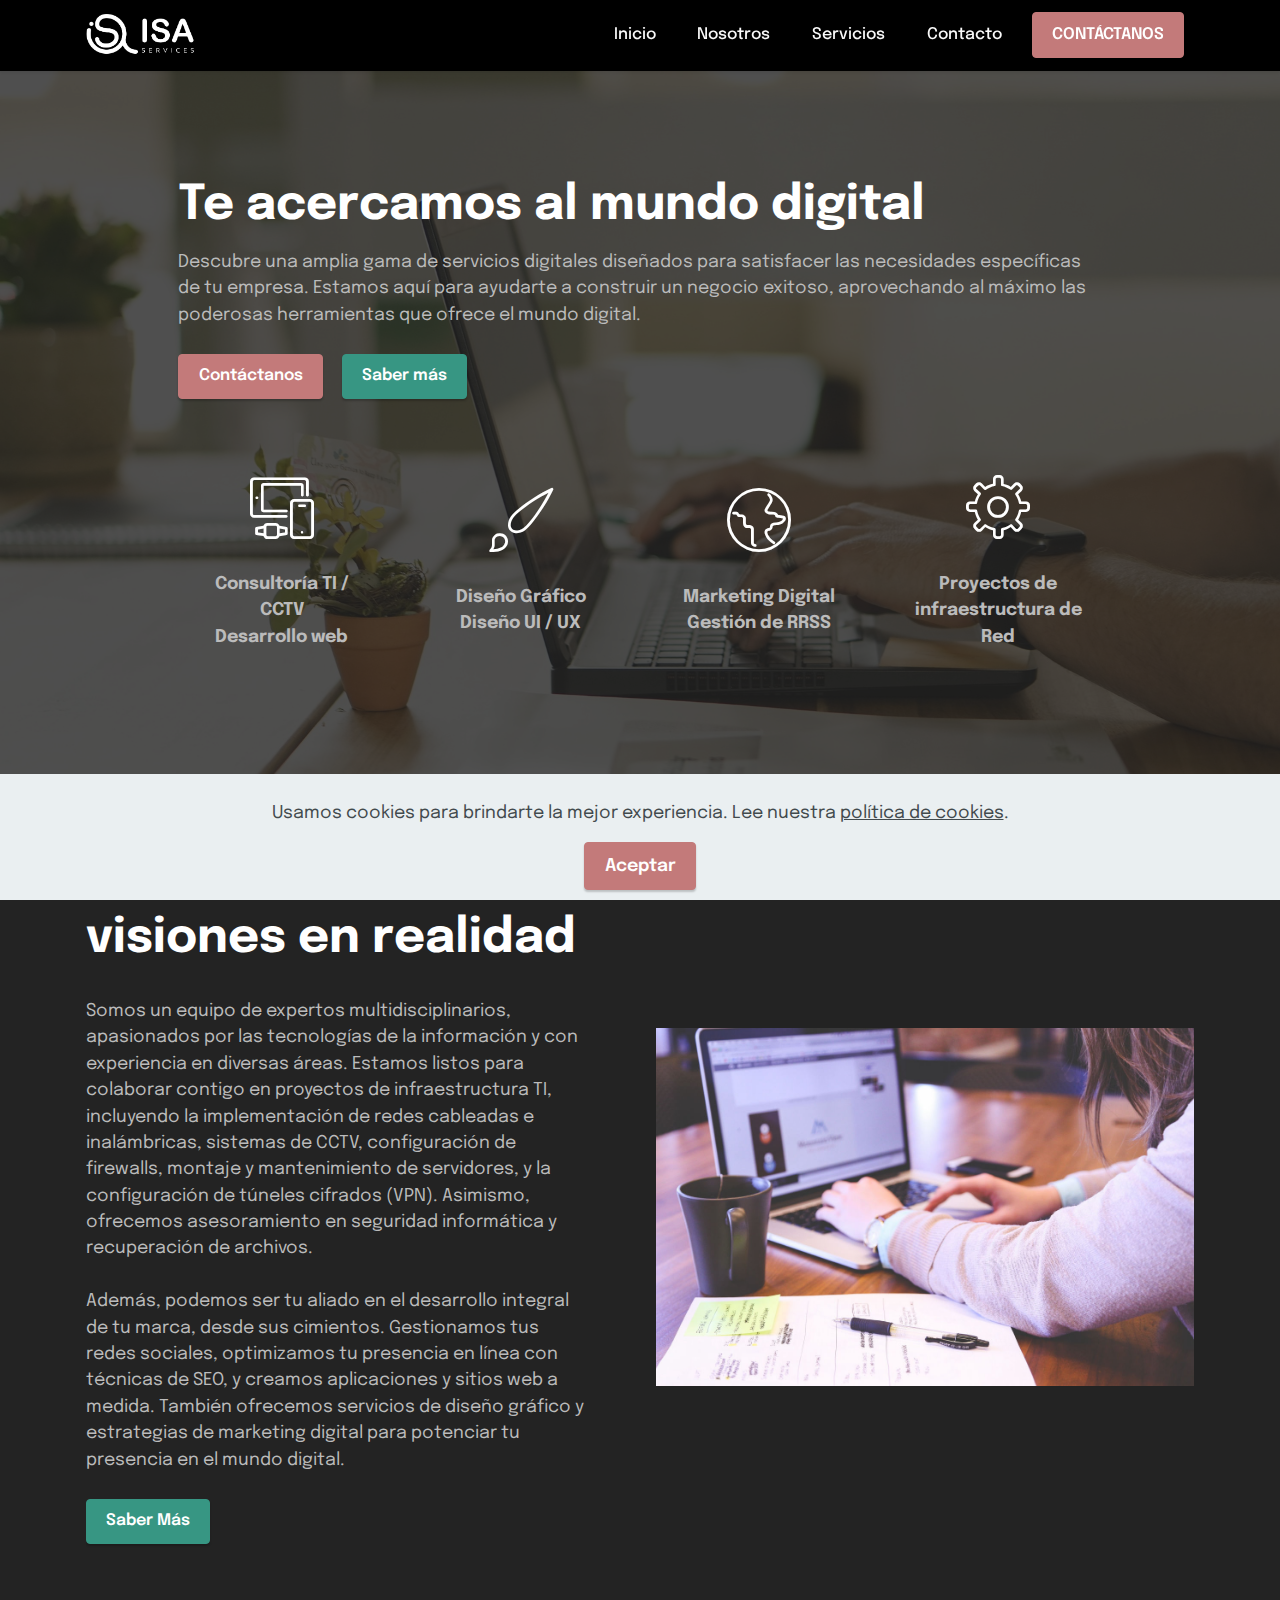
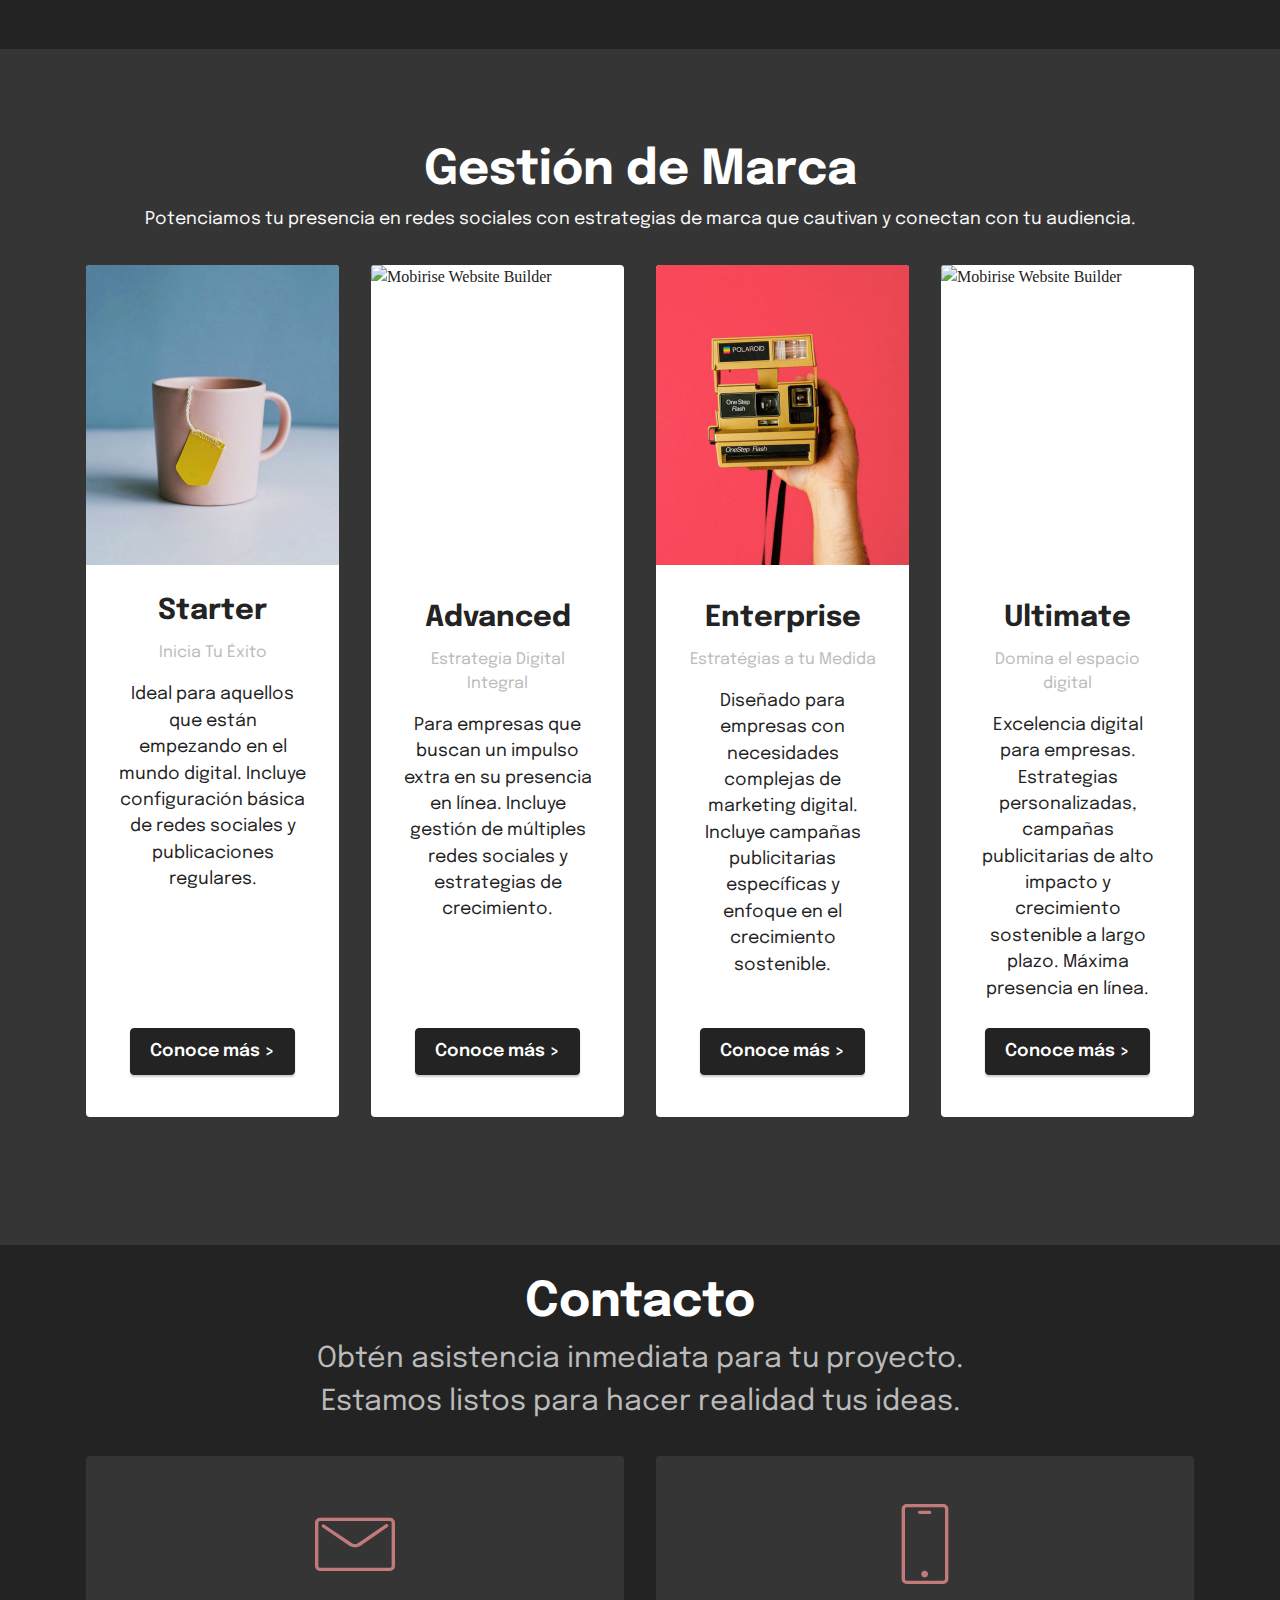
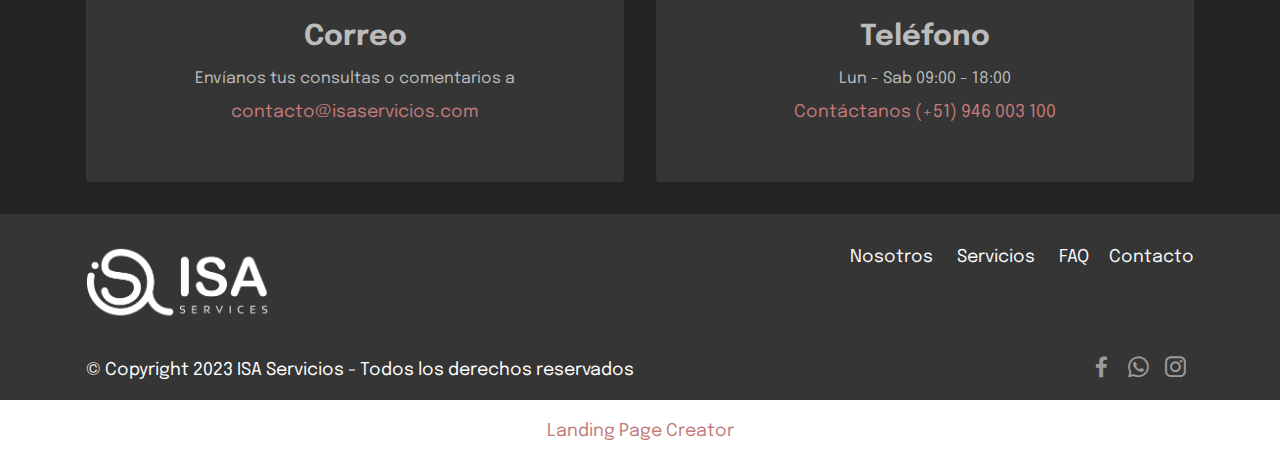
==== index.html @ e57c8274 "create github pages" ====
<!DOCTYPE html>
<html  >
<head>
  <!-- Site made with Mobirise Website Builder v5.8.4, https://mobirise.com -->
  <meta charset="UTF-8">
  <meta http-equiv="X-UA-Compatible" content="IE=edge">
  <meta name="generator" content="Mobirise v5.8.4, mobirise.com">
  <meta name="viewport" content="width=device-width, initial-scale=1, minimum-scale=1">
  <link rel="shortcut icon" href="assets/images/favicon-16x16.png" type="image/x-icon">
  <meta name="description" content="Construimos tus proyectos de infraestructura TI, Marketing Digital, Sistemas CCTV, Diseño gráfico.">
  
  
  <title>Inicio</title>
  <link rel="stylesheet" href="assets/web/assets/mobirise-icons2/mobirise2.css">
  <link rel="stylesheet" href="assets/web/assets/mobirise-icons/mobirise-icons.css">
  <link rel="stylesheet" href="assets/bootstrap/css/bootstrap.min.css">
  <link rel="stylesheet" href="assets/bootstrap/css/bootstrap-grid.min.css">
  <link rel="stylesheet" href="assets/bootstrap/css/bootstrap-reboot.min.css">
  <link rel="stylesheet" href="assets/dropdown/css/style.css">
  <link rel="stylesheet" href="assets/socicon/css/styles.css">
  <link rel="stylesheet" href="assets/theme/css/style.css">
  <link rel="preload" href="https://fonts.googleapis.com/css?family=Epilogue:100,200,300,400,500,600,700,800,900,100i,200i,300i,400i,500i,600i,700i,800i,900i&display=swap" as="style" onload="this.onload=null;this.rel='stylesheet'">
  <noscript><link rel="stylesheet" href="https://fonts.googleapis.com/css?family=Epilogue:100,200,300,400,500,600,700,800,900,100i,200i,300i,400i,500i,600i,700i,800i,900i&display=swap"></noscript>
  <link rel="preload" as="style" href="assets/mobirise/css/mbr-additional.css"><link rel="stylesheet" href="assets/mobirise/css/mbr-additional.css" type="text/css">

  
  
  
</head>
<body>
  
  <section data-bs-version="5.1" class="menu menu1 cid-sFGzlAXw3z" once="menu" id="menu1-2">
    

    <nav class="navbar navbar-dropdown navbar-fixed-top navbar-expand-lg">
        <div class="container">
            <div class="navbar-brand">
                <span class="navbar-logo">
                    <a href="https://www.isaservicios.com">
                        <img src="assets/images/isa-logo-hor-1256x1256.png" alt="Isa Servicios" style="height: 3rem;">
                    </a>
                </span>
                
            </div>
            <button class="navbar-toggler" type="button" data-toggle="collapse" data-bs-toggle="collapse" data-target="#navbarSupportedContent" data-bs-target="#navbarSupportedContent" aria-controls="navbarNavAltMarkup" aria-expanded="false" aria-label="Toggle navigation">
                <div class="hamburger">
                    <span></span>
                    <span></span>
                    <span></span>
                    <span></span>
                </div>
            </button>
            <div class="collapse navbar-collapse" id="navbarSupportedContent">
                <ul class="navbar-nav nav-dropdown" data-app-modern-menu="true"><li class="nav-item"><a class="nav-link link text-white text-primary display-4" href="index.html#header19-3">Inicio</a></li><li class="nav-item"><a class="nav-link link text-white text-primary display-4" href="about.html">Nosotros</a></li>
                    <li class="nav-item"><a class="nav-link link text-white text-primary display-4" href="services.html">Servicios</a></li>
                    <li class="nav-item"><a class="nav-link link text-white text-primary display-4" href="Contact.html">Contacto</a>
                    </li></ul>
                
                <div class="navbar-buttons mbr-section-btn"><a class="btn btn-primary display-4" href="https://wa.me/+51946003100?text=¡Hola!%20Me%20gustaría%20solicitar%20más%20información%20sobre%20sus%20servicios." target="_blank">CONTÁCTANOS</a></div>
            </div>
        </div>
    </nav>
</section>

<section data-bs-version="5.1" class="header19 cid-sFGzrhlvIh" id="header19-3">

    

    <div class="mbr-overlay" style="opacity: 0.8; background-color: rgb(35, 35, 35);">
    </div>

    <div class="container">
        <div class="media-container">
            <div class="col-md-12 col-lg-10 m-auto align-center">
                <h1 class="mbr-section-title mbr-white mbr-fonts-style mb-3 display-2"><strong>Te acercamos al mundo digital</strong></h1>
                <p class="mbr-text mbr-white mbr-fonts-style display-7">Descubre una amplia gama de servicios digitales diseñados para satisfacer las necesidades específicas de tu empresa. Estamos aquí para ayudarte a construir un negocio exitoso, aprovechando al máximo las poderosas herramientas que ofrece el mundo digital.</p>
                <div class="mbr-section-btn align-center"><a class="btn btn-primary display-4" href="https://wa.me/+51946003100?text=¡Hola!%20Me%20gustaría%20solicitar%20más%20información%20sobre%20sus%20servicios." target="_blank">Contáctanos</a> <a class="btn btn-secondary display-4" href="index.html#features19-a">Saber más</a></div>

                <div class="row pt-5 justify-content-center">
                    <div class="col-12 col-md-6 col-lg-3">
                        <div class="card-wrapper">
                            <div class="card-box align-center">
                                <span class="mbr-iconfont mbri-devices" style="color: rgb(255, 255, 255); fill: rgb(255, 255, 255);"></span>
                                <h4 class="card-title align-center mbr-black mbr-fonts-style display-7"><strong>Consultoría TI / CCTV</strong><br><strong>Desarrollo web</strong></h4>
                            </div>
                        </div>
                    </div>
                    <div class="col-12 col-md-6 col-lg-3">
                        <div class="card-wrapper">
                            <div class="card-box align-center">
                                <span class="mbr-iconfont mbri-change-style" style="color: rgb(255, 255, 255); fill: rgb(255, 255, 255);"></span>
                                <h4 class="card-title align-center mbr-black mbr-fonts-style display-7"><strong>Diseño Gráfico</strong><br><strong>Diseño UI / UX</strong></h4>
                            </div>
                        </div>
                    </div>
                    <div class="col-12 col-md-6 col-lg-3">
                        <div class="card-wrapper">
                            <div class="card-box align-center">
                                <span class="mbr-iconfont mbri-globe" style="color: rgb(255, 255, 255); fill: rgb(255, 255, 255);"></span>
                                <h4 class="card-title align-center mbr-black mbr-fonts-style display-7"><strong>Marketing Digital</strong><br><strong>Gestión de RRSS</strong></h4>
                            </div>
                        </div>
                    </div>
                    <div class="col-12 col-md-6 col-lg-3">
                        <div class="card-wrapper">
                            <div class="card-box align-center">
                                <span class="mbr-iconfont mbri-setting3" style="color: rgb(255, 255, 255); fill: rgb(255, 255, 255);"></span>
                                <h4 class="card-title align-center mbr-black mbr-fonts-style display-7"><strong>Proyectos de infraestructura de Red</strong></h4>
                            </div>
                        </div>
                    </div>
                </div>
            </div>
        </div>
    </div>
</section>

<section data-bs-version="5.1" class="features18 cid-sFGGxz3b6J" id="features19-a">

    

    
    <div class="container">
        <div class="row justify-content-center">
            <div class="card col-12 col-lg">
                <div class="card-wrapper">
                    <h6 class="card-title mbr-fonts-style mb-4 display-2"><strong>Transformando visiones en realidad</strong></h6>
                    <p class="mbr-text mbr-fonts-style display-7">Somos un equipo de expertos multidisciplinarios, apasionados por las tecnologías de la información y con experiencia en diversas áreas. Estamos listos para colaborar contigo en proyectos de infraestructura TI, incluyendo la implementación de redes cableadas e inalámbricas, sistemas de CCTV, configuración de firewalls, montaje y mantenimiento de servidores, y la configuración de túneles cifrados (VPN). Asimismo, ofrecemos asesoramiento en seguridad informática y recuperación de archivos.
<br>
<br>Además, podemos ser tu aliado en el desarrollo integral de tu marca, desde sus cimientos. Gestionamos tus redes sociales, optimizamos tu presencia en línea con técnicas de SEO, y creamos aplicaciones y sitios web a medida. También ofrecemos servicios de diseño gráfico y estrategias de marketing digital para potenciar tu presencia en el mundo digital.<br></p>
                    <div class="mbr-section-btn"><a class="btn btn-secondary display-4" href="about.html">Saber Más</a></div>
                </div>
            </div>
            <div class="col-12 col-lg-6">
                <div class="image-wrapper">
                    <img src="assets/images/student-849822-1920-1256x837.jpg" alt="Isa Servicios">
                </div>
            </div>
        </div>
    </div>
</section>

<section data-bs-version="5.1" class="features4 cid-tRMIbEJyJn" id="features4-1j">
    
    
    <div class="container">
        <div class="mbr-section-head">
            <h4 class="mbr-section-title mbr-fonts-style align-center mb-0 display-2">
                <strong>Gestión de Marca</strong></h4>
            <h5 class="mbr-section-subtitle mbr-fonts-style align-center mb-0 mt-2 display-7">Potenciamos tu presencia en redes sociales con estrategias de marca que cautivan y conectan con tu audiencia.</h5>
        </div>
        <div class="row mt-4">
            <div class="item features-image сol-12 col-md-6 col-lg-3">
                <div class="item-wrapper">
                    <div class="item-img">
                        <img src="assets/images/product2.jpg" alt="Mobirise Website Builder" title="">
                    </div>
                    <div class="item-content">
                        <h5 class="item-title mbr-fonts-style display-5"><p><strong>Starter</strong></p></h5>
                        <h6 class="item-subtitle mbr-fonts-style mt-1 display-4">Inicia Tu Éxito</h6>
                        <p class="mbr-text mbr-fonts-style mt-3 display-7">Ideal para aquellos que están empezando en el mundo digital. Incluye configuración básica de redes sociales y publicaciones regulares.</p>
                    </div>
                    <div class="mbr-section-btn item-footer mt-2"><a href="" class="btn item-btn btn-black display-7" target="_blank">Conoce más &gt;</a></div>
                </div>
            </div>
            <div class="item features-image сol-12 col-md-6 col-lg-3">
                <div class="item-wrapper">
                    <div class="item-img">
                        <img src="assets/images/product3.jpg" alt="Mobirise Website Builder" title="">
                    </div>
                    <div class="item-content">
                        <h5 class="item-title mbr-fonts-style display-5"><strong>Advanced</strong></h5>
                        <h6 class="item-subtitle mbr-fonts-style mt-1 display-4">Estrategia Digital Integral</h6>
                        <p class="mbr-text mbr-fonts-style mt-3 display-7">Para empresas que buscan un impulso extra en su presencia en línea. Incluye gestión de múltiples redes sociales y estrategias de crecimiento.</p>
                    </div>
                    <div class="mbr-section-btn item-footer mt-2"><a href="" class="btn item-btn btn-black display-7" target="_blank">Conoce más
                            &gt;</a></div>
                </div>
            </div>
            <div class="item features-image сol-12 col-md-6 col-lg-3">
                <div class="item-wrapper">
                    <div class="item-img">
                        <img src="assets/images/product1.jpg" alt="Mobirise Website Builder" title="">
                    </div>
                    <div class="item-content">
                        <h5 class="item-title mbr-fonts-style display-5"><strong>Enterprise</strong></h5>
                        <h6 class="item-subtitle mbr-fonts-style mt-1 display-4">Estratégias a tu Medida</h6>
                        <p class="mbr-text mbr-fonts-style mt-3 display-7">Diseñado para empresas con necesidades complejas de marketing digital. Incluye campañas publicitarias específicas y enfoque en el crecimiento sostenible.<br></p>
                    </div>
                    <div class="mbr-section-btn item-footer mt-2"><a href="" class="btn item-btn btn-black display-7" target="_blank">Conoce más
                            &gt;</a></div>
                </div>
            </div><div class="item features-image сol-12 col-md-6 col-lg-3">
                <div class="item-wrapper">
                    <div class="item-img">
                        <img src="assets/images/product3.jpg" alt="Mobirise Website Builder" title="" data-slide-to="3" data-bs-slide-to="4">
                    </div>
                    <div class="item-content">
                        <h5 class="item-title mbr-fonts-style display-5"><strong>Ultimate</strong></h5>
                        <h6 class="item-subtitle mbr-fonts-style mt-1 display-4">Domina el espacio digital</h6>
                        <p class="mbr-text mbr-fonts-style mt-3 display-7">Excelencia digital para empresas. Estrategias personalizadas, campañas publicitarias de alto impacto y crecimiento sostenible a largo plazo. Máxima presencia en línea.<br></p>
                    </div>
                    <div class="mbr-section-btn item-footer mt-2"><a href="" class="btn item-btn btn-black display-7" target="_blank">Conoce más
                            &gt;</a></div>
                </div>
            </div>

        </div>
    </div>
</section>

<section data-bs-version="5.1" class="contacts1 cid-sFGJrLtt3K" id="contacts1-c">

    

    
    <div class="container">
        <div class="mbr-section-head">
            <h3 class="mbr-section-title mbr-fonts-style align-center mb-0 display-2">
                <strong>Contacto</strong></h3>
            <h4 class="mbr-section-subtitle mbr-fonts-style align-center mb-0 mt-2 display-5">Obtén asistencia inmediata para tu proyecto.<br>Estamos listos para hacer realidad tus ideas.</h4>
        </div>
        <div class="row justify-content-center mt-4">
            <div class="card col-12 col-lg-6">
                <div class="card-wrapper">
                    <div class="card-box align-center">
                        <div class="image-wrapper">
                            <span class="mbr-iconfont mbri-letter"></span>
                        </div>
                        <h4 class="card-title mbr-fonts-style mb-2 display-5">
                            <strong>Correo</strong></h4>
                        <p class="mbr-text mbr-fonts-style mb-2 display-4">Envíanos tus consultas o comentarios a</p>
                        <h5 class="link mbr-fonts-style display-7"><a href="mailto:contacto@isaservicios.com" class="text-primary">contacto@isaservicios.com</a></h5>
                    </div>
                </div>
            </div>
            <div class="card col-12 col-lg-6">
                <div class="card-wrapper">
                    <div class="card-box align-center">
                        <div class="image-wrapper">
                            <span class="mbr-iconfont mbri-mobile"></span>
                        </div>
                        <h4 class="card-title mbr-fonts-style align-center mb-2 display-5">
                            <strong>Teléfono</strong></h4>
                        <p class="mbr-text mbr-fonts-style mb-2 display-4">
                            Lun - Sab 09:00 - 18:00</p>
                        <h5 class="link mbr-black mbr-fonts-style display-7">Contáctanos&nbsp;<a href="https://wa.me/51946003100" class="text-primary">(+51) 946 003 100</a></h5>
                    </div>
                </div>
            </div>
        </div>
    </div>
</section>

<section data-bs-version="5.1" class="footer5 cid-tkLOPZOo8l" once="footers" id="footer5-1a">

    

    

    <div class="container">
        <div class="media-container-row">
            <div class="col-md-2 col-6">
                <div class="media-wrap">
                    <a href="https://www.isaservicios.com">
                        <img src="assets/images/isa-logo-hor-1256x1256.png" alt="Isa Servicios">
                    </a>
                </div>
            </div>
            <div class="col-10 col-6">
                <p class="mbr-text align-right links mbr-fonts-style display-7"><a href="about.html" class="text-white">Nosotros</a>&nbsp; &nbsp; &nbsp; <a href="services.html" class="text-white">Servicios</a>&nbsp; &nbsp; &nbsp; <a href="faq.html" class="text-white">FAQ</a>&nbsp; &nbsp; &nbsp;<a href="Contact.html" class="text-white">Contacto</a></p>
            </div>
        </div>
        <!-- <div class="media-container-row">
            <div class="col-md-12"> -->
        <div class="footer-lower">
            <div class="media-container-row">
                <div class="col-md-12">
                    <hr>
                </div>
            </div>
            <div class="media-container-row">
                <div class="col-md-6 copyright">
                    <p class="mbr-text mbr-fonts-style display-7">
                        © Copyright 2023 ISA Servicios - Todos los derechos reservados</p>
                </div>
                <div class="col-md-6">
                    <div class="social-list align-right">
                        <div class="soc-item">
                            <a href="https://www.facebook.com/servicios.isa" target="_blank">
                                <span class="mbr-iconfont mbr-iconfont-social socicon-facebook socicon" style="color: rgb(255, 255, 255); fill: rgb(255, 255, 255);"></span>
                            </a>
                        </div>
                        <div class="soc-item">
                            <a href="https://wa.me/+51946003100">
                                <span class="mbr-iconfont mbr-iconfont-social socicon-whatsapp socicon" style="color: rgb(255, 255, 255); fill: rgb(255, 255, 255);"></span>
                            </a>
                        </div>
                        <div class="soc-item">
                            <a href="https://www.instagram.com/servicios.isa" target="_blank">
                                <span class="mbr-iconfont mbr-iconfont-social socicon-instagram socicon" style="color: rgb(255, 255, 255); fill: rgb(255, 255, 255);"></span>
                            </a>
                        </div>
                        
                        
                        
                    </div>
                </div>
            </div>
            <!-- </div>
            </div> -->
        </div>

    </div>
</section><section class="display-7" style="padding: 0;align-items: center;justify-content: center;flex-wrap: wrap;    align-content: center;display: flex;position: relative;height: 4rem;"><a href="https://mobiri.se/2886956" style="flex: 1 1;height: 4rem;position: absolute;width: 100%;z-index: 1;"><img alt="" style="height: 4rem;" src="[data-uri]"></a><p style="margin: 0;text-align: center;" class="display-7">&#8204;</p><a style="z-index:1" href="https://mobirise.com/builder/landing-page-builder.html">Landing Page Creator</a></section><script src="assets/bootstrap/js/bootstrap.bundle.min.js"></script>  <script src="assets/web/assets/cookies-alert-plugin/cookies-alert-core.js"></script>  <script src="assets/web/assets/cookies-alert-plugin/cookies-alert-script.js"></script>  <script src="assets/smoothscroll/smooth-scroll.js"></script>  <script src="assets/ytplayer/index.js"></script>  <script src="assets/dropdown/js/navbar-dropdown.js"></script>  <script src="assets/vimeoplayer/player.js"></script>  <script src="assets/theme/js/script.js"></script>  
  
  
<input name="cookieData" type="hidden" data-cookie-cookiesAlertType='false' data-cookie-customDialogSelector='null' data-cookie-colorText='#424a4d' data-cookie-colorBg='rgb(234, 239, 241)' data-cookie-opacityOverlay='80' data-cookie-textButton='Aceptar' data-cookie-rejectText='REJECT' data-cookie-colorButton='' data-cookie-rejectColor='' data-cookie-colorLink='#424a4d' data-cookie-underlineLink='true' data-cookie-text="Usamos cookies para brindarte la mejor experiencia. Lee nuestra <a href='privacy.html'>política de cookies</a>.">
   <div id="scrollToTop" class="scrollToTop mbr-arrow-up"><a style="text-align: center;"><i class="mbr-arrow-up-icon mbr-arrow-up-icon-cm cm-icon cm-icon-smallarrow-up"></i></a></div>
  </body>
</html>
---- assets/web/assets/mobirise-icons2/mobirise2.css ----
@font-face {
  font-family: 'Moririse2';
  font-display: swap;
  src:  url('mobirise2.eot?f2bix4');
  src:  url('mobirise2.eot?f2bix4#iefix') format('embedded-opentype'),
    url('mobirise2.ttf?f2bix4') format('truetype'),
    url('mobirise2.woff?f2bix4') format('woff'),
    url('mobirise2.svg?f2bix4#mobirise2') format('svg');
  font-weight: normal;
  font-style: normal;
}

[class^="mobi-"], [class*=" mobi-"] {
  /* use !important to prevent issues with browser extensions that change fonts */
  font-family: 'Moririse2' !important;
  speak: none;
  font-style: normal;
  font-weight: normal;
  font-variant: normal;
  text-transform: none;
  line-height: 1;

  /* Better Font Rendering =========== */
  -webkit-font-smoothing: antialiased;
  -moz-osx-font-smoothing: grayscale;
}

.mobi-mbri-add-submenu:before {
  content: "\e900";
}
.mobi-mbri-alert:before {
  content: "\e901";
}
.mobi-mbri-align-center:before {
  content: "\e902";
}
.mobi-mbri-align-justify:before {
  content: "\e903";
}
.mobi-mbri-align-left:before {
  content: "\e904";
}
.mobi-mbri-align-right:before {
  content: "\e905";
}
.mobi-mbri-android:before {
  content: "\e906";
}
.mobi-mbri-apple:before {
  content: "\e907";
}
.mobi-mbri-arrow-down:before {
  content: "\e908";
}
.mobi-mbri-arrow-next:before {
  content: "\e909";
}
.mobi-mbri-arrow-prev:before {
  content: "\e90a";
}
.mobi-mbri-arrow-up:before {
  content: "\e90b";
}
.mobi-mbri-bold:before {
  content: "\e90c";
}
.mobi-mbri-bookmark:before {
  content: "\e90d";
}
.mobi-mbri-bootstrap:before {
  content: "\e90e";
}
.mobi-mbri-briefcase:before {
  content: "\e90f";
}
.mobi-mbri-browse:before {
  content: "\e910";
}
.mobi-mbri-bulleted-list:before {
  content: "\e911";
}
.mobi-mbri-calendar:before {
  content: "\e912";
}
.mobi-mbri-camera:before {
  content: "\e913";
}
.mobi-mbri-cart-add:before {
  content: "\e914";
}
.mobi-mbri-cart-full:before {
  content: "\e915";
}
.mobi-mbri-cash:before {
  content: "\e916";
}
.mobi-mbri-change-style:before {
  content: "\e917";
}
.mobi-mbri-chat:before {
  content: "\e918";
}
.mobi-mbri-clock:before {
  content: "\e919";
}
.mobi-mbri-close:before {
  content: "\e91a";
}
.mobi-mbri-cloud:before {
  content: "\e91b";
}
.mobi-mbri-code:before {
  content: "\e91c";
}
.mobi-mbri-contact-form:before {
  content: "\e91d";
}
.mobi-mbri-credit-card:before {
  content: "\e91e";
}
.mobi-mbri-cursor-click:before {
  content: "\e91f";
}
.mobi-mbri-cust-feedback:before {
  content: "\e920";
}
.mobi-mbri-database:before {
  content: "\e921";
}
.mobi-mbri-delivery:before {
  content: "\e922";
}
.mobi-mbri-desktop:before {
  content: "\e923";
}
.mobi-mbri-devices:before {
  content: "\e924";
}
.mobi-mbri-down:before {
  content: "\e925";
}
.mobi-mbri-download-2:before {
  content: "\e926";
}
.mobi-mbri-download:before {
  content: "\e927";
}
.mobi-mbri-drag-n-drop-2:before {
  content: "\e928";
}
.mobi-mbri-drag-n-drop:before {
  content: "\e929";
}
.mobi-mbri-edit-2:before {
  content: "\e92a";
}
.mobi-mbri-edit:before {
  content: "\e92b";
}
.mobi-mbri-error:before {
  content: "\e92c";
}
.mobi-mbri-extension:before {
  content: "\e92d";
}
.mobi-mbri-features:before {
  content: "\e92e";
}
.mobi-mbri-file:before {
  content: "\e92f";
}
.mobi-mbri-flag:before {
  content: "\e930";
}
.mobi-mbri-folder:before {
  content: "\e931";
}
.mobi-mbri-gift:before {
  content: "\e932";
}
.mobi-mbri-github:before {
  content: "\e933";
}
.mobi-mbri-globe-2:before {
  content: "\e934";
}
.mobi-mbri-globe:before {
  content: "\e935";
}
.mobi-mbri-growing-chart:before {
  content: "\e936";
}
.mobi-mbri-hearth:before {
  content: "\e937";
}
.mobi-mbri-help:before {
  content: "\e938";
}
.mobi-mbri-home:before {
  content: "\e939";
}
.mobi-mbri-hot-cup:before {
  content: "\e93a";
}
.mobi-mbri-idea:before {
  content: "\e93b";
}
.mobi-mbri-image-gallery:before {
  content: "\e93c";
}
.mobi-mbri-image-slider:before {
  content: "\e93d";
}
.mobi-mbri-info:before {
  content: "\e93e";
}
.mobi-mbri-italic:before {
  content: "\e93f";
}
.mobi-mbri-key:before {
  content: "\e940";
}
.mobi-mbri-laptop:before {
  content: "\e941";
}
.mobi-mbri-layers:before {
  content: "\e942";
}
.mobi-mbri-left-right:before {
  content: "\e943";
}
.mobi-mbri-left:before {
  content: "\e944";
}
.mobi-mbri-letter:before {
  content: "\e945";
}
.mobi-mbri-like:before {
  content: "\e946";
}
.mobi-mbri-link:before {
  content: "\e947";
}
.mobi-mbri-lock:before {
  content: "\e948";
}
.mobi-mbri-login:before {
  content: "\e949";
}
.mobi-mbri-logout:before {
  content: "\e94a";
}
.mobi-mbri-magic-stick:before {
  content: "\e94b";
}
.mobi-mbri-map-pin:before {
  content: "\e94c";
}
.mobi-mbri-menu:before {
  content: "\e94d";
}
.mobi-mbri-mobile-2:before {
  content: "\e94e";
}
.mobi-mbri-mobile-horizontal:before {
  content: "\e94f";
}
.mobi-mbri-mobile:before {
  content: "\e950";
}
.mobi-mbri-mobirise:before {
  content: "\e951";
}
.mobi-mbri-more-horizontal:before {
  content: "\e952";
}
.mobi-mbri-more-vertical:before {
  content: "\e953";
}
.mobi-mbri-music:before {
  content: "\e954";
}
.mobi-mbri-new-file:before {
  content: "\e955";
}
.mobi-mbri-numbered-list:before {
  content: "\e956";
}
.mobi-mbri-opened-folder:before {
  content: "\e957";
}
.mobi-mbri-pages:before {
  content: "\e958";
}
.mobi-mbri-paper-plane:before {
  content: "\e959";
}
.mobi-mbri-paperclip:before {
  content: "\e95a";
}
.mobi-mbri-phone:before {
  content: "\e95b";
}
.mobi-mbri-photo:before {
  content: "\e95c";
}
.mobi-mbri-photos:before {
  content: "\e95d";
}
.mobi-mbri-pin:before {
  content: "\e95e";
}
.mobi-mbri-play:before {
  content: "\e95f";
}
.mobi-mbri-plus:before {
  content: "\e960";
}
.mobi-mbri-preview:before {
  content: "\e961";
}
.mobi-mbri-print:before {
  content: "\e962";
}
.mobi-mbri-protect:before {
  content: "\e963";
}
.mobi-mbri-question:before {
  content: "\e964";
}
.mobi-mbri-quote-left:before {
  content: "\e965";
}
.mobi-mbri-quote-right:before {
  content: "\e966";
}
.mobi-mbri-redo:before {
  content: "\e967";
}
.mobi-mbri-refresh:before {
  content: "\e968";
}
.mobi-mbri-responsive-2:before {
  content: "\e969";
}
.mobi-mbri-responsive:before {
  content: "\e96a";
}
.mobi-mbri-right:before {
  content: "\e96b";
}
.mobi-mbri-rocket:before {
  content: "\e96c";
}
.mobi-mbri-sad-face:before {
  content: "\e96d";
}
.mobi-mbri-sale:before {
  content: "\e96e";
}
.mobi-mbri-save:before {
  content: "\e96f";
}
.mobi-mbri-search:before {
  content: "\e970";
}
.mobi-mbri-setting-2:before {
  content: "\e971";
}
.mobi-mbri-setting-3:before {
  content: "\e972";
}
.mobi-mbri-setting:before {
  content: "\e973";
}
.mobi-mbri-share:before {
  content: "\e974";
}
.mobi-mbri-shopping-bag:before {
  content: "\e975";
}
.mobi-mbri-shopping-basket:before {
  content: "\e976";
}
.mobi-mbri-shopping-cart:before {
  content: "\e977";
}
.mobi-mbri-sites:before {
  content: "\e978";
}
.mobi-mbri-smile-face:before {
  content: "\e979";
}
.mobi-mbri-speed:before {
  content: "\e97a";
}
.mobi-mbri-star:before {
  content: "\e97b";
}
.mobi-mbri-success:before {
  content: "\e97c";
}
.mobi-mbri-sun:before {
  content: "\e97d";
}
.mobi-mbri-sun2:before {
  content: "\e97e";
}
.mobi-mbri-tablet-vertical:before {
  content: "\e97f";
}
.mobi-mbri-tablet:before {
  content: "\e980";
}
.mobi-mbri-target:before {
  content: "\e981";
}
.mobi-mbri-timer:before {
  content: "\e982";
}
.mobi-mbri-to-ftp:before {
  content: "\e983";
}
.mobi-mbri-to-local-drive:before {
  content: "\e984";
}
.mobi-mbri-touch-swipe:before {
  content: "\e985";
}
.mobi-mbri-touch:before {
  content: "\e986";
}
.mobi-mbri-trash:before {
  content: "\e987";
}
.mobi-mbri-underline:before {
  content: "\e988";
}
.mobi-mbri-undo:before {
  content: "\e989";
}
.mobi-mbri-unlink:before {
  content: "\e98a";
}
.mobi-mbri-unlock:before {
  content: "\e98b";
}
.mobi-mbri-up-down:before {
  content: "\e98c";
}
.mobi-mbri-up:before {
  content: "\e98d";
}
.mobi-mbri-update:before {
  content: "\e98e";
}
.mobi-mbri-upload-2:before {
  content: "\e98f";
}
.mobi-mbri-upload:before {
  content: "\e990";
}
.mobi-mbri-user-2:before {
  content: "\e991";
}
.mobi-mbri-user:before {
  content: "\e992";
}
.mobi-mbri-users:before {
  content: "\e993";
}
.mobi-mbri-video-play:before {
  content: "\e994";
}
.mobi-mbri-video:before {
  content: "\e995";
}
.mobi-mbri-watch:before {
  content: "\e996";
}
.mobi-mbri-website-theme-2:before {
  content: "\e997";
}
.mobi-mbri-website-theme:before {
  content: "\e998";
}
.mobi-mbri-wifi:before {
  content: "\e999";
}
.mobi-mbri-windows:before {
  content: "\e99a";
}
.mobi-mbri-zoom-in:before {
  content: "\e99b";
}
.mobi-mbri-zoom-out:before {
  content: "\e99c";
}
---- assets/web/assets/mobirise-icons/mobirise-icons.css ----
@font-face {
  font-family: 'MobiriseIcons';
  src:  url('mobirise-icons.eot?spat4u');
  src:  url('mobirise-icons.eot?spat4u#iefix') format('embedded-opentype'),
    url('mobirise-icons.ttf?spat4u') format('truetype'),
    url('mobirise-icons.woff?spat4u') format('woff'),
    url('mobirise-icons.svg?spat4u#MobiriseIcons') format('svg');
  font-weight: normal;
  font-style: normal;
  font-display: swap;
}

[class^="mbri-"], [class*=" mbri-"] {
  /* use !important to prevent issues with browser extensions that change fonts */
  font-family: MobiriseIcons !important;
  speak: none;
  font-style: normal;
  font-weight: normal;
  font-variant: normal;
  text-transform: none;
  line-height: 1;

  /* Better Font Rendering =========== */
  -webkit-font-smoothing: antialiased;
  -moz-osx-font-smoothing: grayscale;
}

.mbri-add-submenu:before {
  content: "\e900";
}
.mbri-alert:before {
  content: "\e901";
}
.mbri-align-center:before {
  content: "\e902";
}
.mbri-align-justify:before {
  content: "\e903";
}
.mbri-align-left:before {
  content: "\e904";
}
.mbri-align-right:before {
  content: "\e905";
}
.mbri-android:before {
  content: "\e906";
}
.mbri-apple:before {
  content: "\e907";
}
.mbri-arrow-down:before {
  content: "\e908";
}
.mbri-arrow-next:before {
  content: "\e909";
}
.mbri-arrow-prev:before {
  content: "\e90a";
}
.mbri-arrow-up:before {
  content: "\e90b";
}
.mbri-bold:before {
  content: "\e90c";
}
.mbri-bookmark:before {
  content: "\e90d";
}
.mbri-bootstrap:before {
  content: "\e90e";
}
.mbri-briefcase:before {
  content: "\e90f";
}
.mbri-browse:before {
  content: "\e910";
}
.mbri-bulleted-list:before {
  content: "\e911";
}
.mbri-calendar:before {
  content: "\e912";
}
.mbri-camera:before {
  content: "\e913";
}
.mbri-cart-add:before {
  content: "\e914";
}
.mbri-cart-full:before {
  content: "\e915";
}
.mbri-cash:before {
  content: "\e916";
}
.mbri-change-style:before {
  content: "\e917";
}
.mbri-chat:before {
  content: "\e918";
}
.mbri-clock:before {
  content: "\e919";
}
.mbri-close:before {
  content: "\e91a";
}
.mbri-cloud:before {
  content: "\e91b";
}
.mbri-code:before {
  content: "\e91c";
}
.mbri-contact-form:before {
  content: "\e91d";
}
.mbri-credit-card:before {
  content: "\e91e";
}
.mbri-cursor-click:before {
  content: "\e91f";
}
.mbri-cust-feedback:before {
  content: "\e920";
}
.mbri-database:before {
  content: "\e921";
}
.mbri-delivery:before {
  content: "\e922";
}
.mbri-desktop:before {
  content: "\e923";
}
.mbri-devices:before {
  content: "\e924";
}
.mbri-down:before {
  content: "\e925";
}
.mbri-download:before {
  content: "\e989";
}
.mbri-drag-n-drop:before {
  content: "\e927";
}
.mbri-drag-n-drop2:before {
  content: "\e928";
}
.mbri-edit:before {
  content: "\e929";
}
.mbri-edit2:before {
  content: "\e92a";
}
.mbri-error:before {
  content: "\e92b";
}
.mbri-extension:before {
  content: "\e92c";
}
.mbri-features:before {
  content: "\e92d";
}
.mbri-file:before {
  content: "\e92e";
}
.mbri-flag:before {
  content: "\e92f";
}
.mbri-folder:before {
  content: "\e930";
}
.mbri-gift:before {
  content: "\e931";
}
.mbri-github:before {
  content: "\e932";
}
.mbri-globe:before {
  content: "\e933";
}
.mbri-globe-2:before {
  content: "\e934";
}
.mbri-growing-chart:before {
  content: "\e935";
}
.mbri-hearth:before {
  content: "\e936";
}
.mbri-help:before {
  content: "\e937";
}
.mbri-home:before {
  content: "\e938";
}
.mbri-hot-cup:before {
  content: "\e939";
}
.mbri-idea:before {
  content: "\e93a";
}
.mbri-image-gallery:before {
  content: "\e93b";
}
.mbri-image-slider:before {
  content: "\e93c";
}
.mbri-info:before {
  content: "\e93d";
}
.mbri-italic:before {
  content: "\e93e";
}
.mbri-key:before {
  content: "\e93f";
}
.mbri-laptop:before {
  content: "\e940";
}
.mbri-layers:before {
  content: "\e941";
}
.mbri-left-right:before {
  content: "\e942";
}
.mbri-left:before {
  content: "\e943";
}
.mbri-letter:before {
  content: "\e944";
}
.mbri-like:before {
  content: "\e945";
}
.mbri-link:before {
  content: "\e946";
}
.mbri-lock:before {
  content: "\e947";
}
.mbri-login:before {
  content: "\e948";
}
.mbri-logout:before {
  content: "\e949";
}
.mbri-magic-stick:before {
  content: "\e94a";
}
.mbri-map-pin:before {
  content: "\e94b";
}
.mbri-menu:before {
  content: "\e94c";
}
.mbri-mobile:before {
  content: "\e94d";
}
.mbri-mobile2:before {
  content: "\e94e";
}
.mbri-mobirise:before {
  content: "\e94f";
}
.mbri-more-horizontal:before {
  content: "\e950";
}
.mbri-more-vertical:before {
  content: "\e951";
}
.mbri-music:before {
  content: "\e952";
}
.mbri-new-file:before {
  content: "\e953";
}
.mbri-numbered-list:before {
  content: "\e954";
}
.mbri-opened-folder:before {
  content: "\e955";
}
.mbri-pages:before {
  content: "\e956";
}
.mbri-paper-plane:before {
  content: "\e957";
}
.mbri-paperclip:before {
  content: "\e958";
}
.mbri-photo:before {
  content: "\e959";
}
.mbri-photos:before {
  content: "\e95a";
}
.mbri-pin:before {
  content: "\e95b";
}
.mbri-play:before {
  content: "\e95c";
}
.mbri-plus:before {
  content: "\e95d";
}
.mbri-preview:before {
  content: "\e95e";
}
.mbri-print:before {
  content: "\e95f";
}
.mbri-protect:before {
  content: "\e960";
}
.mbri-question:before {
  content: "\e961";
}
.mbri-quote-left:before {
  content: "\e962";
}
.mbri-quote-right:before {
  content: "\e963";
}
.mbri-refresh:before {
  content: "\e964";
}
.mbri-responsive:before {
  content: "\e965";
}
.mbri-right:before {
  content: "\e966";
}
.mbri-rocket:before {
  content: "\e967";
}
.mbri-sad-face:before {
  content: "\e968";
}
.mbri-sale:before {
  content: "\e969";
}
.mbri-save:before {
  content: "\e96a";
}
.mbri-search:before {
  content: "\e96b";
}
.mbri-setting:before {
  content: "\e96c";
}
.mbri-setting2:before {
  content: "\e96d";
}
.mbri-setting3:before {
  content: "\e96e";
}
.mbri-share:before {
  content: "\e96f";
}
.mbri-shopping-bag:before {
  content: "\e970";
}
.mbri-shopping-basket:before {
  content: "\e971";
}
.mbri-shopping-cart:before {
  content: "\e972";
}
.mbri-sites:before {
  content: "\e973";
}
.mbri-smile-face:before {
  content: "\e974";
}
.mbri-speed:before {
  content: "\e975";
}
.mbri-star:before {
  content: "\e976";
}
.mbri-success:before {
  content: "\e977";
}
.mbri-sun:before {
  content: "\e978";
}
.mbri-sun2:before {
  content: "\e979";
}
.mbri-tablet:before {
  content: "\e97a";
}
.mbri-tablet-vertical:before {
  content: "\e97b";
}
.mbri-target:before {
  content: "\e97c";
}
.mbri-timer:before {
  content: "\e97d";
}
.mbri-to-ftp:before {
  content: "\e97e";
}
.mbri-to-local-drive:before {
  content: "\e97f";
}
.mbri-touch-swipe:before {
  content: "\e980";
}
.mbri-touch:before {
  content: "\e981";
}
.mbri-trash:before {
  content: "\e982";
}
.mbri-underline:before {
  content: "\e983";
}
.mbri-unlink:before {
  content: "\e984";
}
.mbri-unlock:before {
  content: "\e985";
}
.mbri-up-down:before {
  content: "\e986";
}
.mbri-up:before {
  content: "\e987";
}
.mbri-update:before {
  content: "\e988";
}
.mbri-upload:before {
 content: "\e926"; 
}
.mbri-user:before {
  content: "\e98a";
}
.mbri-user2:before {
  content: "\e98b";
}
.mbri-users:before {
  content: "\e98c";
}
.mbri-video:before {
  content: "\e98d";
}
.mbri-video-play:before {
  content: "\e98e";
}
.mbri-watch:before {
  content: "\e98f";
}
.mbri-website-theme:before {
  content: "\e990";
}
.mbri-wifi:before {
  content: "\e991";
}
.mbri-windows:before {
  content: "\e992";
}
.mbri-zoom-out:before {
  content: "\e993";
}
.mbri-redo:before {
  content: "\e994";
}
.mbri-undo:before {
  content: "\e995";
}
---- assets/dropdown/css/style.css ----
.navbar-dropdown {
  left: 0;
  padding: 0;
  position: absolute;
  right: 0;
  top: 0;
  transition: all 0.45s ease;
  z-index: 1030;
  background: #282828; }
  .navbar-dropdown .navbar-logo {
    margin-right: 0.8rem;
    transition: margin 0.3s ease-in-out;
    vertical-align: middle; }
    .navbar-dropdown .navbar-logo img {
      height: 3.125rem;
      transition: all 0.3s ease-in-out; }
    .navbar-dropdown .navbar-logo.mbr-iconfont {
      font-size: 3.125rem;
      line-height: 3.125rem; }
  .navbar-dropdown .navbar-caption {
    font-weight: 700;
    white-space: normal;
    vertical-align: -4px;
    line-height: 3.125rem !important; }
    .navbar-dropdown .navbar-caption, .navbar-dropdown .navbar-caption:hover {
      color: inherit;
      text-decoration: none; }
  .navbar-dropdown .mbr-iconfont + .navbar-caption {
    vertical-align: -1px; }
  .navbar-dropdown.navbar-fixed-top {
    position: fixed; }
  .navbar-dropdown .navbar-brand span {
    vertical-align: -4px; }
  .navbar-dropdown.bg-color.transparent {
    background: none; }
  .navbar-dropdown.navbar-short .navbar-brand {
    padding: 0.625rem 0; }
    .navbar-dropdown.navbar-short .navbar-brand span {
      vertical-align: -1px; }
  .navbar-dropdown.navbar-short .navbar-caption {
    line-height: 2.375rem !important;
    vertical-align: -2px; }
  .navbar-dropdown.navbar-short .navbar-logo {
    margin-right: 0.5rem; }
    .navbar-dropdown.navbar-short .navbar-logo img {
      height: 2.375rem; }
    .navbar-dropdown.navbar-short .navbar-logo.mbr-iconfont {
      font-size: 2.375rem;
      line-height: 2.375rem; }
  .navbar-dropdown.navbar-short .mbr-table-cell {
    height: 3.625rem; }
  .navbar-dropdown .navbar-close {
    left: 0.6875rem;
    position: fixed;
    top: 0.75rem;
    z-index: 1000; }
  .navbar-dropdown .hamburger-icon {
    content: "";
    display: inline-block;
    vertical-align: middle;
    width: 16px;
    -webkit-box-shadow: 0 -6px 0 1px #282828,0 0 0 1px #282828,0 6px 0 1px #282828;
    -moz-box-shadow: 0 -6px 0 1px #282828,0 0 0 1px #282828,0 6px 0 1px #282828;
    box-shadow: 0 -6px 0 1px #282828,0 0 0 1px #282828,0 6px 0 1px #282828; }

.dropdown-menu .dropdown-toggle[data-toggle="dropdown-submenu"]::after {
  border-bottom: 0.35em solid transparent;
  border-left: 0.35em solid;
  border-right: 0;
  border-top: 0.35em solid transparent;
  margin-left: 0.3rem; }

.dropdown-menu .dropdown-item:focus {
  outline: 0; }

.nav-dropdown {
  font-size: 0.75rem;
  font-weight: 500;
  height: auto !important; }
  .nav-dropdown .nav-btn {
    padding-left: 1rem; }
  .nav-dropdown .link {
    margin: .667em 1.667em;
    font-weight: 500;
    padding: 0;
    transition: color .2s ease-in-out; }
    .nav-dropdown .link.dropdown-toggle {
      margin-right: 2.583em; }
      .nav-dropdown .link.dropdown-toggle::after {
        margin-left: .25rem;
        border-top: 0.35em solid;
        border-right: 0.35em solid transparent;
        border-left: 0.35em solid transparent;
        border-bottom: 0; }
      .nav-dropdown .link.dropdown-toggle[aria-expanded="true"] {
        margin: 0;
        padding: 0.667em 3.263em  0.667em 1.667em; }
  .nav-dropdown .link::after,
  .nav-dropdown .dropdown-item::after {
    color: inherit; }
  .nav-dropdown .btn {
    font-size: 0.75rem;
    font-weight: 700;
    letter-spacing: 0;
    margin-bottom: 0;
    padding-left: 1.25rem;
    padding-right: 1.25rem; }
  .nav-dropdown .dropdown-menu {
    border-radius: 0;
    border: 0;
    left: 0;
    margin: 0;
    padding-bottom: 1.25rem;
    padding-top: 1.25rem;
    position: relative; }
  .nav-dropdown .dropdown-submenu {
    margin-left: 0.125rem;
    top: 0; }
  .nav-dropdown .dropdown-item {
    font-weight: 500;
    line-height: 2;
    padding: 0.3846em 4.615em 0.3846em 1.5385em;
    position: relative;
    transition: color .2s ease-in-out, background-color .2s ease-in-out; }
    .nav-dropdown .dropdown-item::after {
      margin-top: -0.3077em;
      position: absolute;
      right: 1.1538em;
      top: 50%; }
    .nav-dropdown .dropdown-item:focus, .nav-dropdown .dropdown-item:hover {
      background: none; }

@media (max-width: 767px) {
  .nav-dropdown.navbar-toggleable-sm {
    bottom: 0;
    display: none;
    left: 0;
    overflow-x: hidden;
    position: fixed;
    top: 0;
    transform: translateX(-100%);
    -ms-transform: translateX(-100%);
    -webkit-transform: translateX(-100%);
    width: 18.75rem;
    z-index: 999; } }
.nav-dropdown.navbar-toggleable-xl {
  bottom: 0;
  display: none;
  left: 0;
  overflow-x: hidden;
  position: fixed;
  top: 0;
  transform: translateX(-100%);
  -ms-transform: translateX(-100%);
  -webkit-transform: translateX(-100%);
  width: 18.75rem;
  z-index: 999; }

.nav-dropdown-sm {
  display: block !important;
  overflow-x: hidden;
  overflow: auto;
  padding-top: 3.875rem; }
  .nav-dropdown-sm::after {
    content: "";
    display: block;
    height: 3rem;
    width: 100%; }
  .nav-dropdown-sm.collapse.in ~ .navbar-close {
    display: block !important; }
  .nav-dropdown-sm.collapsing, .nav-dropdown-sm.collapse.in {
    transform: translateX(0);
    -ms-transform: translateX(0);
    -webkit-transform: translateX(0);
    transition: all 0.25s ease-out;
    -webkit-transition: all 0.25s ease-out;
    background: #282828; }
  .nav-dropdown-sm.collapsing[aria-expanded="false"] {
    transform: translateX(-100%);
    -ms-transform: translateX(-100%);
    -webkit-transform: translateX(-100%); }
  .nav-dropdown-sm .nav-item {
    display: block;
    margin-left: 0 !important;
    padding-left: 0; }
  .nav-dropdown-sm .link,
  .nav-dropdown-sm .dropdown-item {
    border-top: 1px dotted rgba(255, 255, 255, 0.1);
    font-size: 0.8125rem;
    line-height: 1.6;
    margin: 0 !important;
    padding: 0.875rem 2.4rem 0.875rem 1.5625rem !important;
    position: relative;
    white-space: normal; }
    .nav-dropdown-sm .link:focus, .nav-dropdown-sm .link:hover,
    .nav-dropdown-sm .dropdown-item:focus,
    .nav-dropdown-sm .dropdown-item:hover {
      background: rgba(0, 0, 0, 0.2) !important;
      color: #c0a375; }
  .nav-dropdown-sm .nav-btn {
    position: relative;
    padding: 1.5625rem 1.5625rem 0 1.5625rem; }
    .nav-dropdown-sm .nav-btn::before {
      border-top: 1px dotted rgba(255, 255, 255, 0.1);
      content: "";
      left: 0;
      position: absolute;
      top: 0;
      width: 100%; }
    .nav-dropdown-sm .nav-btn + .nav-btn {
      padding-top: 0.625rem; }
      .nav-dropdown-sm .nav-btn + .nav-btn::before {
        display: none; }
  .nav-dropdown-sm .btn {
    padding: 0.625rem 0; }
  .nav-dropdown-sm .dropdown-toggle[data-toggle="dropdown-submenu"]::after {
    margin-left: .25rem;
    border-top: 0.35em solid;
    border-right: 0.35em solid transparent;
    border-left: 0.35em solid transparent;
    border-bottom: 0; }
  .nav-dropdown-sm .dropdown-toggle[data-toggle="dropdown-submenu"][aria-expanded="true"]::after {
    border-top: 0;
    border-right: 0.35em solid transparent;
    border-left: 0.35em solid transparent;
    border-bottom: 0.35em solid; }
  .nav-dropdown-sm .dropdown-menu {
    margin: 0;
    padding: 0;
    position: relative;
    top: 0;
    left: 0;
    width: 100%;
    border: 0;
    float: none;
    border-radius: 0;
    background: none; }
  .nav-dropdown-sm .dropdown-submenu {
    left: 100%;
    margin-left: 0.125rem;
    margin-top: -1.25rem;
    top: 0; }

.navbar-toggleable-sm .nav-dropdown .dropdown-menu {
  position: absolute; }

.navbar-toggleable-sm .nav-dropdown .dropdown-submenu {
  left: 100%;
  margin-left: 0.125rem;
  margin-top: -1.25rem;
  top: 0; }

.navbar-toggleable-sm.opened .nav-dropdown .dropdown-menu {
  position: relative; }

.navbar-toggleable-sm.opened .nav-dropdown .dropdown-submenu {
  left: 0;
  margin-left: 00rem;
  margin-top: 0rem;
  top: 0; }

.is-builder .nav-dropdown.collapsing {
  transition: none !important; }
---- assets/socicon/css/styles.css ----
@charset "UTF-8";

@font-face {
  font-family: 'Socicon';
  src:  url('../fonts/socicon.eot');
  src:  url('../fonts/socicon.eot?#iefix') format('embedded-opentype'),
    url('../fonts/socicon.woff2') format('woff2'),
    url('../fonts/socicon.ttf') format('truetype'),
    url('../fonts/socicon.woff') format('woff'),
    url('../fonts/socicon.svg#socicon') format('svg');
  font-weight: normal;
  font-style: normal;
  font-display: swap;
}

[data-icon]:before {
  font-family: "socicon" !important;
  content: attr(data-icon);
  font-style: normal !important;
  font-weight: normal !important;
  font-variant: normal !important;
  text-transform: none !important;
  speak: none;
  line-height: 1;
  -webkit-font-smoothing: antialiased;
  -moz-osx-font-smoothing: grayscale;
}

[class^="socicon-"], [class*=" socicon-"] {
  /* use !important to prevent issues with browser extensions that change fonts */
  font-family: 'Socicon' !important;
  speak: none;
  font-style: normal;
  font-weight: normal;
  font-variant: normal;
  text-transform: none;
  line-height: 1;

  /* Better Font Rendering =========== */
  -webkit-font-smoothing: antialiased;
  -moz-osx-font-smoothing: grayscale;
}

.socicon-eitaa:before {
  content: "\e97c";
}
.socicon-soroush:before {
  content: "\e97d";
}
.socicon-bale:before {
  content: "\e97e";
}
.socicon-zazzle:before {
  content: "\e97b";
}
.socicon-society6:before {
  content: "\e97a";
}
.socicon-redbubble:before {
  content: "\e979";
}
.socicon-avvo:before {
  content: "\e978";
}
.socicon-stitcher:before {
  content: "\e977";
}
.socicon-googlehangouts:before {
  content: "\e974";
}
.socicon-dlive:before {
  content: "\e975";
}
.socicon-vsco:before {
  content: "\e976";
}
.socicon-flipboard:before {
  content: "\e973";
}
.socicon-ubuntu:before {
  content: "\e958";
}
.socicon-artstation:before {
  content: "\e959";
}
.socicon-invision:before {
  content: "\e95a";
}
.socicon-torial:before {
  content: "\e95b";
}
.socicon-collectorz:before {
  content: "\e95c";
}
.socicon-seenthis:before {
  content: "\e95d";
}
.socicon-googleplaymusic:before {
  content: "\e95e";
}
.socicon-debian:before {
  content: "\e95f";
}
.socicon-filmfreeway:before {
  content: "\e960";
}
.socicon-gnome:before {
  content: "\e961";
}
.socicon-itchio:before {
  content: "\e962";
}
.socicon-jamendo:before {
  content: "\e963";
}
.socicon-mix:before {
  content: "\e964";
}
.socicon-sharepoint:before {
  content: "\e965";
}
.socicon-tinder:before {
  content: "\e966";
}
.socicon-windguru:before {
  content: "\e967";
}
.socicon-cdbaby:before {
  content: "\e968";
}
.socicon-elementaryos:before {
  content: "\e969";
}
.socicon-stage32:before {
  content: "\e96a";
}
.socicon-tiktok:before {
  content: "\e96b";
}
.socicon-gitter:before {
  content: "\e96c";
}
.socicon-letterboxd:before {
  content: "\e96d";
}
.socicon-threema:before {
  content: "\e96e";
}
.socicon-splice:before {
  content: "\e96f";
}
.socicon-metapop:before {
  content: "\e970";
}
.socicon-naver:before {
  content: "\e971";
}
.socicon-remote:before {
  content: "\e972";
}
.socicon-internet:before {
  content: "\e957";
}
.socicon-moddb:before {
  content: "\e94b";
}
.socicon-indiedb:before {
  content: "\e94c";
}
.socicon-traxsource:before {
  content: "\e94d";
}
.socicon-gamefor:before {
  content: "\e94e";
}
.socicon-pixiv:before {
  content: "\e94f";
}
.socicon-myanimelist:before {
  content: "\e950";
}
.socicon-blackberry:before {
  content: "\e951";
}
.socicon-wickr:before {
  content: "\e952";
}
.socicon-spip:before {
  content: "\e953";
}
.socicon-napster:before {
  content: "\e954";
}
.socicon-beatport:before {
  content: "\e955";
}
.socicon-hackerone:before {
  content: "\e956";
}
.socicon-hackernews:before {
  content: "\e946";
}
.socicon-smashwords:before {
  content: "\e947";
}
.socicon-kobo:before {
  content: "\e948";
}
.socicon-bookbub:before {
  content: "\e949";
}
.socicon-mailru:before {
  content: "\e94a";
}
.socicon-gitlab:before {
  content: "\e945";
}
.socicon-instructables:before {
  content: "\e944";
}
.socicon-portfolio:before {
  content: "\e943";
}
.socicon-codered:before {
  content: "\e940";
}
.socicon-origin:before {
  content: "\e941";
}
.socicon-nextdoor:before {
  content: "\e942";
}
.socicon-udemy:before {
  content: "\e93f";
}
.socicon-livemaster:before {
  content: "\e93e";
}
.socicon-crunchbase:before {
  content: "\e93b";
}
.socicon-homefy:before {
  content: "\e93c";
}
.socicon-calendly:before {
  content: "\e93d";
}
.socicon-realtor:before {
  content: "\e90f";
}
.socicon-tidal:before {
  content: "\e910";
}
.socicon-qobuz:before {
  content: "\e911";
}
.socicon-natgeo:before {
  content: "\e912";
}
.socicon-mastodon:before {
  content: "\e913";
}
.socicon-unsplash:before {
  content: "\e914";
}
.socicon-homeadvisor:before {
  content: "\e915";
}
.socicon-angieslist:before {
  content: "\e916";
}
.socicon-codepen:before {
  content: "\e917";
}
.socicon-slack:before {
  content: "\e918";
}
.socicon-openaigym:before {
  content: "\e919";
}
.socicon-logmein:before {
  content: "\e91a";
}
.socicon-fiverr:before {
  content: "\e91b";
}
.socicon-gotomeeting:before {
  content: "\e91c";
}
.socicon-aliexpress:before {
  content: "\e91d";
}
.socicon-guru:before {
  content: "\e91e";
}
.socicon-appstore:before {
  content: "\e91f";
}
.socicon-homes:before {
  content: "\e920";
}
.socicon-zoom:before {
  content: "\e921";
}
.socicon-alibaba:before {
  content: "\e922";
}
.socicon-craigslist:before {
  content: "\e923";
}
.socicon-wix:before {
  content: "\e924";
}
.socicon-redfin:before {
  content: "\e925";
}
.socicon-googlecalendar:before {
  content: "\e926";
}
.socicon-shopify:before {
  content: "\e927";
}
.socicon-freelancer:before {
  content: "\e928";
}
.socicon-seedrs:before {
  content: "\e929";
}
.socicon-bing:before {
  content: "\e92a";
}
.socicon-doodle:before {
  content: "\e92b";
}
.socicon-bonanza:before {
  content: "\e92c";
}
.socicon-squarespace:before {
  content: "\e92d";
}
.socicon-toptal:before {
  content: "\e92e";
}
.socicon-gust:before {
  content: "\e92f";
}
.socicon-ask:before {
  content: "\e930";
}
.socicon-trulia:before {
  content: "\e931";
}
.socicon-loomly:before {
  content: "\e932";
}
.socicon-ghost:before {
  content: "\e933";
}
.socicon-upwork:before {
  content: "\e934";
}
.socicon-fundable:before {
  content: "\e935";
}
.socicon-booking:before {
  content: "\e936";
}
.socicon-googlemaps:before {
  content: "\e937";
}
.socicon-zillow:before {
  content: "\e938";
}
.socicon-niconico:before {
  content: "\e939";
}
.socicon-toneden:before {
  content: "\e93a";
}
.socicon-augment:before {
  content: "\e908";
}
.socicon-bitbucket:before {
  content: "\e909";
}
.socicon-fyuse:before {
  content: "\e90a";
}
.socicon-yt-gaming:before {
  content: "\e90b";
}
.socicon-sketchfab:before {
  content: "\e90c";
}
.socicon-mobcrush:before {
  content: "\e90d";
}
.socicon-microsoft:before {
  content: "\e90e";
}
.socicon-pandora:before {
  content: "\e907";
}
.socicon-messenger:before {
  content: "\e906";
}
.socicon-gamewisp:before {
  content: "\e905";
}
.socicon-bloglovin:before {
  content: "\e904";
}
.socicon-tunein:before {
  content: "\e903";
}
.socicon-gamejolt:before {
  content: "\e901";
}
.socicon-trello:before {
  content: "\e902";
}
.socicon-spreadshirt:before {
  content: "\e900";
}
.socicon-500px:before {
  content: "\e000";
}
.socicon-8tracks:before {
  content: "\e001";
}
.socicon-airbnb:before {
  content: "\e002";
}
.socicon-alliance:before {
  content: "\e003";
}
.socicon-amazon:before {
  content: "\e004";
}
.socicon-amplement:before {
  content: "\e005";
}
.socicon-android:before {
  content: "\e006";
}
.socicon-angellist:before {
  content: "\e007";
}
.socicon-apple:before {
  content: "\e008";
}
.socicon-appnet:before {
  content: "\e009";
}
.socicon-baidu:before {
  content: "\e00a";
}
.socicon-bandcamp:before {
  content: "\e00b";
}
.socicon-battlenet:before {
  content: "\e00c";
}
.socicon-mixer:before {
  content: "\e00d";
}
.socicon-bebee:before {
  content: "\e00e";
}
.socicon-bebo:before {
  content: "\e00f";
}
.socicon-behance:before {
  content: "\e010";
}
.socicon-blizzard:before {
  content: "\e011";
}
.socicon-blogger:before {
  content: "\e012";
}
.socicon-buffer:before {
  content: "\e013";
}
.socicon-chrome:before {
  content: "\e014";
}
.socicon-coderwall:before {
  content: "\e015";
}
.socicon-curse:before {
  content: "\e016";
}
.socicon-dailymotion:before {
  content: "\e017";
}
.socicon-deezer:before {
  content: "\e018";
}
.socicon-delicious:before {
  content: "\e019";
}
.socicon-deviantart:before {
  content: "\e01a";
}
.socicon-diablo:before {
  content: "\e01b";
}
.socicon-digg:before {
  content: "\e01c";
}
.socicon-discord:before {
  content: "\e01d";
}
.socicon-disqus:before {
  content: "\e01e";
}
.socicon-douban:before {
  content: "\e01f";
}
.socicon-draugiem:before {
  content: "\e020";
}
.socicon-dribbble:before {
  content: "\e021";
}
.socicon-drupal:before {
  content: "\e022";
}
.socicon-ebay:before {
  content: "\e023";
}
.socicon-ello:before {
  content: "\e024";
}
.socicon-endomodo:before {
  content: "\e025";
}
.socicon-envato:before {
  content: "\e026";
}
.socicon-etsy:before {
  content: "\e027";
}
.socicon-facebook:before {
  content: "\e028";
}
.socicon-feedburner:before {
  content: "\e029";
}
.socicon-filmweb:before {
  content: "\e02a";
}
.socicon-firefox:before {
  content: "\e02b";
}
.socicon-flattr:before {
  content: "\e02c";
}
.socicon-flickr:before {
  content: "\e02d";
}
.socicon-formulr:before {
  content: "\e02e";
}
.socicon-forrst:before {
  content: "\e02f";
}
.socicon-foursquare:before {
  content: "\e030";
}
.socicon-friendfeed:before {
  content: "\e031";
}
.socicon-github:before {
  content: "\e032";
}
.socicon-goodreads:before {
  content: "\e033";
}
.socicon-google:before {
  content: "\e034";
}
.socicon-googlescholar:before {
  content: "\e035";
}
.socicon-googlegroups:before {
  content: "\e036";
}
.socicon-googlephotos:before {
  content: "\e037";
}
.socicon-googleplus:before {
  content: "\e038";
}
.socicon-grooveshark:before {
  content: "\e039";
}
.socicon-hackerrank:before {
  content: "\e03a";
}
.socicon-hearthstone:before {
  content: "\e03b";
}
.socicon-hellocoton:before {
  content: "\e03c";
}
.socicon-heroes:before {
  content: "\e03d";
}
.socicon-smashcast:before {
  content: "\e03e";
}
.socicon-horde:before {
  content: "\e03f";
}
.socicon-houzz:before {
  content: "\e040";
}
.socicon-icq:before {
  content: "\e041";
}
.socicon-identica:before {
  content: "\e042";
}
.socicon-imdb:before {
  content: "\e043";
}
.socicon-instagram:before {
  content: "\e044";
}
.socicon-issuu:before {
  content: "\e045";
}
.socicon-istock:before {
  content: "\e046";
}
.socicon-itunes:before {
  content: "\e047";
}
.socicon-keybase:before {
  content: "\e048";
}
.socicon-lanyrd:before {
  content: "\e049";
}
.socicon-lastfm:before {
  content: "\e04a";
}
.socicon-line:before {
  content: "\e04b";
}
.socicon-linkedin:before {
  content: "\e04c";
}
.socicon-livejournal:before {
  content: "\e04d";
}
.socicon-lyft:before {
  content: "\e04e";
}
.socicon-macos:before {
  content: "\e04f";
}
.socicon-mail:before {
  content: "\e050";
}
.socicon-medium:before {
  content: "\e051";
}
.socicon-meetup:before {
  content: "\e052";
}
.socicon-mixcloud:before {
  content: "\e053";
}
.socicon-modelmayhem:before {
  content: "\e054";
}
.socicon-mumble:before {
  content: "\e055";
}
.socicon-myspace:before {
  content: "\e056";
}
.socicon-newsvine:before {
  content: "\e057";
}
.socicon-nintendo:before {
  content: "\e058";
}
.socicon-npm:before {
  content: "\e059";
}
.socicon-odnoklassniki:before {
  content: "\e05a";
}
.socicon-openid:before {
  content: "\e05b";
}
.socicon-opera:before {
  content: "\e05c";
}
.socicon-outlook:before {
  content: "\e05d";
}
.socicon-overwatch:before {
  content: "\e05e";
}
.socicon-patreon:before {
  content: "\e05f";
}
.socicon-paypal:before {
  content: "\e060";
}
.socicon-periscope:before {
  content: "\e061";
}
.socicon-persona:before {
  content: "\e062";
}
.socicon-pinterest:before {
  content: "\e063";
}
.socicon-play:before {
  content: "\e064";
}
.socicon-player:before {
  content: "\e065";
}
.socicon-playstation:before {
  content: "\e066";
}
.socicon-pocket:before {
  content: "\e067";
}
.socicon-qq:before {
  content: "\e068";
}
.socicon-quora:before {
  content: "\e069";
}
.socicon-raidcall:before {
  content: "\e06a";
}
.socicon-ravelry:before {
  content: "\e06b";
}
.socicon-reddit:before {
  content: "\e06c";
}
.socicon-renren:before {
  content: "\e06d";
}
.socicon-researchgate:before {
  content: "\e06e";
}
.socicon-residentadvisor:before {
  content: "\e06f";
}
.socicon-reverbnation:before {
  content: "\e070";
}
.socicon-rss:before {
  content: "\e071";
}
.socicon-sharethis:before {
  content: "\e072";
}
.socicon-skype:before {
  content: "\e073";
}
.socicon-slideshare:before {
  content: "\e074";
}
.socicon-smugmug:before {
  content: "\e075";
}
.socicon-snapchat:before {
  content: "\e076";
}
.socicon-songkick:before {
  content: "\e077";
}
.socicon-soundcloud:before {
  content: "\e078";
}
.socicon-spotify:before {
  content: "\e079";
}
.socicon-stackexchange:before {
  content: "\e07a";
}
.socicon-stackoverflow:before {
  content: "\e07b";
}
.socicon-starcraft:before {
  content: "\e07c";
}
.socicon-stayfriends:before {
  content: "\e07d";
}
.socicon-steam:before {
  content: "\e07e";
}
.socicon-storehouse:before {
  content: "\e07f";
}
.socicon-strava:before {
  content: "\e080";
}
.socicon-streamjar:before {
  content: "\e081";
}
.socicon-stumbleupon:before {
  content: "\e082";
}
.socicon-swarm:before {
  content: "\e083";
}
.socicon-teamspeak:before {
  content: "\e084";
}
.socicon-teamviewer:before {
  content: "\e085";
}
.socicon-technorati:before {
  content: "\e086";
}
.socicon-telegram:before {
  content: "\e087";
}
.socicon-tripadvisor:before {
  content: "\e088";
}
.socicon-tripit:before {
  content: "\e089";
}
.socicon-triplej:before {
  content: "\e08a";
}
.socicon-tumblr:before {
  content: "\e08b";
}
.socicon-twitch:before {
  content: "\e08c";
}
.socicon-twitter:before {
  content: "\e08d";
}
.socicon-uber:before {
  content: "\e08e";
}
.socicon-ventrilo:before {
  content: "\e08f";
}
.socicon-viadeo:before {
  content: "\e090";
}
.socicon-viber:before {
  content: "\e091";
}
.socicon-viewbug:before {
  content: "\e092";
}
.socicon-vimeo:before {
  content: "\e093";
}
.socicon-vine:before {
  content: "\e094";
}
.socicon-vkontakte:before {
  content: "\e095";
}
.socicon-warcraft:before {
  content: "\e096";
}
.socicon-wechat:before {
  content: "\e097";
}
.socicon-weibo:before {
  content: "\e098";
}
.socicon-whatsapp:before {
  content: "\e099";
}
.socicon-wikipedia:before {
  content: "\e09a";
}
.socicon-windows:before {
  content: "\e09b";
}
.socicon-wordpress:before {
  content: "\e09c";
}
.socicon-wykop:before {
  content: "\e09d";
}
.socicon-xbox:before {
  content: "\e09e";
}
.socicon-xing:before {
  content: "\e09f";
}
.socicon-yahoo:before {
  content: "\e0a0";
}
.socicon-yammer:before {
  content: "\e0a1";
}
.socicon-yandex:before {
  content: "\e0a2";
}
.socicon-yelp:before {
  content: "\e0a3";
}
.socicon-younow:before {
  content: "\e0a4";
}
.socicon-youtube:before {
  content: "\e0a5";
}
.socicon-zapier:before {
  content: "\e0a6";
}
.socicon-zerply:before {
  content: "\e0a7";
}
.socicon-zomato:before {
  content: "\e0a8";
}
.socicon-zynga:before {
  content: "\e0a9";
}
---- assets/theme/css/style.css ----
@charset "UTF-8";
section {
  background-color: #ffffff;
}

body {
  font-style: normal;
  line-height: 1.5;
  font-weight: 400;
  color: #232323;
  position: relative;
}

button {
  background-color: transparent;
  border-color: transparent;
}

section,
.container,
.container-fluid {
  position: relative;
  word-wrap: break-word;
}

a.mbr-iconfont:hover {
  text-decoration: none;
}

.article .lead p,
.article .lead ul,
.article .lead ol,
.article .lead pre,
.article .lead blockquote {
  margin-bottom: 0;
}

a {
  font-style: normal;
  font-weight: 400;
  cursor: pointer;
}
a, a:hover {
  text-decoration: none;
}

.mbr-section-title {
  font-style: normal;
  line-height: 1.3;
}

.mbr-section-subtitle {
  line-height: 1.3;
}

.mbr-text {
  font-style: normal;
  line-height: 1.7;
}

h1,
h2,
h3,
h4,
h5,
h6,
.display-1,
.display-2,
.display-4,
.display-5,
.display-7,
span,
p,
a {
  line-height: 1;
  word-break: break-word;
  word-wrap: break-word;
  font-weight: 400;
}

b,
strong {
  font-weight: bold;
}

input:-webkit-autofill, input:-webkit-autofill:hover, input:-webkit-autofill:focus, input:-webkit-autofill:active {
  transition-delay: 9999s;
  -webkit-transition-property: background-color, color;
  transition-property: background-color, color;
}

textarea[type=hidden] {
  display: none;
}

section {
  background-position: 50% 50%;
  background-repeat: no-repeat;
  background-size: cover;
}
section .mbr-background-video,
section .mbr-background-video-preview {
  position: absolute;
  bottom: 0;
  left: 0;
  right: 0;
  top: 0;
}

.hidden {
  visibility: hidden;
}

.mbr-z-index20 {
  z-index: 20;
}

/*! Base colors */
.mbr-white {
  color: #ffffff;
}

.mbr-black {
  color: #111111;
}

.mbr-bg-white {
  background-color: #ffffff;
}

.mbr-bg-black {
  background-color: #000000;
}

/*! Text-aligns */
.align-left {
  text-align: left;
}

.align-center {
  text-align: center;
}

.align-right {
  text-align: right;
}

/*! Font-weight  */
.mbr-light {
  font-weight: 300;
}

.mbr-regular {
  font-weight: 400;
}

.mbr-semibold {
  font-weight: 500;
}

.mbr-bold {
  font-weight: 700;
}

/*! Media  */
.media-content {
  flex-basis: 100%;
}

.media-container-row {
  display: flex;
  flex-direction: row;
  flex-wrap: wrap;
  justify-content: center;
  align-content: center;
  align-items: start;
}
.media-container-row .media-size-item {
  width: 400px;
}

.media-container-column {
  display: flex;
  flex-direction: column;
  flex-wrap: wrap;
  justify-content: center;
  align-content: center;
  align-items: stretch;
}
.media-container-column > * {
  width: 100%;
}

@media (min-width: 992px) {
  .media-container-row {
    flex-wrap: nowrap;
  }
}
figure {
  margin-bottom: 0;
  overflow: hidden;
}

figure[mbr-media-size] {
  transition: width 0.1s;
}

img,
iframe {
  display: block;
  width: 100%;
}

.card {
  background-color: transparent;
  border: none;
}

.card-box {
  width: 100%;
}

.card-img {
  text-align: center;
  flex-shrink: 0;
  -webkit-flex-shrink: 0;
}

.media {
  max-width: 100%;
  margin: 0 auto;
}

.mbr-figure {
  align-self: center;
}

.media-container > div {
  max-width: 100%;
}

.mbr-figure img,
.card-img img {
  width: 100%;
}

@media (max-width: 991px) {
  .media-size-item {
    width: auto !important;
  }

  .media {
    width: auto;
  }

  .mbr-figure {
    width: 100% !important;
  }
}
/*! Buttons */
.mbr-section-btn {
  margin-left: -0.6rem;
  margin-right: -0.6rem;
  font-size: 0;
}

.btn {
  font-weight: 600;
  border-width: 1px;
  font-style: normal;
  margin: 0.6rem 0.6rem;
  white-space: normal;
  transition: all 0.2s ease-in-out;
  display: inline-flex;
  align-items: center;
  justify-content: center;
  word-break: break-word;
}

.btn-sm {
  font-weight: 600;
  letter-spacing: 0px;
  transition: all 0.3s ease-in-out;
}

.btn-md {
  font-weight: 600;
  letter-spacing: 0px;
  transition: all 0.3s ease-in-out;
}

.btn-lg {
  font-weight: 600;
  letter-spacing: 0px;
  transition: all 0.3s ease-in-out;
}

.btn-form {
  margin: 0;
}
.btn-form:hover {
  cursor: pointer;
}

nav .mbr-section-btn {
  margin-left: 0rem;
  margin-right: 0rem;
}

/*! Btn icon margin */
.btn .mbr-iconfont,
.btn.btn-sm .mbr-iconfont {
  order: 1;
  cursor: pointer;
  margin-left: 0.5rem;
  vertical-align: sub;
}

.btn.btn-md .mbr-iconfont,
.btn.btn-md .mbr-iconfont {
  margin-left: 0.8rem;
}

.mbr-regular {
  font-weight: 400;
}

.mbr-semibold {
  font-weight: 500;
}

.mbr-bold {
  font-weight: 700;
}

[type=submit] {
  -webkit-appearance: none;
}

/*! Full-screen */
.mbr-fullscreen .mbr-overlay {
  min-height: 100vh;
}

.mbr-fullscreen {
  display: flex;
  display: -moz-flex;
  display: -ms-flex;
  display: -o-flex;
  align-items: center;
  min-height: 100vh;
  padding-top: 3rem;
  padding-bottom: 3rem;
}

/*! Map */
.map {
  height: 25rem;
  position: relative;
}
.map iframe {
  width: 100%;
  height: 100%;
}

/*! Scroll to top arrow */
.mbr-arrow-up {
  bottom: 25px;
  right: 90px;
  position: fixed;
  text-align: right;
  z-index: 5000;
  color: #ffffff;
  font-size: 22px;
}

.mbr-arrow-up a {
  background: rgba(0, 0, 0, 0.2);
  border-radius: 50%;
  color: #fff;
  display: inline-block;
  height: 60px;
  width: 60px;
  border: 2px solid #fff;
  outline-style: none !important;
  position: relative;
  text-decoration: none;
  transition: all 0.3s ease-in-out;
  cursor: pointer;
  text-align: center;
}
.mbr-arrow-up a:hover {
  background-color: rgba(0, 0, 0, 0.4);
}
.mbr-arrow-up a i {
  line-height: 60px;
}

.mbr-arrow-up-icon {
  display: block;
  color: #fff;
}

.mbr-arrow-up-icon::before {
  content: "›";
  display: inline-block;
  font-family: serif;
  font-size: 22px;
  line-height: 1;
  font-style: normal;
  position: relative;
  top: 6px;
  left: -4px;
  transform: rotate(-90deg);
}

/*! Arrow Down */
.mbr-arrow {
  position: absolute;
  bottom: 45px;
  left: 50%;
  width: 60px;
  height: 60px;
  cursor: pointer;
  background-color: rgba(80, 80, 80, 0.5);
  border-radius: 50%;
  transform: translateX(-50%);
}
@media (max-width: 767px) {
  .mbr-arrow {
    display: none;
  }
}
.mbr-arrow > a {
  display: inline-block;
  text-decoration: none;
  outline-style: none;
  -webkit-animation: arrowdown 1.7s ease-in-out infinite;
          animation: arrowdown 1.7s ease-in-out infinite;
  color: #ffffff;
}
.mbr-arrow > a > i {
  position: absolute;
  top: -2px;
  left: 15px;
  font-size: 2rem;
}

#scrollToTop a i::before {
  content: "";
  position: absolute;
  display: block;
  border-bottom: 2.5px solid #fff;
  border-left: 2.5px solid #fff;
  width: 27.8%;
  height: 27.8%;
  left: 50%;
  top: 51%;
  transform: translateY(-30%) translateX(-50%) rotate(135deg);
}

@keyframes arrowdown {
  0% {
    transform: translateY(0px);
  }
  50% {
    transform: translateY(-5px);
  }
  100% {
    transform: translateY(0px);
  }
}
@-webkit-keyframes arrowdown {
  0% {
    transform: translateY(0px);
  }
  50% {
    transform: translateY(-5px);
  }
  100% {
    transform: translateY(0px);
  }
}
@media (max-width: 500px) {
  .mbr-arrow-up {
    left: 0;
    right: 0;
    text-align: center;
  }
}
/*Gradients animation*/
@keyframes gradient-animation {
  from {
    background-position: 0% 100%;
    -webkit-animation-timing-function: ease-in-out;
            animation-timing-function: ease-in-out;
  }
  to {
    background-position: 100% 0%;
    -webkit-animation-timing-function: ease-in-out;
            animation-timing-function: ease-in-out;
  }
}
@-webkit-keyframes gradient-animation {
  from {
    background-position: 0% 100%;
    -webkit-animation-timing-function: ease-in-out;
            animation-timing-function: ease-in-out;
  }
  to {
    background-position: 100% 0%;
    -webkit-animation-timing-function: ease-in-out;
            animation-timing-function: ease-in-out;
  }
}
.bg-gradient {
  background-size: 200% 200%;
  animation: gradient-animation 5s infinite alternate;
  -webkit-animation: gradient-animation 5s infinite alternate;
}

.menu .navbar-brand {
  display: -webkit-flex;
}
.menu .navbar-brand span {
  display: flex;
  display: -webkit-flex;
}
.menu .navbar-brand .navbar-caption-wrap {
  display: -webkit-flex;
}
.menu .navbar-brand .navbar-logo img {
  display: -webkit-flex;
  width: auto;
}
@media (min-width: 768px) and (max-width: 991px) {
  .menu .navbar-toggleable-sm .navbar-nav {
    display: -ms-flexbox;
  }
}
@media (max-width: 991px) {
  .menu .navbar-collapse {
    max-height: 93.5vh;
  }
  .menu .navbar-collapse.show {
    overflow: auto;
  }
}
@media (min-width: 992px) {
  .menu .navbar-nav.nav-dropdown {
    display: -webkit-flex;
  }
  .menu .navbar-toggleable-sm .navbar-collapse {
    display: -webkit-flex !important;
  }
  .menu .collapsed .navbar-collapse {
    max-height: 93.5vh;
  }
  .menu .collapsed .navbar-collapse.show {
    overflow: auto;
  }
}
@media (max-width: 767px) {
  .menu .navbar-collapse {
    max-height: 80vh;
  }
}

.nav-link .mbr-iconfont {
  margin-right: 0.5rem;
}

.navbar {
  display: -webkit-flex;
  -webkit-flex-wrap: wrap;
  -webkit-align-items: center;
  -webkit-justify-content: space-between;
}

.navbar-collapse {
  -webkit-flex-basis: 100%;
  -webkit-flex-grow: 1;
  -webkit-align-items: center;
}

.nav-dropdown .link {
  padding: 0.667em 1.667em !important;
  margin: 0 !important;
}

.nav {
  display: -webkit-flex;
  -webkit-flex-wrap: wrap;
}

.row {
  display: -webkit-flex;
  -webkit-flex-wrap: wrap;
}

.justify-content-center {
  -webkit-justify-content: center;
}

.form-inline {
  display: -webkit-flex;
}

.card-wrapper {
  -webkit-flex: 1;
}

.carousel-control {
  z-index: 10;
  display: -webkit-flex;
}

.carousel-controls {
  display: -webkit-flex;
}

.media {
  display: -webkit-flex;
}

.form-group:focus {
  outline: none;
}

.jq-selectbox__select {
  padding: 7px 0;
  position: relative;
}

.jq-selectbox__dropdown {
  overflow: hidden;
  border-radius: 10px;
  position: absolute;
  top: 100%;
  left: 0 !important;
  width: 100% !important;
}

.jq-selectbox__trigger-arrow {
  right: 0;
  transform: translateY(-50%);
}

.jq-selectbox li {
  padding: 1.07em 0.5em;
}

input[type=range] {
  padding-left: 0 !important;
  padding-right: 0 !important;
}

.modal-dialog,
.modal-content {
  height: 100%;
}

.modal-dialog .carousel-inner {
  height: calc(100vh - 1.75rem);
}
@media (max-width: 575px) {
  .modal-dialog .carousel-inner {
    height: calc(100vh - 1rem);
  }
}

.carousel-item {
  text-align: center;
}

.carousel-item img {
  margin: auto;
}

.navbar-toggler {
  align-self: flex-start;
  padding: 0.25rem 0.75rem;
  font-size: 1.25rem;
  line-height: 1;
  background: transparent;
  border: 1px solid transparent;
  border-radius: 0.25rem;
}

.navbar-toggler:focus,
.navbar-toggler:hover {
  text-decoration: none;
  box-shadow: none;
}

.navbar-toggler-icon {
  display: inline-block;
  width: 1.5em;
  height: 1.5em;
  vertical-align: middle;
  content: "";
  background: no-repeat center center;
  background-size: 100% 100%;
}

.navbar-toggler-left {
  position: absolute;
  left: 1rem;
}

.navbar-toggler-right {
  position: absolute;
  right: 1rem;
}

.card-img {
  width: auto;
}

.menu .navbar.collapsed:not(.beta-menu) {
  flex-direction: column;
}

.carousel-item.active,
.carousel-item-next,
.carousel-item-prev {
  display: flex;
}

.note-air-layout .dropup .dropdown-menu,
.note-air-layout .navbar-fixed-bottom .dropdown .dropdown-menu {
  bottom: initial !important;
}

html,
body {
  height: auto;
  min-height: 100vh;
}

.dropup .dropdown-toggle::after {
  display: none;
}

.form-asterisk {
  font-family: initial;
  position: absolute;
  top: -2px;
  font-weight: normal;
}

.form-control-label {
  position: relative;
  cursor: pointer;
  margin-bottom: 0.357em;
  padding: 0;
}

.alert {
  color: #ffffff;
  border-radius: 0;
  border: 0;
  font-size: 1.1rem;
  line-height: 1.5;
  margin-bottom: 1.875rem;
  padding: 1.25rem;
  position: relative;
  text-align: center;
}
.alert.alert-form::after {
  background-color: inherit;
  bottom: -7px;
  content: "";
  display: block;
  height: 14px;
  left: 50%;
  margin-left: -7px;
  position: absolute;
  transform: rotate(45deg);
  width: 14px;
}

.form-control {
  background-color: #ffffff;
  background-clip: border-box;
  color: #232323;
  line-height: 1rem !important;
  height: auto;
  padding: 0.6rem 1.2rem;
  transition: border-color 0.25s ease 0s;
  border: 1px solid transparent !important;
  border-radius: 4px;
  box-shadow: rgba(0, 0, 0, 0.07) 0px 1px 1px 0px, rgba(0, 0, 0, 0.07) 0px 1px 3px 0px, rgba(0, 0, 0, 0.03) 0px 0px 0px 1px;
}
.form-active .form-control:invalid {
  border-color: red;
}

form .row {
  margin-left: -0.6rem;
  margin-right: -0.6rem;
}
form .row [class*=col] {
  padding-left: 0.6rem;
  padding-right: 0.6rem;
}

form .mbr-section-btn {
  margin: 0;
  padding-left: 0.6rem;
  padding-right: 0.6rem;
}

form .btn {
  display: flex;
  padding: 0.6rem 1.2rem;
  margin: 0;
}

form .form-check-input {
  margin-top: 0.5;
}

textarea.form-control {
  line-height: 1.5rem !important;
}

.form-group {
  margin-bottom: 1.2rem;
}

.form-control,
form .btn {
  min-height: 48px;
}

.gdpr-block label span.textGDPR input[name=gdpr] {
  top: 7px;
}

.form-control:focus {
  box-shadow: none;
}

:focus {
  outline: none;
}

.mbr-overlay {
  background-color: #000;
  bottom: 0;
  left: 0;
  opacity: 0.5;
  position: absolute;
  right: 0;
  top: 0;
  z-index: 0;
  pointer-events: none;
}

blockquote {
  font-style: italic;
  padding: 3rem;
  font-size: 1.09rem;
  position: relative;
  border-left: 3px solid;
}

ul,
ol,
pre,
blockquote {
  margin-bottom: 2.3125rem;
}

.mt-4 {
  margin-top: 2rem !important;
}

.mb-4 {
  margin-bottom: 2rem !important;
}

@media (min-width: 992px) {
  .container {
    padding-left: 16px;
    padding-right: 16px;
  }

  .row {
    margin-left: -16px;
    margin-right: -16px;
  }
  .row > [class*=col] {
    padding-left: 16px;
    padding-right: 16px;
  }
}
@media (min-width: 768px) {
  .container-fluid {
    padding-left: 32px;
    padding-right: 32px;
  }
}
@media (min-width: 768px) and (max-width: 991px) {
  .mbr-container {
    padding-left: 32px;
    padding-right: 32px;
  }
}
@media (max-width: 767px) {
  .mbr-container {
    padding-left: 16px;
    padding-right: 16px;
  }
}
.card-wrapper,
.item-wrapper {
  overflow: hidden;
}

.app-video-wrapper > img {
  opacity: 1;
}

.item {
  position: relative;
}

.dropdown-menu .dropdown-menu {
  left: 100%;
}

.dropdown-item + .dropdown-menu {
  display: none;
}

.dropdown-item:hover + .dropdown-menu,
.dropdown-menu:hover {
  display: block;
}

@media (min-aspect-ratio: 16/9) {
  .mbr-video-foreground {
    height: 300% !important;
    top: -100% !important;
  }
}
@media (max-aspect-ratio: 16/9) {
  .mbr-video-foreground {
    width: 300% !important;
    left: -100% !important;
  }
}.engine {
	position: absolute;
	text-indent: -2400px;
	text-align: center;
	padding: 0;
	top: 0;
	left: -2400px;
}
---- assets/mobirise/css/mbr-additional.css ----
body {
  font-family: Jost;
}
.display-1 {
  font-family: 'Epilogue', sans-serif;
  font-size: 4.6rem;
  line-height: 1.1;
}
.display-1 > .mbr-iconfont {
  font-size: 5.75rem;
}
.display-2 {
  font-family: 'Epilogue', sans-serif;
  font-size: 3rem;
  line-height: 1.1;
}
.display-2 > .mbr-iconfont {
  font-size: 3.75rem;
}
.display-4 {
  font-family: 'Epilogue', sans-serif;
  font-size: 1rem;
  line-height: 1.5;
}
.display-4 > .mbr-iconfont {
  font-size: 1.25rem;
}
.display-5 {
  font-family: 'Epilogue', sans-serif;
  font-size: 1.8rem;
  line-height: 1.5;
}
.display-5 > .mbr-iconfont {
  font-size: 2.25rem;
}
.display-7 {
  font-family: 'Epilogue', sans-serif;
  font-size: 1.1rem;
  line-height: 1.5;
}
.display-7 > .mbr-iconfont {
  font-size: 1.375rem;
}
/* ---- Fluid typography for mobile devices ---- */
/* 1.4 - font scale ratio ( bootstrap == 1.42857 ) */
/* 100vw - current viewport width */
/* (48 - 20)  48 == 48rem == 768px, 20 == 20rem == 320px(minimal supported viewport) */
/* 0.65 - min scale variable, may vary */
@media (max-width: 992px) {
  .display-1 {
    font-size: 3.68rem;
  }
}
@media (max-width: 768px) {
  .display-1 {
    font-size: 3.22rem;
    font-size: calc( 2.26rem + (4.6 - 2.26) * ((100vw - 20rem) / (48 - 20)));
    line-height: calc( 1.1 * (2.26rem + (4.6 - 2.26) * ((100vw - 20rem) / (48 - 20))));
  }
  .display-2 {
    font-size: 2.4rem;
    font-size: calc( 1.7rem + (3 - 1.7) * ((100vw - 20rem) / (48 - 20)));
    line-height: calc( 1.3 * (1.7rem + (3 - 1.7) * ((100vw - 20rem) / (48 - 20))));
  }
  .display-4 {
    font-size: 0.8rem;
    font-size: calc( 1rem + (1 - 1) * ((100vw - 20rem) / (48 - 20)));
    line-height: calc( 1.4 * (1rem + (1 - 1) * ((100vw - 20rem) / (48 - 20))));
  }
  .display-5 {
    font-size: 1.44rem;
    font-size: calc( 1.28rem + (1.8 - 1.28) * ((100vw - 20rem) / (48 - 20)));
    line-height: calc( 1.4 * (1.28rem + (1.8 - 1.28) * ((100vw - 20rem) / (48 - 20))));
  }
  .display-7 {
    font-size: 0.88rem;
    font-size: calc( 1.0350000000000001rem + (1.1 - 1.0350000000000001) * ((100vw - 20rem) / (48 - 20)));
    line-height: calc( 1.4 * (1.0350000000000001rem + (1.1 - 1.0350000000000001) * ((100vw - 20rem) / (48 - 20))));
  }
}
/* Buttons */
.btn {
  padding: 0.6rem 1.2rem;
  border-radius: 4px;
}
.btn-sm {
  padding: 0.6rem 1.2rem;
  border-radius: 4px;
}
.btn-md {
  padding: 0.6rem 1.2rem;
  border-radius: 4px;
}
.btn-lg {
  padding: 1rem 2.6rem;
  border-radius: 4px;
}
.bg-primary {
  background-color: #c37a7a !important;
}
.bg-success {
  background-color: #40b0bf !important;
}
.bg-info {
  background-color: #47b5ed !important;
}
.bg-warning {
  background-color: #ffe161 !important;
}
.bg-danger {
  background-color: #ff9966 !important;
}
.btn-primary,
.btn-primary:active {
  background-color: #c37a7a !important;
  border-color: #c37a7a !important;
  color: #ffffff !important;
  box-shadow: 0 2px 2px 0 rgba(0, 0, 0, 0.2);
}
.btn-primary:hover,
.btn-primary:focus,
.btn-primary.focus,
.btn-primary.active {
  color: #ffffff !important;
  background-color: #9f4848 !important;
  border-color: #9f4848 !important;
  box-shadow: 0 2px 5px 0 rgba(0, 0, 0, 0.2);
}
.btn-primary.disabled,
.btn-primary:disabled {
  color: #ffffff !important;
  background-color: #9f4848 !important;
  border-color: #9f4848 !important;
}
.btn-secondary,
.btn-secondary:active {
  background-color: #379683 !important;
  border-color: #379683 !important;
  color: #ffffff !important;
  box-shadow: 0 2px 2px 0 rgba(0, 0, 0, 0.2);
}
.btn-secondary:hover,
.btn-secondary:focus,
.btn-secondary.focus,
.btn-secondary.active {
  color: #ffffff !important;
  background-color: #20574c !important;
  border-color: #20574c !important;
  box-shadow: 0 2px 5px 0 rgba(0, 0, 0, 0.2);
}
.btn-secondary.disabled,
.btn-secondary:disabled {
  color: #ffffff !important;
  background-color: #20574c !important;
  border-color: #20574c !important;
}
.btn-info,
.btn-info:active {
  background-color: #47b5ed !important;
  border-color: #47b5ed !important;
  color: #ffffff !important;
  box-shadow: 0 2px 2px 0 rgba(0, 0, 0, 0.2);
}
.btn-info:hover,
.btn-info:focus,
.btn-info.focus,
.btn-info.active {
  color: #ffffff !important;
  background-color: #148cca !important;
  border-color: #148cca !important;
  box-shadow: 0 2px 5px 0 rgba(0, 0, 0, 0.2);
}
.btn-info.disabled,
.btn-info:disabled {
  color: #ffffff !important;
  background-color: #148cca !important;
  border-color: #148cca !important;
}
.btn-success,
.btn-success:active {
  background-color: #40b0bf !important;
  border-color: #40b0bf !important;
  color: #ffffff !important;
  box-shadow: 0 2px 2px 0 rgba(0, 0, 0, 0.2);
}
.btn-success:hover,
.btn-success:focus,
.btn-success.focus,
.btn-success.active {
  color: #ffffff !important;
  background-color: #2a747e !important;
  border-color: #2a747e !important;
  box-shadow: 0 2px 5px 0 rgba(0, 0, 0, 0.2);
}
.btn-success.disabled,
.btn-success:disabled {
  color: #ffffff !important;
  background-color: #2a747e !important;
  border-color: #2a747e !important;
}
.btn-warning,
.btn-warning:active {
  background-color: #ffe161 !important;
  border-color: #ffe161 !important;
  color: #614f00 !important;
  box-shadow: 0 2px 2px 0 rgba(0, 0, 0, 0.2);
}
.btn-warning:hover,
.btn-warning:focus,
.btn-warning.focus,
.btn-warning.active {
  color: #0a0800 !important;
  background-color: #ffd10a !important;
  border-color: #ffd10a !important;
  box-shadow: 0 2px 5px 0 rgba(0, 0, 0, 0.2);
}
.btn-warning.disabled,
.btn-warning:disabled {
  color: #614f00 !important;
  background-color: #ffd10a !important;
  border-color: #ffd10a !important;
}
.btn-danger,
.btn-danger:active {
  background-color: #ff9966 !important;
  border-color: #ff9966 !important;
  color: #ffffff !important;
  box-shadow: 0 2px 2px 0 rgba(0, 0, 0, 0.2);
}
.btn-danger:hover,
.btn-danger:focus,
.btn-danger.focus,
.btn-danger.active {
  color: #ffffff !important;
  background-color: #ff5f0f !important;
  border-color: #ff5f0f !important;
  box-shadow: 0 2px 5px 0 rgba(0, 0, 0, 0.2);
}
.btn-danger.disabled,
.btn-danger:disabled {
  color: #ffffff !important;
  background-color: #ff5f0f !important;
  border-color: #ff5f0f !important;
}
.btn-white,
.btn-white:active {
  background-color: #fafafa !important;
  border-color: #fafafa !important;
  color: #7a7a7a !important;
  box-shadow: 0 2px 2px 0 rgba(0, 0, 0, 0.2);
}
.btn-white:hover,
.btn-white:focus,
.btn-white.focus,
.btn-white.active {
  color: #4f4f4f !important;
  background-color: #cfcfcf !important;
  border-color: #cfcfcf !important;
  box-shadow: 0 2px 5px 0 rgba(0, 0, 0, 0.2);
}
.btn-white.disabled,
.btn-white:disabled {
  color: #7a7a7a !important;
  background-color: #cfcfcf !important;
  border-color: #cfcfcf !important;
}
.btn-black,
.btn-black:active {
  background-color: #232323 !important;
  border-color: #232323 !important;
  color: #ffffff !important;
  box-shadow: 0 2px 2px 0 rgba(0, 0, 0, 0.2);
}
.btn-black:hover,
.btn-black:focus,
.btn-black.focus,
.btn-black.active {
  color: #ffffff !important;
  background-color: #000000 !important;
  border-color: #000000 !important;
  box-shadow: 0 2px 5px 0 rgba(0, 0, 0, 0.2);
}
.btn-black.disabled,
.btn-black:disabled {
  color: #ffffff !important;
  background-color: #000000 !important;
  border-color: #000000 !important;
}
.btn-primary-outline,
.btn-primary-outline:active {
  background-color: transparent !important;
  border-color: transparent;
  color: #c37a7a;
}
.btn-primary-outline:hover,
.btn-primary-outline:focus,
.btn-primary-outline.focus,
.btn-primary-outline.active {
  color: #9f4848 !important;
  background-color: transparent!important;
  border-color: transparent!important;
  box-shadow: none!important;
}
.btn-primary-outline.disabled,
.btn-primary-outline:disabled {
  color: #ffffff !important;
  background-color: #c37a7a !important;
  border-color: #c37a7a !important;
}
.btn-secondary-outline,
.btn-secondary-outline:active {
  background-color: transparent !important;
  border-color: transparent;
  color: #379683;
}
.btn-secondary-outline:hover,
.btn-secondary-outline:focus,
.btn-secondary-outline.focus,
.btn-secondary-outline.active {
  color: #20574c !important;
  background-color: transparent!important;
  border-color: transparent!important;
  box-shadow: none!important;
}
.btn-secondary-outline.disabled,
.btn-secondary-outline:disabled {
  color: #ffffff !important;
  background-color: #379683 !important;
  border-color: #379683 !important;
}
.btn-info-outline,
.btn-info-outline:active {
  background-color: transparent !important;
  border-color: transparent;
  color: #47b5ed;
}
.btn-info-outline:hover,
.btn-info-outline:focus,
.btn-info-outline.focus,
.btn-info-outline.active {
  color: #148cca !important;
  background-color: transparent!important;
  border-color: transparent!important;
  box-shadow: none!important;
}
.btn-info-outline.disabled,
.btn-info-outline:disabled {
  color: #ffffff !important;
  background-color: #47b5ed !important;
  border-color: #47b5ed !important;
}
.btn-success-outline,
.btn-success-outline:active {
  background-color: transparent !important;
  border-color: transparent;
  color: #40b0bf;
}
.btn-success-outline:hover,
.btn-success-outline:focus,
.btn-success-outline.focus,
.btn-success-outline.active {
  color: #2a747e !important;
  background-color: transparent!important;
  border-color: transparent!important;
  box-shadow: none!important;
}
.btn-success-outline.disabled,
.btn-success-outline:disabled {
  color: #ffffff !important;
  background-color: #40b0bf !important;
  border-color: #40b0bf !important;
}
.btn-warning-outline,
.btn-warning-outline:active {
  background-color: transparent !important;
  border-color: transparent;
  color: #ffe161;
}
.btn-warning-outline:hover,
.btn-warning-outline:focus,
.btn-warning-outline.focus,
.btn-warning-outline.active {
  color: #ffd10a !important;
  background-color: transparent!important;
  border-color: transparent!important;
  box-shadow: none!important;
}
.btn-warning-outline.disabled,
.btn-warning-outline:disabled {
  color: #614f00 !important;
  background-color: #ffe161 !important;
  border-color: #ffe161 !important;
}
.btn-danger-outline,
.btn-danger-outline:active {
  background-color: transparent !important;
  border-color: transparent;
  color: #ff9966;
}
.btn-danger-outline:hover,
.btn-danger-outline:focus,
.btn-danger-outline.focus,
.btn-danger-outline.active {
  color: #ff5f0f !important;
  background-color: transparent!important;
  border-color: transparent!important;
  box-shadow: none!important;
}
.btn-danger-outline.disabled,
.btn-danger-outline:disabled {
  color: #ffffff !important;
  background-color: #ff9966 !important;
  border-color: #ff9966 !important;
}
.btn-black-outline,
.btn-black-outline:active {
  background-color: transparent !important;
  border-color: transparent;
  color: #232323;
}
.btn-black-outline:hover,
.btn-black-outline:focus,
.btn-black-outline.focus,
.btn-black-outline.active {
  color: #000000 !important;
  background-color: transparent!important;
  border-color: transparent!important;
  box-shadow: none!important;
}
.btn-black-outline.disabled,
.btn-black-outline:disabled {
  color: #ffffff !important;
  background-color: #232323 !important;
  border-color: #232323 !important;
}
.btn-white-outline,
.btn-white-outline:active {
  background-color: transparent !important;
  border-color: transparent;
  color: #fafafa;
}
.btn-white-outline:hover,
.btn-white-outline:focus,
.btn-white-outline.focus,
.btn-white-outline.active {
  color: #cfcfcf !important;
  background-color: transparent!important;
  border-color: transparent!important;
  box-shadow: none!important;
}
.btn-white-outline.disabled,
.btn-white-outline:disabled {
  color: #7a7a7a !important;
  background-color: #fafafa !important;
  border-color: #fafafa !important;
}
.text-primary {
  color: #c37a7a !important;
}
.text-secondary {
  color: #379683 !important;
}
.text-success {
  color: #40b0bf !important;
}
.text-info {
  color: #47b5ed !important;
}
.text-warning {
  color: #ffe161 !important;
}
.text-danger {
  color: #ff9966 !important;
}
.text-white {
  color: #fafafa !important;
}
.text-black {
  color: #232323 !important;
}
a.text-primary:hover,
a.text-primary:focus,
a.text-primary.active {
  color: #944343 !important;
}
a.text-secondary:hover,
a.text-secondary:focus,
a.text-secondary.active {
  color: #1c4b42 !important;
}
a.text-success:hover,
a.text-success:focus,
a.text-success.active {
  color: #266a73 !important;
}
a.text-info:hover,
a.text-info:focus,
a.text-info.active {
  color: #1283bc !important;
}
a.text-warning:hover,
a.text-warning:focus,
a.text-warning.active {
  color: #facb00 !important;
}
a.text-danger:hover,
a.text-danger:focus,
a.text-danger.active {
  color: #ff5500 !important;
}
a.text-white:hover,
a.text-white:focus,
a.text-white.active {
  color: #c7c7c7 !important;
}
a.text-black:hover,
a.text-black:focus,
a.text-black.active {
  color: #000000 !important;
}
a[class*="text-"]:not(.nav-link):not(.dropdown-item):not([role]):not(.navbar-caption) {
  position: relative;
  background-image: transparent;
  background-size: 10000px 2px;
  background-repeat: no-repeat;
  background-position: 0px 1.2em;
  background-position: -10000px 1.2em;
}
a[class*="text-"]:not(.nav-link):not(.dropdown-item):not([role]):not(.navbar-caption):hover {
  transition: background-position 2s ease-in-out;
  background-image: linear-gradient(currentColor 50%, currentColor 50%);
  background-position: 0px 1.2em;
}
.nav-tabs .nav-link.active {
  color: #c37a7a;
}
.nav-tabs .nav-link:not(.active) {
  color: #232323;
}
.alert-success {
  background-color: #70c770;
}
.alert-info {
  background-color: #47b5ed;
}
.alert-warning {
  background-color: #ffe161;
}
.alert-danger {
  background-color: #ff9966;
}
.mbr-gallery-filter li.active .btn {
  background-color: #c37a7a;
  border-color: #c37a7a;
  color: #ffffff;
}
.mbr-gallery-filter li.active .btn:focus {
  box-shadow: none;
}
a,
a:hover {
  color: #c37a7a;
}
.mbr-plan-header.bg-primary .mbr-plan-subtitle,
.mbr-plan-header.bg-primary .mbr-plan-price-desc {
  color: #ebd2d2;
}
.mbr-plan-header.bg-success .mbr-plan-subtitle,
.mbr-plan-header.bg-success .mbr-plan-price-desc {
  color: #a0d8df;
}
.mbr-plan-header.bg-info .mbr-plan-subtitle,
.mbr-plan-header.bg-info .mbr-plan-price-desc {
  color: #ffffff;
}
.mbr-plan-header.bg-warning .mbr-plan-subtitle,
.mbr-plan-header.bg-warning .mbr-plan-price-desc {
  color: #ffffff;
}
.mbr-plan-header.bg-danger .mbr-plan-subtitle,
.mbr-plan-header.bg-danger .mbr-plan-price-desc {
  color: #ffffff;
}
/* Scroll to top button*/
.form-control {
  font-family: 'Epilogue', sans-serif;
  font-size: 1rem;
  line-height: 1.5;
  font-weight: 400;
}
.form-control > .mbr-iconfont {
  font-size: 1.25rem;
}
.form-control:hover,
.form-control:focus {
  box-shadow: rgba(0, 0, 0, 0.07) 0px 1px 1px 0px, rgba(0, 0, 0, 0.07) 0px 1px 3px 0px, rgba(0, 0, 0, 0.03) 0px 0px 0px 1px;
  border-color: #c37a7a !important;
}
.form-control:-webkit-input-placeholder {
  font-family: 'Epilogue', sans-serif;
  font-size: 1rem;
  line-height: 1.5;
  font-weight: 400;
}
.form-control:-webkit-input-placeholder > .mbr-iconfont {
  font-size: 1.25rem;
}
blockquote {
  border-color: #c37a7a;
}
/* Forms */
.jq-selectbox li:hover,
.jq-selectbox li.selected {
  background-color: #c37a7a;
  color: #ffffff;
}
.jq-number__spin {
  transition: 0.25s ease;
}
.jq-number__spin:hover {
  border-color: #c37a7a;
}
.jq-selectbox .jq-selectbox__trigger-arrow,
.jq-number__spin.minus:after,
.jq-number__spin.plus:after {
  transition: 0.4s;
  border-top-color: #353535;
  border-bottom-color: #353535;
}
.jq-selectbox:hover .jq-selectbox__trigger-arrow,
.jq-number__spin.minus:hover:after,
.jq-number__spin.plus:hover:after {
  border-top-color: #c37a7a;
  border-bottom-color: #c37a7a;
}
.xdsoft_datetimepicker .xdsoft_calendar td.xdsoft_default,
.xdsoft_datetimepicker .xdsoft_calendar td.xdsoft_current,
.xdsoft_datetimepicker .xdsoft_timepicker .xdsoft_time_box > div > div.xdsoft_current {
  color: #ffffff !important;
  background-color: #c37a7a !important;
  box-shadow: none !important;
}
.xdsoft_datetimepicker .xdsoft_calendar td:hover,
.xdsoft_datetimepicker .xdsoft_timepicker .xdsoft_time_box > div > div:hover {
  color: #ffffff !important;
  background: #379683 !important;
  box-shadow: none !important;
}
.lazy-bg {
  background-image: none !important;
}
.lazy-placeholder:not(section),
.lazy-none {
  display: block;
  position: relative;
  padding-bottom: 56.25%;
  width: 100%;
  height: auto;
}
iframe.lazy-placeholder,
.lazy-placeholder:after {
  content: '';
  position: absolute;
  width: 200px;
  height: 200px;
  background: transparent no-repeat center;
  background-size: contain;
  top: 50%;
  left: 50%;
  transform: translateX(-50%) translateY(-50%);
  background-image: url("data:image/svg+xml;charset=UTF-8,%3csvg width='32' height='32' viewBox='0 0 64 64' xmlns='http://www.w3.org/2000/svg' stroke='%23c37a7a' %3e%3cg fill='none' fill-rule='evenodd'%3e%3cg transform='translate(16 16)' stroke-width='2'%3e%3ccircle stroke-opacity='.5' cx='16' cy='16' r='16'/%3e%3cpath d='M32 16c0-9.94-8.06-16-16-16'%3e%3canimateTransform attributeName='transform' type='rotate' from='0 16 16' to='360 16 16' dur='1s' repeatCount='indefinite'/%3e%3c/path%3e%3c/g%3e%3c/g%3e%3c/svg%3e");
}
section.lazy-placeholder:after {
  opacity: 0.5;
}
body {
  overflow-x: hidden;
}
a {
  transition: color 0.6s;
}
.cid-sFGzlAXw3z {
  z-index: 1000;
  width: 100%;
  position: relative;
  min-height: 60px;
}
.cid-sFGzlAXw3z nav.navbar {
  position: fixed;
}
.cid-sFGzlAXw3z .dropdown-item:before {
  font-family: Moririse2 !important;
  content: "\e966";
  display: inline-block;
  width: 0;
  position: absolute;
  left: 1rem;
  top: 0.5rem;
  margin-right: 0.5rem;
  line-height: 1;
  font-size: inherit;
  vertical-align: middle;
  text-align: center;
  overflow: hidden;
  transform: scale(0, 1);
  transition: all 0.25s ease-in-out;
}
.cid-sFGzlAXw3z .dropdown-menu {
  padding: 0;
  border-radius: 4px;
  box-shadow: 0 1px 3px 0 rgba(0, 0, 0, 0.1);
}
.cid-sFGzlAXw3z .dropdown-item {
  border-bottom: 1px solid #e6e6e6;
}
.cid-sFGzlAXw3z .dropdown-item:hover,
.cid-sFGzlAXw3z .dropdown-item:focus {
  background: #c37a7a !important;
  color: white !important;
}
.cid-sFGzlAXw3z .dropdown-item:first-child {
  border-top-left-radius: 4px;
  border-top-right-radius: 4px;
}
.cid-sFGzlAXw3z .dropdown-item:last-child {
  border-bottom: none;
  border-bottom-left-radius: 4px;
  border-bottom-right-radius: 4px;
}
.cid-sFGzlAXw3z .nav-dropdown .link {
  padding: 0 0.3em !important;
  margin: 0.667em 1em !important;
}
.cid-sFGzlAXw3z .nav-dropdown .link.dropdown-toggle::after {
  margin-left: 0.5rem;
  margin-top: 0.2rem;
}
.cid-sFGzlAXw3z .nav-link {
  position: relative;
}
.cid-sFGzlAXw3z .container {
  display: flex;
  margin: auto;
}
.cid-sFGzlAXw3z .iconfont-wrapper {
  color: #000000 !important;
  font-size: 1.5rem;
  padding-right: 0.5rem;
}
.cid-sFGzlAXw3z .dropdown-menu,
.cid-sFGzlAXw3z .navbar.opened {
  background: #000000 !important;
}
.cid-sFGzlAXw3z .nav-item:focus,
.cid-sFGzlAXw3z .nav-link:focus {
  outline: none;
}
.cid-sFGzlAXw3z .dropdown .dropdown-menu .dropdown-item {
  width: auto;
  transition: all 0.25s ease-in-out;
}
.cid-sFGzlAXw3z .dropdown .dropdown-menu .dropdown-item::after {
  right: 0.5rem;
}
.cid-sFGzlAXw3z .dropdown .dropdown-menu .dropdown-item .mbr-iconfont {
  margin-right: 0.5rem;
  vertical-align: sub;
}
.cid-sFGzlAXw3z .dropdown .dropdown-menu .dropdown-item .mbr-iconfont:before {
  display: inline-block;
  transform: scale(1, 1);
  transition: all 0.25s ease-in-out;
}
.cid-sFGzlAXw3z .collapsed .dropdown-menu .dropdown-item:before {
  display: none;
}
.cid-sFGzlAXw3z .collapsed .dropdown .dropdown-menu .dropdown-item {
  padding: 0.235em 1.5em 0.235em 1.5em !important;
  transition: none;
  margin: 0 !important;
}
.cid-sFGzlAXw3z .navbar {
  min-height: 70px;
  transition: all 0.3s;
  border-bottom: 1px solid transparent;
  box-shadow: 0 1px 3px 0 rgba(0, 0, 0, 0.1);
  background: #000000;
}
.cid-sFGzlAXw3z .navbar.opened {
  transition: all 0.3s;
}
.cid-sFGzlAXw3z .navbar .dropdown-item {
  padding: 0.5rem 1.8rem;
}
.cid-sFGzlAXw3z .navbar .navbar-logo img {
  width: auto;
}
.cid-sFGzlAXw3z .navbar .navbar-collapse {
  justify-content: flex-end;
  z-index: 1;
}
.cid-sFGzlAXw3z .navbar.collapsed {
  justify-content: center;
}
.cid-sFGzlAXw3z .navbar.collapsed .nav-item .nav-link::before {
  display: none;
}
.cid-sFGzlAXw3z .navbar.collapsed.opened .dropdown-menu {
  top: 0;
}
@media (min-width: 992px) {
  .cid-sFGzlAXw3z .navbar.collapsed.opened:not(.navbar-short) .navbar-collapse {
    max-height: calc(98.5vh - 3rem);
  }
}
.cid-sFGzlAXw3z .navbar.collapsed .dropdown-menu .dropdown-submenu {
  left: 0 !important;
}
.cid-sFGzlAXw3z .navbar.collapsed .dropdown-menu .dropdown-item:after {
  right: auto;
}
.cid-sFGzlAXw3z .navbar.collapsed .dropdown-menu .dropdown-toggle[data-toggle="dropdown-submenu"]:after {
  margin-left: 0.5rem;
  margin-top: 0.2rem;
  border-top: 0.35em solid;
  border-right: 0.35em solid transparent;
  border-left: 0.35em solid transparent;
  border-bottom: 0;
  top: 41%;
}
.cid-sFGzlAXw3z .navbar.collapsed ul.navbar-nav li {
  margin: auto;
}
.cid-sFGzlAXw3z .navbar.collapsed .dropdown-menu .dropdown-item {
  padding: 0.25rem 1.5rem;
  text-align: center;
}
.cid-sFGzlAXw3z .navbar.collapsed .icons-menu {
  padding-left: 0;
  padding-right: 0;
  padding-top: 0.5rem;
  padding-bottom: 0.5rem;
}
@media (max-width: 991px) {
  .cid-sFGzlAXw3z .navbar .nav-item .nav-link::before {
    display: none;
  }
  .cid-sFGzlAXw3z .navbar.opened .dropdown-menu {
    top: 0;
  }
  .cid-sFGzlAXw3z .navbar .dropdown-menu .dropdown-submenu {
    left: 0 !important;
  }
  .cid-sFGzlAXw3z .navbar .dropdown-menu .dropdown-item:after {
    right: auto;
  }
  .cid-sFGzlAXw3z .navbar .dropdown-menu .dropdown-toggle[data-toggle="dropdown-submenu"]:after {
    margin-left: 0.5rem;
    margin-top: 0.2rem;
    border-top: 0.35em solid;
    border-right: 0.35em solid transparent;
    border-left: 0.35em solid transparent;
    border-bottom: 0;
    top: 40%;
  }
  .cid-sFGzlAXw3z .navbar .navbar-logo img {
    height: 3rem !important;
  }
  .cid-sFGzlAXw3z .navbar ul.navbar-nav li {
    margin: auto;
  }
  .cid-sFGzlAXw3z .navbar .dropdown-menu .dropdown-item {
    padding: 0.25rem 1.5rem !important;
    text-align: center;
  }
  .cid-sFGzlAXw3z .navbar .navbar-brand {
    flex-shrink: initial;
    flex-basis: auto;
    word-break: break-word;
    padding-right: 2rem;
  }
  .cid-sFGzlAXw3z .navbar .navbar-toggler {
    flex-basis: auto;
  }
  .cid-sFGzlAXw3z .navbar .icons-menu {
    padding-left: 0;
    padding-top: 0.5rem;
    padding-bottom: 0.5rem;
  }
}
.cid-sFGzlAXw3z .navbar.navbar-short {
  min-height: 60px;
}
.cid-sFGzlAXw3z .navbar.navbar-short .navbar-logo img {
  height: 2.5rem !important;
}
.cid-sFGzlAXw3z .navbar.navbar-short .navbar-brand {
  min-height: 60px;
  padding: 0;
}
.cid-sFGzlAXw3z .navbar-brand {
  min-height: 70px;
  flex-shrink: 0;
  align-items: center;
  margin-right: 0;
  padding: 10px 0;
  transition: all 0.3s;
  word-break: break-word;
  z-index: 1;
}
.cid-sFGzlAXw3z .navbar-brand .navbar-caption {
  line-height: inherit !important;
}
.cid-sFGzlAXw3z .navbar-brand .navbar-logo a {
  outline: none;
}
.cid-sFGzlAXw3z .dropdown-item.active,
.cid-sFGzlAXw3z .dropdown-item:active {
  background-color: transparent;
}
.cid-sFGzlAXw3z .navbar-expand-lg .navbar-nav .nav-link {
  padding: 0;
}
.cid-sFGzlAXw3z .nav-dropdown .link.dropdown-toggle {
  margin-right: 1.667em;
}
.cid-sFGzlAXw3z .nav-dropdown .link.dropdown-toggle[aria-expanded="true"] {
  margin-right: 0;
  padding: 0.667em 1.667em;
}
.cid-sFGzlAXw3z .navbar.navbar-expand-lg .dropdown .dropdown-menu {
  background: #000000;
}
.cid-sFGzlAXw3z .navbar.navbar-expand-lg .dropdown .dropdown-menu .dropdown-submenu {
  margin: 0;
  left: 100%;
}
.cid-sFGzlAXw3z .navbar .dropdown.open > .dropdown-menu {
  display: block;
}
.cid-sFGzlAXw3z ul.navbar-nav {
  flex-wrap: wrap;
}
.cid-sFGzlAXw3z .navbar-buttons {
  text-align: center;
  min-width: 170px;
}
.cid-sFGzlAXw3z button.navbar-toggler {
  outline: none;
  width: 31px;
  height: 20px;
  cursor: pointer;
  transition: all 0.2s;
  position: relative;
  align-self: center;
}
.cid-sFGzlAXw3z button.navbar-toggler .hamburger span {
  position: absolute;
  right: 0;
  width: 30px;
  height: 2px;
  border-right: 5px;
  background-color: #ffffff;
}
.cid-sFGzlAXw3z button.navbar-toggler .hamburger span:nth-child(1) {
  top: 0;
  transition: all 0.2s;
}
.cid-sFGzlAXw3z button.navbar-toggler .hamburger span:nth-child(2) {
  top: 8px;
  transition: all 0.15s;
}
.cid-sFGzlAXw3z button.navbar-toggler .hamburger span:nth-child(3) {
  top: 8px;
  transition: all 0.15s;
}
.cid-sFGzlAXw3z button.navbar-toggler .hamburger span:nth-child(4) {
  top: 16px;
  transition: all 0.2s;
}
.cid-sFGzlAXw3z nav.opened .hamburger span:nth-child(1) {
  top: 8px;
  width: 0;
  opacity: 0;
  right: 50%;
  transition: all 0.2s;
}
.cid-sFGzlAXw3z nav.opened .hamburger span:nth-child(2) {
  transform: rotate(45deg);
  transition: all 0.25s;
}
.cid-sFGzlAXw3z nav.opened .hamburger span:nth-child(3) {
  transform: rotate(-45deg);
  transition: all 0.25s;
}
.cid-sFGzlAXw3z nav.opened .hamburger span:nth-child(4) {
  top: 8px;
  width: 0;
  opacity: 0;
  right: 50%;
  transition: all 0.2s;
}
.cid-sFGzlAXw3z .navbar-dropdown {
  padding: 0 1rem;
  position: fixed;
}
.cid-sFGzlAXw3z a.nav-link {
  display: flex;
  align-items: center;
  justify-content: center;
}
.cid-sFGzlAXw3z .icons-menu {
  flex-wrap: nowrap;
  display: flex;
  justify-content: center;
  padding-left: 1rem;
  padding-right: 1rem;
  padding-top: 0.3rem;
  text-align: center;
}
@media screen and (-ms-high-contrast: active), (-ms-high-contrast: none) {
  .cid-sFGzlAXw3z .navbar {
    height: 70px;
  }
  .cid-sFGzlAXw3z .navbar.opened {
    height: auto;
  }
  .cid-sFGzlAXw3z .nav-item .nav-link:hover::before {
    width: 175%;
    max-width: calc(100% + 2rem);
    left: -1rem;
  }
}
.cid-sFGzrhlvIh {
  padding-top: 120px;
  padding-bottom: 120px;
  background-image: url("../../../assets/images/online-4208112.jpg");
}
.cid-sFGzrhlvIh .icons-media-container {
  display: flex;
  -webkit-justify-content: center;
  justify-content: center;
  -webkit-flex-direction: row;
  flex-direction: row;
  -webkit-flex-wrap: wrap;
  flex-wrap: wrap;
  padding-top: 4rem;
}
.cid-sFGzrhlvIh .icons-media-container .mbr-iconfont {
  font-size: 96px;
  color: #ffffff;
}
.cid-sFGzrhlvIh .icons-media-container .icon-block {
  padding-bottom: 1rem;
}
.cid-sFGzrhlvIh .mbr-text {
  color: #ffffff;
}
.cid-sFGzrhlvIh .card {
  padding-bottom: 1.5rem;
}
.cid-sFGzrhlvIh .card-wrapper {
  min-height: 220px;
  transition: all 0.3s;
  border-radius: 4px;
  padding: 1rem;
  display: flex;
  justify-content: center;
  align-items: center;
}
.cid-sFGzrhlvIh .card-wrapper .mbr-iconfont {
  display: block;
  font-size: 4rem;
  color: #ffffff;
  margin-bottom: 2rem;
}
.cid-sFGzrhlvIh .card-wrapper .card-title {
  color: #ffffff;
}
.cid-sFGzrhlvIh H1 {
  color: #ffffff;
  text-align: left;
}
.cid-sFGzrhlvIh .mbr-text,
.cid-sFGzrhlvIh .mbr-section-btn {
  color: #bbbbbb;
  text-align: left;
}
.cid-sFGzrhlvIh .card-wrapper .card-title,
.cid-sFGzrhlvIh .card-box {
  color: #bbbbbb;
  text-align: center;
}
.cid-sFGGxz3b6J {
  padding-top: 4rem;
  padding-bottom: 6rem;
  background-color: #232323;
}
.cid-sFGGxz3b6J .row {
  align-items: center;
}
@media (max-width: 991px) {
  .cid-sFGGxz3b6J .row {
    flex-direction: column-reverse;
  }
  .cid-sFGGxz3b6J .image-wrapper {
    margin-bottom: 2rem;
  }
  .cid-sFGGxz3b6J .card-wrapper {
    padding: 0 1rem;
  }
}
@media (min-width: 992px) {
  .cid-sFGGxz3b6J .card-wrapper {
    padding-right: 2rem;
  }
}
.cid-sFGGxz3b6J .image-wrapper img {
  width: 100%;
  object-fit: cover;
}
.cid-sFGGxz3b6J .mbr-text,
.cid-sFGGxz3b6J .mbr-section-btn {
  color: #bbbbbb;
}
.cid-sFGGxz3b6J .card-title {
  color: #ffffff;
}
.cid-tRMIbEJyJn {
  padding-top: 6rem;
  padding-bottom: 6rem;
  background-color: #353535;
}
.cid-tRMIbEJyJn img,
.cid-tRMIbEJyJn .item-img {
  width: 100%;
  height: 100%;
  height: 300px;
  object-fit: cover;
}
.cid-tRMIbEJyJn .item:focus,
.cid-tRMIbEJyJn span:focus {
  outline: none;
}
.cid-tRMIbEJyJn .item {
  cursor: pointer;
  margin-bottom: 2rem;
}
.cid-tRMIbEJyJn .item-wrapper {
  position: relative;
  border-radius: 4px;
  background: #ffffff;
  height: 100%;
  display: flex;
  flex-flow: column nowrap;
}
@media (min-width: 992px) {
  .cid-tRMIbEJyJn .item-wrapper .item-content {
    padding: 2rem 2rem 0;
  }
  .cid-tRMIbEJyJn .item-wrapper .item-footer {
    padding: 0 2rem 2rem;
  }
}
@media (max-width: 991px) {
  .cid-tRMIbEJyJn .item-wrapper .item-content {
    padding: 1rem 1rem 0;
  }
  .cid-tRMIbEJyJn .item-wrapper .item-footer {
    padding: 0 1rem 1rem;
  }
}
.cid-tRMIbEJyJn .mbr-section-btn {
  margin-top: auto !important;
}
.cid-tRMIbEJyJn .mbr-section-title {
  color: #ffffff;
}
.cid-tRMIbEJyJn .mbr-text,
.cid-tRMIbEJyJn .mbr-section-btn {
  text-align: center;
}
.cid-tRMIbEJyJn .item-title {
  text-align: center;
}
.cid-tRMIbEJyJn .item-subtitle {
  text-align: center;
  color: #bbbbbb;
}
.cid-tRMIbEJyJn .mbr-section-subtitle {
  color: #fafafa;
}
.cid-tRMIbEJyJn .item-title P {
  text-align: center;
}
.cid-sFGJrLtt3K {
  padding-top: 2rem;
  padding-bottom: 2rem;
  background-color: #232323;
}
.cid-sFGJrLtt3K .mbr-iconfont {
  display: block;
  font-size: 5rem;
  color: #c37a7a;
  margin-bottom: 2rem;
}
.cid-sFGJrLtt3K .card-wrapper {
  padding: 3rem;
  background: #353535;
  border-radius: 4px;
}
@media (max-width: 992px) {
  .cid-sFGJrLtt3K .card-wrapper {
    margin-bottom: 2rem;
  }
}
@media (max-width: 767px) {
  .cid-sFGJrLtt3K .card-wrapper {
    padding: 3rem 1rem;
  }
}
.cid-sFGJrLtt3K .mbr-section-title {
  color: #ffffff;
}
.cid-sFGJrLtt3K .card-title {
  color: #bbbbbb;
}
.cid-sFGJrLtt3K .mbr-text {
  color: #bbbbbb;
}
.cid-sFGJrLtt3K .mbr-section-subtitle {
  color: #bbbbbb;
}
.cid-sFGJrLtt3K .link {
  color: #c37a7a;
}
.cid-tkLOPZOo8l {
  padding-top: 30px;
  padding-bottom: 0px;
  background-color: #353535;
}
@media (max-width: 767px) {
  .cid-tkLOPZOo8l .media-wrap {
    margin-bottom: 1rem;
    text-align: center;
  }
}
.cid-tkLOPZOo8l .mbr-text {
  color: #767676;
}
.cid-tkLOPZOo8l .links {
  color: #fafafa;
}
@media (max-width: 767px) {
  .cid-tkLOPZOo8l .links {
    text-align: center !important;
  }
}
@media (max-width: 767px) {
  .cid-tkLOPZOo8l .footer-lower .copyright {
    margin-bottom: 1rem;
    text-align: center;
  }
}
.cid-tkLOPZOo8l .footer-lower hr {
  margin: 1rem 0;
  border-color: #000;
  opacity: 0.05;
}
.cid-tkLOPZOo8l .footer-lower .social-list {
  padding-left: 0;
  margin-bottom: 0;
  list-style: none;
  display: flex;
  -webkit-flex-wrap: wrap;
  flex-wrap: wrap;
  -webkit-justify-content: flex-end;
  justify-content: flex-end;
}
.cid-tkLOPZOo8l .footer-lower .social-list .mbr-iconfont-social {
  font-size: 1.3rem;
  color: #232323;
}
.cid-tkLOPZOo8l .footer-lower .social-list .soc-item {
  margin: 0 0.5rem;
}
.cid-tkLOPZOo8l .footer-lower .social-list a {
  margin: 0;
  opacity: 0.5;
  -webkit-transition: 0.2s linear;
  transition: 0.2s linear;
}
.cid-tkLOPZOo8l .footer-lower .social-list a:hover {
  opacity: 1;
}
@media (max-width: 767px) {
  .cid-tkLOPZOo8l .footer-lower .social-list {
    -webkit-justify-content: center;
    justify-content: center;
  }
}
.cid-tkLOPZOo8l .copyright > p {
  color: #ffffff;
  text-align: left;
}
.cid-tRRU5C6GNx {
  padding-top: 6rem;
  padding-bottom: 6rem;
  background-color: #353535;
}
.cid-tRRU5C6GNx .mbr-fallback-image.disabled {
  display: none;
}
.cid-tRRU5C6GNx .mbr-fallback-image {
  display: block;
  background-size: cover;
  background-position: center center;
  width: 100%;
  height: 100%;
  position: absolute;
  top: 0;
}
@media (max-width: 991px) {
  .cid-tRRU5C6GNx .image-wrapper {
    margin-bottom: 1rem;
  }
}
.cid-tRRU5C6GNx img {
  width: 100%;
}
@media (min-width: 992px) {
  .cid-tRRU5C6GNx .text-wrapper {
    padding: 2rem;
  }
}
.cid-tRRU5C6GNx .mbr-section-title {
  color: #ffffff;
}
.cid-tRRU5C6GNx .mbr-text {
  color: #bbbbbb;
  text-align: left;
}
.cid-tRRWi0rk8q {
  padding-top: 2rem;
  padding-bottom: 0rem;
  background-color: #000000;
}
.cid-tRRWi0rk8q .mbr-text {
  color: #bbbbbb;
}
.cid-tRRWi0rk8q .mbr-section-subtitle {
  color: #ffffff;
}
.cid-tRRWczcd2e {
  padding-top: 0rem;
  padding-bottom: 0rem;
  background-color: #000000;
}
.cid-tkj0v15zzX {
  z-index: 1000;
  width: 100%;
  position: relative;
  min-height: 60px;
}
.cid-tkj0v15zzX nav.navbar {
  position: fixed;
}
.cid-tkj0v15zzX .dropdown-item:before {
  font-family: Moririse2 !important;
  content: "\e966";
  display: inline-block;
  width: 0;
  position: absolute;
  left: 1rem;
  top: 0.5rem;
  margin-right: 0.5rem;
  line-height: 1;
  font-size: inherit;
  vertical-align: middle;
  text-align: center;
  overflow: hidden;
  transform: scale(0, 1);
  transition: all 0.25s ease-in-out;
}
.cid-tkj0v15zzX .dropdown-menu {
  padding: 0;
  border-radius: 4px;
  box-shadow: 0 1px 3px 0 rgba(0, 0, 0, 0.1);
}
.cid-tkj0v15zzX .dropdown-item {
  border-bottom: 1px solid #e6e6e6;
}
.cid-tkj0v15zzX .dropdown-item:hover,
.cid-tkj0v15zzX .dropdown-item:focus {
  background: #c37a7a !important;
  color: white !important;
}
.cid-tkj0v15zzX .dropdown-item:first-child {
  border-top-left-radius: 4px;
  border-top-right-radius: 4px;
}
.cid-tkj0v15zzX .dropdown-item:last-child {
  border-bottom: none;
  border-bottom-left-radius: 4px;
  border-bottom-right-radius: 4px;
}
.cid-tkj0v15zzX .nav-dropdown .link {
  padding: 0 0.3em !important;
  margin: 0.667em 1em !important;
}
.cid-tkj0v15zzX .nav-dropdown .link.dropdown-toggle::after {
  margin-left: 0.5rem;
  margin-top: 0.2rem;
}
.cid-tkj0v15zzX .nav-link {
  position: relative;
}
.cid-tkj0v15zzX .container {
  display: flex;
  margin: auto;
}
.cid-tkj0v15zzX .iconfont-wrapper {
  color: #000000 !important;
  font-size: 1.5rem;
  padding-right: 0.5rem;
}
.cid-tkj0v15zzX .dropdown-menu,
.cid-tkj0v15zzX .navbar.opened {
  background: #000000 !important;
}
.cid-tkj0v15zzX .nav-item:focus,
.cid-tkj0v15zzX .nav-link:focus {
  outline: none;
}
.cid-tkj0v15zzX .dropdown .dropdown-menu .dropdown-item {
  width: auto;
  transition: all 0.25s ease-in-out;
}
.cid-tkj0v15zzX .dropdown .dropdown-menu .dropdown-item::after {
  right: 0.5rem;
}
.cid-tkj0v15zzX .dropdown .dropdown-menu .dropdown-item .mbr-iconfont {
  margin-right: 0.5rem;
  vertical-align: sub;
}
.cid-tkj0v15zzX .dropdown .dropdown-menu .dropdown-item .mbr-iconfont:before {
  display: inline-block;
  transform: scale(1, 1);
  transition: all 0.25s ease-in-out;
}
.cid-tkj0v15zzX .collapsed .dropdown-menu .dropdown-item:before {
  display: none;
}
.cid-tkj0v15zzX .collapsed .dropdown .dropdown-menu .dropdown-item {
  padding: 0.235em 1.5em 0.235em 1.5em !important;
  transition: none;
  margin: 0 !important;
}
.cid-tkj0v15zzX .navbar {
  min-height: 70px;
  transition: all 0.3s;
  border-bottom: 1px solid transparent;
  box-shadow: 0 1px 3px 0 rgba(0, 0, 0, 0.1);
  background: #000000;
}
.cid-tkj0v15zzX .navbar.opened {
  transition: all 0.3s;
}
.cid-tkj0v15zzX .navbar .dropdown-item {
  padding: 0.5rem 1.8rem;
}
.cid-tkj0v15zzX .navbar .navbar-logo img {
  width: auto;
}
.cid-tkj0v15zzX .navbar .navbar-collapse {
  justify-content: flex-end;
  z-index: 1;
}
.cid-tkj0v15zzX .navbar.collapsed {
  justify-content: center;
}
.cid-tkj0v15zzX .navbar.collapsed .nav-item .nav-link::before {
  display: none;
}
.cid-tkj0v15zzX .navbar.collapsed.opened .dropdown-menu {
  top: 0;
}
@media (min-width: 992px) {
  .cid-tkj0v15zzX .navbar.collapsed.opened:not(.navbar-short) .navbar-collapse {
    max-height: calc(98.5vh - 3rem);
  }
}
.cid-tkj0v15zzX .navbar.collapsed .dropdown-menu .dropdown-submenu {
  left: 0 !important;
}
.cid-tkj0v15zzX .navbar.collapsed .dropdown-menu .dropdown-item:after {
  right: auto;
}
.cid-tkj0v15zzX .navbar.collapsed .dropdown-menu .dropdown-toggle[data-toggle="dropdown-submenu"]:after {
  margin-left: 0.5rem;
  margin-top: 0.2rem;
  border-top: 0.35em solid;
  border-right: 0.35em solid transparent;
  border-left: 0.35em solid transparent;
  border-bottom: 0;
  top: 41%;
}
.cid-tkj0v15zzX .navbar.collapsed ul.navbar-nav li {
  margin: auto;
}
.cid-tkj0v15zzX .navbar.collapsed .dropdown-menu .dropdown-item {
  padding: 0.25rem 1.5rem;
  text-align: center;
}
.cid-tkj0v15zzX .navbar.collapsed .icons-menu {
  padding-left: 0;
  padding-right: 0;
  padding-top: 0.5rem;
  padding-bottom: 0.5rem;
}
@media (max-width: 991px) {
  .cid-tkj0v15zzX .navbar .nav-item .nav-link::before {
    display: none;
  }
  .cid-tkj0v15zzX .navbar.opened .dropdown-menu {
    top: 0;
  }
  .cid-tkj0v15zzX .navbar .dropdown-menu .dropdown-submenu {
    left: 0 !important;
  }
  .cid-tkj0v15zzX .navbar .dropdown-menu .dropdown-item:after {
    right: auto;
  }
  .cid-tkj0v15zzX .navbar .dropdown-menu .dropdown-toggle[data-toggle="dropdown-submenu"]:after {
    margin-left: 0.5rem;
    margin-top: 0.2rem;
    border-top: 0.35em solid;
    border-right: 0.35em solid transparent;
    border-left: 0.35em solid transparent;
    border-bottom: 0;
    top: 40%;
  }
  .cid-tkj0v15zzX .navbar .navbar-logo img {
    height: 3rem !important;
  }
  .cid-tkj0v15zzX .navbar ul.navbar-nav li {
    margin: auto;
  }
  .cid-tkj0v15zzX .navbar .dropdown-menu .dropdown-item {
    padding: 0.25rem 1.5rem !important;
    text-align: center;
  }
  .cid-tkj0v15zzX .navbar .navbar-brand {
    flex-shrink: initial;
    flex-basis: auto;
    word-break: break-word;
    padding-right: 2rem;
  }
  .cid-tkj0v15zzX .navbar .navbar-toggler {
    flex-basis: auto;
  }
  .cid-tkj0v15zzX .navbar .icons-menu {
    padding-left: 0;
    padding-top: 0.5rem;
    padding-bottom: 0.5rem;
  }
}
.cid-tkj0v15zzX .navbar.navbar-short {
  min-height: 60px;
}
.cid-tkj0v15zzX .navbar.navbar-short .navbar-logo img {
  height: 2.5rem !important;
}
.cid-tkj0v15zzX .navbar.navbar-short .navbar-brand {
  min-height: 60px;
  padding: 0;
}
.cid-tkj0v15zzX .navbar-brand {
  min-height: 70px;
  flex-shrink: 0;
  align-items: center;
  margin-right: 0;
  padding: 10px 0;
  transition: all 0.3s;
  word-break: break-word;
  z-index: 1;
}
.cid-tkj0v15zzX .navbar-brand .navbar-caption {
  line-height: inherit !important;
}
.cid-tkj0v15zzX .navbar-brand .navbar-logo a {
  outline: none;
}
.cid-tkj0v15zzX .dropdown-item.active,
.cid-tkj0v15zzX .dropdown-item:active {
  background-color: transparent;
}
.cid-tkj0v15zzX .navbar-expand-lg .navbar-nav .nav-link {
  padding: 0;
}
.cid-tkj0v15zzX .nav-dropdown .link.dropdown-toggle {
  margin-right: 1.667em;
}
.cid-tkj0v15zzX .nav-dropdown .link.dropdown-toggle[aria-expanded="true"] {
  margin-right: 0;
  padding: 0.667em 1.667em;
}
.cid-tkj0v15zzX .navbar.navbar-expand-lg .dropdown .dropdown-menu {
  background: #000000;
}
.cid-tkj0v15zzX .navbar.navbar-expand-lg .dropdown .dropdown-menu .dropdown-submenu {
  margin: 0;
  left: 100%;
}
.cid-tkj0v15zzX .navbar .dropdown.open > .dropdown-menu {
  display: block;
}
.cid-tkj0v15zzX ul.navbar-nav {
  flex-wrap: wrap;
}
.cid-tkj0v15zzX .navbar-buttons {
  text-align: center;
  min-width: 170px;
}
.cid-tkj0v15zzX button.navbar-toggler {
  outline: none;
  width: 31px;
  height: 20px;
  cursor: pointer;
  transition: all 0.2s;
  position: relative;
  align-self: center;
}
.cid-tkj0v15zzX button.navbar-toggler .hamburger span {
  position: absolute;
  right: 0;
  width: 30px;
  height: 2px;
  border-right: 5px;
  background-color: #ffffff;
}
.cid-tkj0v15zzX button.navbar-toggler .hamburger span:nth-child(1) {
  top: 0;
  transition: all 0.2s;
}
.cid-tkj0v15zzX button.navbar-toggler .hamburger span:nth-child(2) {
  top: 8px;
  transition: all 0.15s;
}
.cid-tkj0v15zzX button.navbar-toggler .hamburger span:nth-child(3) {
  top: 8px;
  transition: all 0.15s;
}
.cid-tkj0v15zzX button.navbar-toggler .hamburger span:nth-child(4) {
  top: 16px;
  transition: all 0.2s;
}
.cid-tkj0v15zzX nav.opened .hamburger span:nth-child(1) {
  top: 8px;
  width: 0;
  opacity: 0;
  right: 50%;
  transition: all 0.2s;
}
.cid-tkj0v15zzX nav.opened .hamburger span:nth-child(2) {
  transform: rotate(45deg);
  transition: all 0.25s;
}
.cid-tkj0v15zzX nav.opened .hamburger span:nth-child(3) {
  transform: rotate(-45deg);
  transition: all 0.25s;
}
.cid-tkj0v15zzX nav.opened .hamburger span:nth-child(4) {
  top: 8px;
  width: 0;
  opacity: 0;
  right: 50%;
  transition: all 0.2s;
}
.cid-tkj0v15zzX .navbar-dropdown {
  padding: 0 1rem;
  position: fixed;
}
.cid-tkj0v15zzX a.nav-link {
  display: flex;
  align-items: center;
  justify-content: center;
}
.cid-tkj0v15zzX .icons-menu {
  flex-wrap: nowrap;
  display: flex;
  justify-content: center;
  padding-left: 1rem;
  padding-right: 1rem;
  padding-top: 0.3rem;
  text-align: center;
}
@media screen and (-ms-high-contrast: active), (-ms-high-contrast: none) {
  .cid-tkj0v15zzX .navbar {
    height: 70px;
  }
  .cid-tkj0v15zzX .navbar.opened {
    height: auto;
  }
  .cid-tkj0v15zzX .nav-item .nav-link:hover::before {
    width: 175%;
    max-width: calc(100% + 2rem);
    left: -1rem;
  }
}
.cid-tkLOPZOo8l {
  padding-top: 30px;
  padding-bottom: 0px;
  background-color: #353535;
}
@media (max-width: 767px) {
  .cid-tkLOPZOo8l .media-wrap {
    margin-bottom: 1rem;
    text-align: center;
  }
}
.cid-tkLOPZOo8l .mbr-text {
  color: #767676;
}
.cid-tkLOPZOo8l .links {
  color: #fafafa;
}
@media (max-width: 767px) {
  .cid-tkLOPZOo8l .links {
    text-align: center !important;
  }
}
@media (max-width: 767px) {
  .cid-tkLOPZOo8l .footer-lower .copyright {
    margin-bottom: 1rem;
    text-align: center;
  }
}
.cid-tkLOPZOo8l .footer-lower hr {
  margin: 1rem 0;
  border-color: #000;
  opacity: 0.05;
}
.cid-tkLOPZOo8l .footer-lower .social-list {
  padding-left: 0;
  margin-bottom: 0;
  list-style: none;
  display: flex;
  -webkit-flex-wrap: wrap;
  flex-wrap: wrap;
  -webkit-justify-content: flex-end;
  justify-content: flex-end;
}
.cid-tkLOPZOo8l .footer-lower .social-list .mbr-iconfont-social {
  font-size: 1.3rem;
  color: #232323;
}
.cid-tkLOPZOo8l .footer-lower .social-list .soc-item {
  margin: 0 0.5rem;
}
.cid-tkLOPZOo8l .footer-lower .social-list a {
  margin: 0;
  opacity: 0.5;
  -webkit-transition: 0.2s linear;
  transition: 0.2s linear;
}
.cid-tkLOPZOo8l .footer-lower .social-list a:hover {
  opacity: 1;
}
@media (max-width: 767px) {
  .cid-tkLOPZOo8l .footer-lower .social-list {
    -webkit-justify-content: center;
    justify-content: center;
  }
}
.cid-tkLOPZOo8l .copyright > p {
  color: #ffffff;
  text-align: left;
}
.cid-tkj0VZdLPu {
  z-index: 1000;
  width: 100%;
  position: relative;
  min-height: 60px;
}
.cid-tkj0VZdLPu nav.navbar {
  position: fixed;
}
.cid-tkj0VZdLPu .dropdown-item:before {
  font-family: Moririse2 !important;
  content: "\e966";
  display: inline-block;
  width: 0;
  position: absolute;
  left: 1rem;
  top: 0.5rem;
  margin-right: 0.5rem;
  line-height: 1;
  font-size: inherit;
  vertical-align: middle;
  text-align: center;
  overflow: hidden;
  transform: scale(0, 1);
  transition: all 0.25s ease-in-out;
}
.cid-tkj0VZdLPu .dropdown-menu {
  padding: 0;
  border-radius: 4px;
  box-shadow: 0 1px 3px 0 rgba(0, 0, 0, 0.1);
}
.cid-tkj0VZdLPu .dropdown-item {
  border-bottom: 1px solid #e6e6e6;
}
.cid-tkj0VZdLPu .dropdown-item:hover,
.cid-tkj0VZdLPu .dropdown-item:focus {
  background: #c37a7a !important;
  color: white !important;
}
.cid-tkj0VZdLPu .dropdown-item:first-child {
  border-top-left-radius: 4px;
  border-top-right-radius: 4px;
}
.cid-tkj0VZdLPu .dropdown-item:last-child {
  border-bottom: none;
  border-bottom-left-radius: 4px;
  border-bottom-right-radius: 4px;
}
.cid-tkj0VZdLPu .nav-dropdown .link {
  padding: 0 0.3em !important;
  margin: 0.667em 1em !important;
}
.cid-tkj0VZdLPu .nav-dropdown .link.dropdown-toggle::after {
  margin-left: 0.5rem;
  margin-top: 0.2rem;
}
.cid-tkj0VZdLPu .nav-link {
  position: relative;
}
.cid-tkj0VZdLPu .container {
  display: flex;
  margin: auto;
}
.cid-tkj0VZdLPu .iconfont-wrapper {
  color: #000000 !important;
  font-size: 1.5rem;
  padding-right: 0.5rem;
}
.cid-tkj0VZdLPu .dropdown-menu,
.cid-tkj0VZdLPu .navbar.opened {
  background: #000000 !important;
}
.cid-tkj0VZdLPu .nav-item:focus,
.cid-tkj0VZdLPu .nav-link:focus {
  outline: none;
}
.cid-tkj0VZdLPu .dropdown .dropdown-menu .dropdown-item {
  width: auto;
  transition: all 0.25s ease-in-out;
}
.cid-tkj0VZdLPu .dropdown .dropdown-menu .dropdown-item::after {
  right: 0.5rem;
}
.cid-tkj0VZdLPu .dropdown .dropdown-menu .dropdown-item .mbr-iconfont {
  margin-right: 0.5rem;
  vertical-align: sub;
}
.cid-tkj0VZdLPu .dropdown .dropdown-menu .dropdown-item .mbr-iconfont:before {
  display: inline-block;
  transform: scale(1, 1);
  transition: all 0.25s ease-in-out;
}
.cid-tkj0VZdLPu .collapsed .dropdown-menu .dropdown-item:before {
  display: none;
}
.cid-tkj0VZdLPu .collapsed .dropdown .dropdown-menu .dropdown-item {
  padding: 0.235em 1.5em 0.235em 1.5em !important;
  transition: none;
  margin: 0 !important;
}
.cid-tkj0VZdLPu .navbar {
  min-height: 70px;
  transition: all 0.3s;
  border-bottom: 1px solid transparent;
  box-shadow: 0 1px 3px 0 rgba(0, 0, 0, 0.1);
  background: #000000;
}
.cid-tkj0VZdLPu .navbar.opened {
  transition: all 0.3s;
}
.cid-tkj0VZdLPu .navbar .dropdown-item {
  padding: 0.5rem 1.8rem;
}
.cid-tkj0VZdLPu .navbar .navbar-logo img {
  width: auto;
}
.cid-tkj0VZdLPu .navbar .navbar-collapse {
  justify-content: flex-end;
  z-index: 1;
}
.cid-tkj0VZdLPu .navbar.collapsed {
  justify-content: center;
}
.cid-tkj0VZdLPu .navbar.collapsed .nav-item .nav-link::before {
  display: none;
}
.cid-tkj0VZdLPu .navbar.collapsed.opened .dropdown-menu {
  top: 0;
}
@media (min-width: 992px) {
  .cid-tkj0VZdLPu .navbar.collapsed.opened:not(.navbar-short) .navbar-collapse {
    max-height: calc(98.5vh - 3rem);
  }
}
.cid-tkj0VZdLPu .navbar.collapsed .dropdown-menu .dropdown-submenu {
  left: 0 !important;
}
.cid-tkj0VZdLPu .navbar.collapsed .dropdown-menu .dropdown-item:after {
  right: auto;
}
.cid-tkj0VZdLPu .navbar.collapsed .dropdown-menu .dropdown-toggle[data-toggle="dropdown-submenu"]:after {
  margin-left: 0.5rem;
  margin-top: 0.2rem;
  border-top: 0.35em solid;
  border-right: 0.35em solid transparent;
  border-left: 0.35em solid transparent;
  border-bottom: 0;
  top: 41%;
}
.cid-tkj0VZdLPu .navbar.collapsed ul.navbar-nav li {
  margin: auto;
}
.cid-tkj0VZdLPu .navbar.collapsed .dropdown-menu .dropdown-item {
  padding: 0.25rem 1.5rem;
  text-align: center;
}
.cid-tkj0VZdLPu .navbar.collapsed .icons-menu {
  padding-left: 0;
  padding-right: 0;
  padding-top: 0.5rem;
  padding-bottom: 0.5rem;
}
@media (max-width: 991px) {
  .cid-tkj0VZdLPu .navbar .nav-item .nav-link::before {
    display: none;
  }
  .cid-tkj0VZdLPu .navbar.opened .dropdown-menu {
    top: 0;
  }
  .cid-tkj0VZdLPu .navbar .dropdown-menu .dropdown-submenu {
    left: 0 !important;
  }
  .cid-tkj0VZdLPu .navbar .dropdown-menu .dropdown-item:after {
    right: auto;
  }
  .cid-tkj0VZdLPu .navbar .dropdown-menu .dropdown-toggle[data-toggle="dropdown-submenu"]:after {
    margin-left: 0.5rem;
    margin-top: 0.2rem;
    border-top: 0.35em solid;
    border-right: 0.35em solid transparent;
    border-left: 0.35em solid transparent;
    border-bottom: 0;
    top: 40%;
  }
  .cid-tkj0VZdLPu .navbar .navbar-logo img {
    height: 3rem !important;
  }
  .cid-tkj0VZdLPu .navbar ul.navbar-nav li {
    margin: auto;
  }
  .cid-tkj0VZdLPu .navbar .dropdown-menu .dropdown-item {
    padding: 0.25rem 1.5rem !important;
    text-align: center;
  }
  .cid-tkj0VZdLPu .navbar .navbar-brand {
    flex-shrink: initial;
    flex-basis: auto;
    word-break: break-word;
    padding-right: 2rem;
  }
  .cid-tkj0VZdLPu .navbar .navbar-toggler {
    flex-basis: auto;
  }
  .cid-tkj0VZdLPu .navbar .icons-menu {
    padding-left: 0;
    padding-top: 0.5rem;
    padding-bottom: 0.5rem;
  }
}
.cid-tkj0VZdLPu .navbar.navbar-short {
  min-height: 60px;
}
.cid-tkj0VZdLPu .navbar.navbar-short .navbar-logo img {
  height: 2.5rem !important;
}
.cid-tkj0VZdLPu .navbar.navbar-short .navbar-brand {
  min-height: 60px;
  padding: 0;
}
.cid-tkj0VZdLPu .navbar-brand {
  min-height: 70px;
  flex-shrink: 0;
  align-items: center;
  margin-right: 0;
  padding: 10px 0;
  transition: all 0.3s;
  word-break: break-word;
  z-index: 1;
}
.cid-tkj0VZdLPu .navbar-brand .navbar-caption {
  line-height: inherit !important;
}
.cid-tkj0VZdLPu .navbar-brand .navbar-logo a {
  outline: none;
}
.cid-tkj0VZdLPu .dropdown-item.active,
.cid-tkj0VZdLPu .dropdown-item:active {
  background-color: transparent;
}
.cid-tkj0VZdLPu .navbar-expand-lg .navbar-nav .nav-link {
  padding: 0;
}
.cid-tkj0VZdLPu .nav-dropdown .link.dropdown-toggle {
  margin-right: 1.667em;
}
.cid-tkj0VZdLPu .nav-dropdown .link.dropdown-toggle[aria-expanded="true"] {
  margin-right: 0;
  padding: 0.667em 1.667em;
}
.cid-tkj0VZdLPu .navbar.navbar-expand-lg .dropdown .dropdown-menu {
  background: #000000;
}
.cid-tkj0VZdLPu .navbar.navbar-expand-lg .dropdown .dropdown-menu .dropdown-submenu {
  margin: 0;
  left: 100%;
}
.cid-tkj0VZdLPu .navbar .dropdown.open > .dropdown-menu {
  display: block;
}
.cid-tkj0VZdLPu ul.navbar-nav {
  flex-wrap: wrap;
}
.cid-tkj0VZdLPu .navbar-buttons {
  text-align: center;
  min-width: 170px;
}
.cid-tkj0VZdLPu button.navbar-toggler {
  outline: none;
  width: 31px;
  height: 20px;
  cursor: pointer;
  transition: all 0.2s;
  position: relative;
  align-self: center;
}
.cid-tkj0VZdLPu button.navbar-toggler .hamburger span {
  position: absolute;
  right: 0;
  width: 30px;
  height: 2px;
  border-right: 5px;
  background-color: #ffffff;
}
.cid-tkj0VZdLPu button.navbar-toggler .hamburger span:nth-child(1) {
  top: 0;
  transition: all 0.2s;
}
.cid-tkj0VZdLPu button.navbar-toggler .hamburger span:nth-child(2) {
  top: 8px;
  transition: all 0.15s;
}
.cid-tkj0VZdLPu button.navbar-toggler .hamburger span:nth-child(3) {
  top: 8px;
  transition: all 0.15s;
}
.cid-tkj0VZdLPu button.navbar-toggler .hamburger span:nth-child(4) {
  top: 16px;
  transition: all 0.2s;
}
.cid-tkj0VZdLPu nav.opened .hamburger span:nth-child(1) {
  top: 8px;
  width: 0;
  opacity: 0;
  right: 50%;
  transition: all 0.2s;
}
.cid-tkj0VZdLPu nav.opened .hamburger span:nth-child(2) {
  transform: rotate(45deg);
  transition: all 0.25s;
}
.cid-tkj0VZdLPu nav.opened .hamburger span:nth-child(3) {
  transform: rotate(-45deg);
  transition: all 0.25s;
}
.cid-tkj0VZdLPu nav.opened .hamburger span:nth-child(4) {
  top: 8px;
  width: 0;
  opacity: 0;
  right: 50%;
  transition: all 0.2s;
}
.cid-tkj0VZdLPu .navbar-dropdown {
  padding: 0 1rem;
  position: fixed;
}
.cid-tkj0VZdLPu a.nav-link {
  display: flex;
  align-items: center;
  justify-content: center;
}
.cid-tkj0VZdLPu .icons-menu {
  flex-wrap: nowrap;
  display: flex;
  justify-content: center;
  padding-left: 1rem;
  padding-right: 1rem;
  padding-top: 0.3rem;
  text-align: center;
}
@media screen and (-ms-high-contrast: active), (-ms-high-contrast: none) {
  .cid-tkj0VZdLPu .navbar {
    height: 70px;
  }
  .cid-tkj0VZdLPu .navbar.opened {
    height: auto;
  }
  .cid-tkj0VZdLPu .nav-item .nav-link:hover::before {
    width: 175%;
    max-width: calc(100% + 2rem);
    left: -1rem;
  }
}
.cid-tkzT3hgBCe {
  padding-top: 3rem;
  padding-bottom: 3rem;
  background-color: #ffffff;
}
.cid-tkzT3hgBCe .mbr-fallback-image.disabled {
  display: none;
}
.cid-tkzT3hgBCe .mbr-fallback-image {
  display: block;
  background-size: cover;
  background-position: center center;
  width: 100%;
  height: 100%;
  position: absolute;
  top: 0;
}
.cid-tkzT3hgBCe .card-wrapper {
  border-radius: 4px;
  background: #fafafa;
}
@media (min-width: 992px) {
  .cid-tkzT3hgBCe .card-wrapper {
    padding: 2rem;
  }
}
@media (max-width: 991px) {
  .cid-tkzT3hgBCe .card-wrapper {
    padding: 1rem;
    margin-bottom: 2rem;
  }
}
.cid-tkzT3hgBCe .row {
  align-items: center;
  justify-content: center;
}
@media (max-width: 767px) {
  .cid-tkzT3hgBCe .row .row {
    flex-direction: column-reverse;
  }
  .cid-tkzT3hgBCe .row .row .img-wrapper {
    margin-bottom: 2rem;
  }
}
.cid-tkzT3hgBCe .img-wrapper img {
  width: 100%;
  object-fit: cover;
}
.cid-tkzT3hgBCe .card-subtitle {
  color: #0095ff;
}
.cid-tkzT3hgBCe .mbr-text {
  color: #555555;
}
.cid-tkLOPZOo8l {
  padding-top: 30px;
  padding-bottom: 0px;
  background-color: #353535;
}
@media (max-width: 767px) {
  .cid-tkLOPZOo8l .media-wrap {
    margin-bottom: 1rem;
    text-align: center;
  }
}
.cid-tkLOPZOo8l .mbr-text {
  color: #767676;
}
.cid-tkLOPZOo8l .links {
  color: #fafafa;
}
@media (max-width: 767px) {
  .cid-tkLOPZOo8l .links {
    text-align: center !important;
  }
}
@media (max-width: 767px) {
  .cid-tkLOPZOo8l .footer-lower .copyright {
    margin-bottom: 1rem;
    text-align: center;
  }
}
.cid-tkLOPZOo8l .footer-lower hr {
  margin: 1rem 0;
  border-color: #000;
  opacity: 0.05;
}
.cid-tkLOPZOo8l .footer-lower .social-list {
  padding-left: 0;
  margin-bottom: 0;
  list-style: none;
  display: flex;
  -webkit-flex-wrap: wrap;
  flex-wrap: wrap;
  -webkit-justify-content: flex-end;
  justify-content: flex-end;
}
.cid-tkLOPZOo8l .footer-lower .social-list .mbr-iconfont-social {
  font-size: 1.3rem;
  color: #232323;
}
.cid-tkLOPZOo8l .footer-lower .social-list .soc-item {
  margin: 0 0.5rem;
}
.cid-tkLOPZOo8l .footer-lower .social-list a {
  margin: 0;
  opacity: 0.5;
  -webkit-transition: 0.2s linear;
  transition: 0.2s linear;
}
.cid-tkLOPZOo8l .footer-lower .social-list a:hover {
  opacity: 1;
}
@media (max-width: 767px) {
  .cid-tkLOPZOo8l .footer-lower .social-list {
    -webkit-justify-content: center;
    justify-content: center;
  }
}
.cid-tkLOPZOo8l .copyright > p {
  color: #ffffff;
  text-align: left;
}
.cid-tkj165nx25 {
  z-index: 1000;
  width: 100%;
  position: relative;
  min-height: 60px;
}
.cid-tkj165nx25 nav.navbar {
  position: fixed;
}
.cid-tkj165nx25 .dropdown-item:before {
  font-family: Moririse2 !important;
  content: "\e966";
  display: inline-block;
  width: 0;
  position: absolute;
  left: 1rem;
  top: 0.5rem;
  margin-right: 0.5rem;
  line-height: 1;
  font-size: inherit;
  vertical-align: middle;
  text-align: center;
  overflow: hidden;
  transform: scale(0, 1);
  transition: all 0.25s ease-in-out;
}
.cid-tkj165nx25 .dropdown-menu {
  padding: 0;
  border-radius: 4px;
  box-shadow: 0 1px 3px 0 rgba(0, 0, 0, 0.1);
}
.cid-tkj165nx25 .dropdown-item {
  border-bottom: 1px solid #e6e6e6;
}
.cid-tkj165nx25 .dropdown-item:hover,
.cid-tkj165nx25 .dropdown-item:focus {
  background: #c37a7a !important;
  color: white !important;
}
.cid-tkj165nx25 .dropdown-item:first-child {
  border-top-left-radius: 4px;
  border-top-right-radius: 4px;
}
.cid-tkj165nx25 .dropdown-item:last-child {
  border-bottom: none;
  border-bottom-left-radius: 4px;
  border-bottom-right-radius: 4px;
}
.cid-tkj165nx25 .nav-dropdown .link {
  padding: 0 0.3em !important;
  margin: 0.667em 1em !important;
}
.cid-tkj165nx25 .nav-dropdown .link.dropdown-toggle::after {
  margin-left: 0.5rem;
  margin-top: 0.2rem;
}
.cid-tkj165nx25 .nav-link {
  position: relative;
}
.cid-tkj165nx25 .container {
  display: flex;
  margin: auto;
}
.cid-tkj165nx25 .iconfont-wrapper {
  color: #000000 !important;
  font-size: 1.5rem;
  padding-right: 0.5rem;
}
.cid-tkj165nx25 .dropdown-menu,
.cid-tkj165nx25 .navbar.opened {
  background: #000000 !important;
}
.cid-tkj165nx25 .nav-item:focus,
.cid-tkj165nx25 .nav-link:focus {
  outline: none;
}
.cid-tkj165nx25 .dropdown .dropdown-menu .dropdown-item {
  width: auto;
  transition: all 0.25s ease-in-out;
}
.cid-tkj165nx25 .dropdown .dropdown-menu .dropdown-item::after {
  right: 0.5rem;
}
.cid-tkj165nx25 .dropdown .dropdown-menu .dropdown-item .mbr-iconfont {
  margin-right: 0.5rem;
  vertical-align: sub;
}
.cid-tkj165nx25 .dropdown .dropdown-menu .dropdown-item .mbr-iconfont:before {
  display: inline-block;
  transform: scale(1, 1);
  transition: all 0.25s ease-in-out;
}
.cid-tkj165nx25 .collapsed .dropdown-menu .dropdown-item:before {
  display: none;
}
.cid-tkj165nx25 .collapsed .dropdown .dropdown-menu .dropdown-item {
  padding: 0.235em 1.5em 0.235em 1.5em !important;
  transition: none;
  margin: 0 !important;
}
.cid-tkj165nx25 .navbar {
  min-height: 70px;
  transition: all 0.3s;
  border-bottom: 1px solid transparent;
  box-shadow: 0 1px 3px 0 rgba(0, 0, 0, 0.1);
  background: #000000;
}
.cid-tkj165nx25 .navbar.opened {
  transition: all 0.3s;
}
.cid-tkj165nx25 .navbar .dropdown-item {
  padding: 0.5rem 1.8rem;
}
.cid-tkj165nx25 .navbar .navbar-logo img {
  width: auto;
}
.cid-tkj165nx25 .navbar .navbar-collapse {
  justify-content: flex-end;
  z-index: 1;
}
.cid-tkj165nx25 .navbar.collapsed {
  justify-content: center;
}
.cid-tkj165nx25 .navbar.collapsed .nav-item .nav-link::before {
  display: none;
}
.cid-tkj165nx25 .navbar.collapsed.opened .dropdown-menu {
  top: 0;
}
@media (min-width: 992px) {
  .cid-tkj165nx25 .navbar.collapsed.opened:not(.navbar-short) .navbar-collapse {
    max-height: calc(98.5vh - 3rem);
  }
}
.cid-tkj165nx25 .navbar.collapsed .dropdown-menu .dropdown-submenu {
  left: 0 !important;
}
.cid-tkj165nx25 .navbar.collapsed .dropdown-menu .dropdown-item:after {
  right: auto;
}
.cid-tkj165nx25 .navbar.collapsed .dropdown-menu .dropdown-toggle[data-toggle="dropdown-submenu"]:after {
  margin-left: 0.5rem;
  margin-top: 0.2rem;
  border-top: 0.35em solid;
  border-right: 0.35em solid transparent;
  border-left: 0.35em solid transparent;
  border-bottom: 0;
  top: 41%;
}
.cid-tkj165nx25 .navbar.collapsed ul.navbar-nav li {
  margin: auto;
}
.cid-tkj165nx25 .navbar.collapsed .dropdown-menu .dropdown-item {
  padding: 0.25rem 1.5rem;
  text-align: center;
}
.cid-tkj165nx25 .navbar.collapsed .icons-menu {
  padding-left: 0;
  padding-right: 0;
  padding-top: 0.5rem;
  padding-bottom: 0.5rem;
}
@media (max-width: 991px) {
  .cid-tkj165nx25 .navbar .nav-item .nav-link::before {
    display: none;
  }
  .cid-tkj165nx25 .navbar.opened .dropdown-menu {
    top: 0;
  }
  .cid-tkj165nx25 .navbar .dropdown-menu .dropdown-submenu {
    left: 0 !important;
  }
  .cid-tkj165nx25 .navbar .dropdown-menu .dropdown-item:after {
    right: auto;
  }
  .cid-tkj165nx25 .navbar .dropdown-menu .dropdown-toggle[data-toggle="dropdown-submenu"]:after {
    margin-left: 0.5rem;
    margin-top: 0.2rem;
    border-top: 0.35em solid;
    border-right: 0.35em solid transparent;
    border-left: 0.35em solid transparent;
    border-bottom: 0;
    top: 40%;
  }
  .cid-tkj165nx25 .navbar .navbar-logo img {
    height: 3rem !important;
  }
  .cid-tkj165nx25 .navbar ul.navbar-nav li {
    margin: auto;
  }
  .cid-tkj165nx25 .navbar .dropdown-menu .dropdown-item {
    padding: 0.25rem 1.5rem !important;
    text-align: center;
  }
  .cid-tkj165nx25 .navbar .navbar-brand {
    flex-shrink: initial;
    flex-basis: auto;
    word-break: break-word;
    padding-right: 2rem;
  }
  .cid-tkj165nx25 .navbar .navbar-toggler {
    flex-basis: auto;
  }
  .cid-tkj165nx25 .navbar .icons-menu {
    padding-left: 0;
    padding-top: 0.5rem;
    padding-bottom: 0.5rem;
  }
}
.cid-tkj165nx25 .navbar.navbar-short {
  min-height: 60px;
}
.cid-tkj165nx25 .navbar.navbar-short .navbar-logo img {
  height: 2.5rem !important;
}
.cid-tkj165nx25 .navbar.navbar-short .navbar-brand {
  min-height: 60px;
  padding: 0;
}
.cid-tkj165nx25 .navbar-brand {
  min-height: 70px;
  flex-shrink: 0;
  align-items: center;
  margin-right: 0;
  padding: 10px 0;
  transition: all 0.3s;
  word-break: break-word;
  z-index: 1;
}
.cid-tkj165nx25 .navbar-brand .navbar-caption {
  line-height: inherit !important;
}
.cid-tkj165nx25 .navbar-brand .navbar-logo a {
  outline: none;
}
.cid-tkj165nx25 .dropdown-item.active,
.cid-tkj165nx25 .dropdown-item:active {
  background-color: transparent;
}
.cid-tkj165nx25 .navbar-expand-lg .navbar-nav .nav-link {
  padding: 0;
}
.cid-tkj165nx25 .nav-dropdown .link.dropdown-toggle {
  margin-right: 1.667em;
}
.cid-tkj165nx25 .nav-dropdown .link.dropdown-toggle[aria-expanded="true"] {
  margin-right: 0;
  padding: 0.667em 1.667em;
}
.cid-tkj165nx25 .navbar.navbar-expand-lg .dropdown .dropdown-menu {
  background: #000000;
}
.cid-tkj165nx25 .navbar.navbar-expand-lg .dropdown .dropdown-menu .dropdown-submenu {
  margin: 0;
  left: 100%;
}
.cid-tkj165nx25 .navbar .dropdown.open > .dropdown-menu {
  display: block;
}
.cid-tkj165nx25 ul.navbar-nav {
  flex-wrap: wrap;
}
.cid-tkj165nx25 .navbar-buttons {
  text-align: center;
  min-width: 170px;
}
.cid-tkj165nx25 button.navbar-toggler {
  outline: none;
  width: 31px;
  height: 20px;
  cursor: pointer;
  transition: all 0.2s;
  position: relative;
  align-self: center;
}
.cid-tkj165nx25 button.navbar-toggler .hamburger span {
  position: absolute;
  right: 0;
  width: 30px;
  height: 2px;
  border-right: 5px;
  background-color: #ffffff;
}
.cid-tkj165nx25 button.navbar-toggler .hamburger span:nth-child(1) {
  top: 0;
  transition: all 0.2s;
}
.cid-tkj165nx25 button.navbar-toggler .hamburger span:nth-child(2) {
  top: 8px;
  transition: all 0.15s;
}
.cid-tkj165nx25 button.navbar-toggler .hamburger span:nth-child(3) {
  top: 8px;
  transition: all 0.15s;
}
.cid-tkj165nx25 button.navbar-toggler .hamburger span:nth-child(4) {
  top: 16px;
  transition: all 0.2s;
}
.cid-tkj165nx25 nav.opened .hamburger span:nth-child(1) {
  top: 8px;
  width: 0;
  opacity: 0;
  right: 50%;
  transition: all 0.2s;
}
.cid-tkj165nx25 nav.opened .hamburger span:nth-child(2) {
  transform: rotate(45deg);
  transition: all 0.25s;
}
.cid-tkj165nx25 nav.opened .hamburger span:nth-child(3) {
  transform: rotate(-45deg);
  transition: all 0.25s;
}
.cid-tkj165nx25 nav.opened .hamburger span:nth-child(4) {
  top: 8px;
  width: 0;
  opacity: 0;
  right: 50%;
  transition: all 0.2s;
}
.cid-tkj165nx25 .navbar-dropdown {
  padding: 0 1rem;
  position: fixed;
}
.cid-tkj165nx25 a.nav-link {
  display: flex;
  align-items: center;
  justify-content: center;
}
.cid-tkj165nx25 .icons-menu {
  flex-wrap: nowrap;
  display: flex;
  justify-content: center;
  padding-left: 1rem;
  padding-right: 1rem;
  padding-top: 0.3rem;
  text-align: center;
}
@media screen and (-ms-high-contrast: active), (-ms-high-contrast: none) {
  .cid-tkj165nx25 .navbar {
    height: 70px;
  }
  .cid-tkj165nx25 .navbar.opened {
    height: auto;
  }
  .cid-tkj165nx25 .nav-item .nav-link:hover::before {
    width: 175%;
    max-width: calc(100% + 2rem);
    left: -1rem;
  }
}
.cid-tkv8LLkQqH {
  padding-top: 3rem;
  padding-bottom: 3rem;
  background: #232323;
}
.cid-tkv8LLkQqH .mbr-fallback-image.disabled {
  display: none;
}
.cid-tkv8LLkQqH .mbr-fallback-image {
  display: block;
  background-size: cover;
  background-position: center center;
  width: 100%;
  height: 100%;
  position: absolute;
  top: 0;
}
@media (max-width: 767px) {
  .cid-tkv8LLkQqH .row {
    flex-direction: column-reverse;
  }
  .cid-tkv8LLkQqH .row .map-wrapper {
    margin-bottom: 2rem;
  }
}
.cid-tkv8LLkQqH .google-map {
  height: 100%;
  position: relative;
}
.cid-tkv8LLkQqH .google-map iframe {
  height: 100%;
  width: 100%;
}
.cid-tkv8LLkQqH .google-map [data-state-details] {
  color: #6b6763;
  height: 1.5em;
  margin-top: -0.75em;
  padding-left: 1.25rem;
  padding-right: 1.25rem;
  position: absolute;
  text-align: center;
  top: 50%;
  width: 100%;
}
.cid-tkv8LLkQqH .google-map[data-state] {
  background: #e9e5dc;
}
.cid-tkv8LLkQqH .google-map[data-state="loading"] [data-state-details] {
  display: none;
}
.cid-tkv8LLkQqH .image-wrapper {
  display: flex;
  align-items: center;
}
.cid-tkv8LLkQqH .card-wrapper {
  display: flex;
  border-radius: 4px;
  background: #fafafa;
}
.cid-tkv8LLkQqH .card-wrapper:not(:nth-last-child(1)) {
  margin-bottom: 2rem;
}
@media (max-width: 991px) {
  .cid-tkv8LLkQqH .card-wrapper {
    padding: 1rem 2rem;
  }
}
@media (min-width: 992px) {
  .cid-tkv8LLkQqH .card-wrapper {
    padding: 2rem 4rem;
  }
}
.cid-tkv8LLkQqH .mbr-iconfont {
  font-size: 2rem;
  padding-right: 1.5rem;
  color: #c37a7a;
}
.cid-tkv8LLkQqH P {
  color: #c37a7a;
}
.cid-tkv8LLkQqH .mbr-section-subtitle {
  color: #fafafa;
}
.cid-tkv8LLkQqH .mbr-section-title {
  color: #ffffff;
}
.cid-tkLOPZOo8l {
  padding-top: 30px;
  padding-bottom: 0px;
  background-color: #353535;
}
@media (max-width: 767px) {
  .cid-tkLOPZOo8l .media-wrap {
    margin-bottom: 1rem;
    text-align: center;
  }
}
.cid-tkLOPZOo8l .mbr-text {
  color: #767676;
}
.cid-tkLOPZOo8l .links {
  color: #fafafa;
}
@media (max-width: 767px) {
  .cid-tkLOPZOo8l .links {
    text-align: center !important;
  }
}
@media (max-width: 767px) {
  .cid-tkLOPZOo8l .footer-lower .copyright {
    margin-bottom: 1rem;
    text-align: center;
  }
}
.cid-tkLOPZOo8l .footer-lower hr {
  margin: 1rem 0;
  border-color: #000;
  opacity: 0.05;
}
.cid-tkLOPZOo8l .footer-lower .social-list {
  padding-left: 0;
  margin-bottom: 0;
  list-style: none;
  display: flex;
  -webkit-flex-wrap: wrap;
  flex-wrap: wrap;
  -webkit-justify-content: flex-end;
  justify-content: flex-end;
}
.cid-tkLOPZOo8l .footer-lower .social-list .mbr-iconfont-social {
  font-size: 1.3rem;
  color: #232323;
}
.cid-tkLOPZOo8l .footer-lower .social-list .soc-item {
  margin: 0 0.5rem;
}
.cid-tkLOPZOo8l .footer-lower .social-list a {
  margin: 0;
  opacity: 0.5;
  -webkit-transition: 0.2s linear;
  transition: 0.2s linear;
}
.cid-tkLOPZOo8l .footer-lower .social-list a:hover {
  opacity: 1;
}
@media (max-width: 767px) {
  .cid-tkLOPZOo8l .footer-lower .social-list {
    -webkit-justify-content: center;
    justify-content: center;
  }
}
.cid-tkLOPZOo8l .copyright > p {
  color: #ffffff;
  text-align: left;
}
.cid-tkMawetqR6 {
  padding-top: 6rem;
  padding-bottom: 6rem;
  background-color: #ffffff;
}
.cid-tkMawetqR6 .mbr-fallback-image.disabled {
  display: none;
}
.cid-tkMawetqR6 .mbr-fallback-image {
  display: block;
  background-size: cover;
  background-position: center center;
  width: 100%;
  height: 100%;
  position: absolute;
  top: 0;
}
.cid-tkMawetqR6 .mbr-iconfont {
  font-size: 1.4rem !important;
  font-family: 'Moririse2' !important;
  color: #c37a7a;
  margin-left: 1rem;
}
.cid-tkMawetqR6 .panel-group {
  border: none;
}
.cid-tkMawetqR6 .panel-title {
  display: flex;
  align-items: center;
  justify-content: space-between;
}
.cid-tkMawetqR6 .panel-body,
.cid-tkMawetqR6 .card-header {
  padding: 1rem 0;
}
.cid-tkMawetqR6 .panel-title-edit {
  color: #000000;
}
.cid-tkMawetqR6 .card .card-header {
  background-color: transparent;
  margin-bottom: 0;
}
.cid-tkMawetqR6 .panel-text {
  text-align: left;
}
.cid-sFGzlAXw3z {
  z-index: 1000;
  width: 100%;
  position: relative;
  min-height: 60px;
}
.cid-sFGzlAXw3z nav.navbar {
  position: fixed;
}
.cid-sFGzlAXw3z .dropdown-item:before {
  font-family: Moririse2 !important;
  content: "\e966";
  display: inline-block;
  width: 0;
  position: absolute;
  left: 1rem;
  top: 0.5rem;
  margin-right: 0.5rem;
  line-height: 1;
  font-size: inherit;
  vertical-align: middle;
  text-align: center;
  overflow: hidden;
  transform: scale(0, 1);
  transition: all 0.25s ease-in-out;
}
.cid-sFGzlAXw3z .dropdown-menu {
  padding: 0;
  border-radius: 4px;
  box-shadow: 0 1px 3px 0 rgba(0, 0, 0, 0.1);
}
.cid-sFGzlAXw3z .dropdown-item {
  border-bottom: 1px solid #e6e6e6;
}
.cid-sFGzlAXw3z .dropdown-item:hover,
.cid-sFGzlAXw3z .dropdown-item:focus {
  background: #c37a7a !important;
  color: white !important;
}
.cid-sFGzlAXw3z .dropdown-item:first-child {
  border-top-left-radius: 4px;
  border-top-right-radius: 4px;
}
.cid-sFGzlAXw3z .dropdown-item:last-child {
  border-bottom: none;
  border-bottom-left-radius: 4px;
  border-bottom-right-radius: 4px;
}
.cid-sFGzlAXw3z .nav-dropdown .link {
  padding: 0 0.3em !important;
  margin: 0.667em 1em !important;
}
.cid-sFGzlAXw3z .nav-dropdown .link.dropdown-toggle::after {
  margin-left: 0.5rem;
  margin-top: 0.2rem;
}
.cid-sFGzlAXw3z .nav-link {
  position: relative;
}
.cid-sFGzlAXw3z .container {
  display: flex;
  margin: auto;
}
.cid-sFGzlAXw3z .iconfont-wrapper {
  color: #000000 !important;
  font-size: 1.5rem;
  padding-right: 0.5rem;
}
.cid-sFGzlAXw3z .dropdown-menu,
.cid-sFGzlAXw3z .navbar.opened {
  background: #000000 !important;
}
.cid-sFGzlAXw3z .nav-item:focus,
.cid-sFGzlAXw3z .nav-link:focus {
  outline: none;
}
.cid-sFGzlAXw3z .dropdown .dropdown-menu .dropdown-item {
  width: auto;
  transition: all 0.25s ease-in-out;
}
.cid-sFGzlAXw3z .dropdown .dropdown-menu .dropdown-item::after {
  right: 0.5rem;
}
.cid-sFGzlAXw3z .dropdown .dropdown-menu .dropdown-item .mbr-iconfont {
  margin-right: 0.5rem;
  vertical-align: sub;
}
.cid-sFGzlAXw3z .dropdown .dropdown-menu .dropdown-item .mbr-iconfont:before {
  display: inline-block;
  transform: scale(1, 1);
  transition: all 0.25s ease-in-out;
}
.cid-sFGzlAXw3z .collapsed .dropdown-menu .dropdown-item:before {
  display: none;
}
.cid-sFGzlAXw3z .collapsed .dropdown .dropdown-menu .dropdown-item {
  padding: 0.235em 1.5em 0.235em 1.5em !important;
  transition: none;
  margin: 0 !important;
}
.cid-sFGzlAXw3z .navbar {
  min-height: 70px;
  transition: all 0.3s;
  border-bottom: 1px solid transparent;
  box-shadow: 0 1px 3px 0 rgba(0, 0, 0, 0.1);
  background: #000000;
}
.cid-sFGzlAXw3z .navbar.opened {
  transition: all 0.3s;
}
.cid-sFGzlAXw3z .navbar .dropdown-item {
  padding: 0.5rem 1.8rem;
}
.cid-sFGzlAXw3z .navbar .navbar-logo img {
  width: auto;
}
.cid-sFGzlAXw3z .navbar .navbar-collapse {
  justify-content: flex-end;
  z-index: 1;
}
.cid-sFGzlAXw3z .navbar.collapsed {
  justify-content: center;
}
.cid-sFGzlAXw3z .navbar.collapsed .nav-item .nav-link::before {
  display: none;
}
.cid-sFGzlAXw3z .navbar.collapsed.opened .dropdown-menu {
  top: 0;
}
@media (min-width: 992px) {
  .cid-sFGzlAXw3z .navbar.collapsed.opened:not(.navbar-short) .navbar-collapse {
    max-height: calc(98.5vh - 3rem);
  }
}
.cid-sFGzlAXw3z .navbar.collapsed .dropdown-menu .dropdown-submenu {
  left: 0 !important;
}
.cid-sFGzlAXw3z .navbar.collapsed .dropdown-menu .dropdown-item:after {
  right: auto;
}
.cid-sFGzlAXw3z .navbar.collapsed .dropdown-menu .dropdown-toggle[data-toggle="dropdown-submenu"]:after {
  margin-left: 0.5rem;
  margin-top: 0.2rem;
  border-top: 0.35em solid;
  border-right: 0.35em solid transparent;
  border-left: 0.35em solid transparent;
  border-bottom: 0;
  top: 41%;
}
.cid-sFGzlAXw3z .navbar.collapsed ul.navbar-nav li {
  margin: auto;
}
.cid-sFGzlAXw3z .navbar.collapsed .dropdown-menu .dropdown-item {
  padding: 0.25rem 1.5rem;
  text-align: center;
}
.cid-sFGzlAXw3z .navbar.collapsed .icons-menu {
  padding-left: 0;
  padding-right: 0;
  padding-top: 0.5rem;
  padding-bottom: 0.5rem;
}
@media (max-width: 991px) {
  .cid-sFGzlAXw3z .navbar .nav-item .nav-link::before {
    display: none;
  }
  .cid-sFGzlAXw3z .navbar.opened .dropdown-menu {
    top: 0;
  }
  .cid-sFGzlAXw3z .navbar .dropdown-menu .dropdown-submenu {
    left: 0 !important;
  }
  .cid-sFGzlAXw3z .navbar .dropdown-menu .dropdown-item:after {
    right: auto;
  }
  .cid-sFGzlAXw3z .navbar .dropdown-menu .dropdown-toggle[data-toggle="dropdown-submenu"]:after {
    margin-left: 0.5rem;
    margin-top: 0.2rem;
    border-top: 0.35em solid;
    border-right: 0.35em solid transparent;
    border-left: 0.35em solid transparent;
    border-bottom: 0;
    top: 40%;
  }
  .cid-sFGzlAXw3z .navbar .navbar-logo img {
    height: 3rem !important;
  }
  .cid-sFGzlAXw3z .navbar ul.navbar-nav li {
    margin: auto;
  }
  .cid-sFGzlAXw3z .navbar .dropdown-menu .dropdown-item {
    padding: 0.25rem 1.5rem !important;
    text-align: center;
  }
  .cid-sFGzlAXw3z .navbar .navbar-brand {
    flex-shrink: initial;
    flex-basis: auto;
    word-break: break-word;
    padding-right: 2rem;
  }
  .cid-sFGzlAXw3z .navbar .navbar-toggler {
    flex-basis: auto;
  }
  .cid-sFGzlAXw3z .navbar .icons-menu {
    padding-left: 0;
    padding-top: 0.5rem;
    padding-bottom: 0.5rem;
  }
}
.cid-sFGzlAXw3z .navbar.navbar-short {
  min-height: 60px;
}
.cid-sFGzlAXw3z .navbar.navbar-short .navbar-logo img {
  height: 2.5rem !important;
}
.cid-sFGzlAXw3z .navbar.navbar-short .navbar-brand {
  min-height: 60px;
  padding: 0;
}
.cid-sFGzlAXw3z .navbar-brand {
  min-height: 70px;
  flex-shrink: 0;
  align-items: center;
  margin-right: 0;
  padding: 10px 0;
  transition: all 0.3s;
  word-break: break-word;
  z-index: 1;
}
.cid-sFGzlAXw3z .navbar-brand .navbar-caption {
  line-height: inherit !important;
}
.cid-sFGzlAXw3z .navbar-brand .navbar-logo a {
  outline: none;
}
.cid-sFGzlAXw3z .dropdown-item.active,
.cid-sFGzlAXw3z .dropdown-item:active {
  background-color: transparent;
}
.cid-sFGzlAXw3z .navbar-expand-lg .navbar-nav .nav-link {
  padding: 0;
}
.cid-sFGzlAXw3z .nav-dropdown .link.dropdown-toggle {
  margin-right: 1.667em;
}
.cid-sFGzlAXw3z .nav-dropdown .link.dropdown-toggle[aria-expanded="true"] {
  margin-right: 0;
  padding: 0.667em 1.667em;
}
.cid-sFGzlAXw3z .navbar.navbar-expand-lg .dropdown .dropdown-menu {
  background: #000000;
}
.cid-sFGzlAXw3z .navbar.navbar-expand-lg .dropdown .dropdown-menu .dropdown-submenu {
  margin: 0;
  left: 100%;
}
.cid-sFGzlAXw3z .navbar .dropdown.open > .dropdown-menu {
  display: block;
}
.cid-sFGzlAXw3z ul.navbar-nav {
  flex-wrap: wrap;
}
.cid-sFGzlAXw3z .navbar-buttons {
  text-align: center;
  min-width: 170px;
}
.cid-sFGzlAXw3z button.navbar-toggler {
  outline: none;
  width: 31px;
  height: 20px;
  cursor: pointer;
  transition: all 0.2s;
  position: relative;
  align-self: center;
}
.cid-sFGzlAXw3z button.navbar-toggler .hamburger span {
  position: absolute;
  right: 0;
  width: 30px;
  height: 2px;
  border-right: 5px;
  background-color: #ffffff;
}
.cid-sFGzlAXw3z button.navbar-toggler .hamburger span:nth-child(1) {
  top: 0;
  transition: all 0.2s;
}
.cid-sFGzlAXw3z button.navbar-toggler .hamburger span:nth-child(2) {
  top: 8px;
  transition: all 0.15s;
}
.cid-sFGzlAXw3z button.navbar-toggler .hamburger span:nth-child(3) {
  top: 8px;
  transition: all 0.15s;
}
.cid-sFGzlAXw3z button.navbar-toggler .hamburger span:nth-child(4) {
  top: 16px;
  transition: all 0.2s;
}
.cid-sFGzlAXw3z nav.opened .hamburger span:nth-child(1) {
  top: 8px;
  width: 0;
  opacity: 0;
  right: 50%;
  transition: all 0.2s;
}
.cid-sFGzlAXw3z nav.opened .hamburger span:nth-child(2) {
  transform: rotate(45deg);
  transition: all 0.25s;
}
.cid-sFGzlAXw3z nav.opened .hamburger span:nth-child(3) {
  transform: rotate(-45deg);
  transition: all 0.25s;
}
.cid-sFGzlAXw3z nav.opened .hamburger span:nth-child(4) {
  top: 8px;
  width: 0;
  opacity: 0;
  right: 50%;
  transition: all 0.2s;
}
.cid-sFGzlAXw3z .navbar-dropdown {
  padding: 0 1rem;
  position: fixed;
}
.cid-sFGzlAXw3z a.nav-link {
  display: flex;
  align-items: center;
  justify-content: center;
}
.cid-sFGzlAXw3z .icons-menu {
  flex-wrap: nowrap;
  display: flex;
  justify-content: center;
  padding-left: 1rem;
  padding-right: 1rem;
  padding-top: 0.3rem;
  text-align: center;
}
@media screen and (-ms-high-contrast: active), (-ms-high-contrast: none) {
  .cid-sFGzlAXw3z .navbar {
    height: 70px;
  }
  .cid-sFGzlAXw3z .navbar.opened {
    height: auto;
  }
  .cid-sFGzlAXw3z .nav-item .nav-link:hover::before {
    width: 175%;
    max-width: calc(100% + 2rem);
    left: -1rem;
  }
}
.cid-tkLOPZOo8l {
  padding-top: 30px;
  padding-bottom: 0px;
  background-color: #353535;
}
@media (max-width: 767px) {
  .cid-tkLOPZOo8l .media-wrap {
    margin-bottom: 1rem;
    text-align: center;
  }
}
.cid-tkLOPZOo8l .mbr-text {
  color: #767676;
}
.cid-tkLOPZOo8l .links {
  color: #fafafa;
}
@media (max-width: 767px) {
  .cid-tkLOPZOo8l .links {
    text-align: center !important;
  }
}
@media (max-width: 767px) {
  .cid-tkLOPZOo8l .footer-lower .copyright {
    margin-bottom: 1rem;
    text-align: center;
  }
}
.cid-tkLOPZOo8l .footer-lower hr {
  margin: 1rem 0;
  border-color: #000;
  opacity: 0.05;
}
.cid-tkLOPZOo8l .footer-lower .social-list {
  padding-left: 0;
  margin-bottom: 0;
  list-style: none;
  display: flex;
  -webkit-flex-wrap: wrap;
  flex-wrap: wrap;
  -webkit-justify-content: flex-end;
  justify-content: flex-end;
}
.cid-tkLOPZOo8l .footer-lower .social-list .mbr-iconfont-social {
  font-size: 1.3rem;
  color: #232323;
}
.cid-tkLOPZOo8l .footer-lower .social-list .soc-item {
  margin: 0 0.5rem;
}
.cid-tkLOPZOo8l .footer-lower .social-list a {
  margin: 0;
  opacity: 0.5;
  -webkit-transition: 0.2s linear;
  transition: 0.2s linear;
}
.cid-tkLOPZOo8l .footer-lower .social-list a:hover {
  opacity: 1;
}
@media (max-width: 767px) {
  .cid-tkLOPZOo8l .footer-lower .social-list {
    -webkit-justify-content: center;
    justify-content: center;
  }
}
.cid-tkLOPZOo8l .copyright > p {
  color: #ffffff;
  text-align: left;
}
.cid-tkj165nx25 {
  z-index: 1000;
  width: 100%;
  position: relative;
  min-height: 60px;
}
.cid-tkj165nx25 nav.navbar {
  position: fixed;
}
.cid-tkj165nx25 .dropdown-item:before {
  font-family: Moririse2 !important;
  content: "\e966";
  display: inline-block;
  width: 0;
  position: absolute;
  left: 1rem;
  top: 0.5rem;
  margin-right: 0.5rem;
  line-height: 1;
  font-size: inherit;
  vertical-align: middle;
  text-align: center;
  overflow: hidden;
  transform: scale(0, 1);
  transition: all 0.25s ease-in-out;
}
.cid-tkj165nx25 .dropdown-menu {
  padding: 0;
  border-radius: 4px;
  box-shadow: 0 1px 3px 0 rgba(0, 0, 0, 0.1);
}
.cid-tkj165nx25 .dropdown-item {
  border-bottom: 1px solid #e6e6e6;
}
.cid-tkj165nx25 .dropdown-item:hover,
.cid-tkj165nx25 .dropdown-item:focus {
  background: #c37a7a !important;
  color: white !important;
}
.cid-tkj165nx25 .dropdown-item:first-child {
  border-top-left-radius: 4px;
  border-top-right-radius: 4px;
}
.cid-tkj165nx25 .dropdown-item:last-child {
  border-bottom: none;
  border-bottom-left-radius: 4px;
  border-bottom-right-radius: 4px;
}
.cid-tkj165nx25 .nav-dropdown .link {
  padding: 0 0.3em !important;
  margin: 0.667em 1em !important;
}
.cid-tkj165nx25 .nav-dropdown .link.dropdown-toggle::after {
  margin-left: 0.5rem;
  margin-top: 0.2rem;
}
.cid-tkj165nx25 .nav-link {
  position: relative;
}
.cid-tkj165nx25 .container {
  display: flex;
  margin: auto;
}
.cid-tkj165nx25 .iconfont-wrapper {
  color: #000000 !important;
  font-size: 1.5rem;
  padding-right: 0.5rem;
}
.cid-tkj165nx25 .dropdown-menu,
.cid-tkj165nx25 .navbar.opened {
  background: #000000 !important;
}
.cid-tkj165nx25 .nav-item:focus,
.cid-tkj165nx25 .nav-link:focus {
  outline: none;
}
.cid-tkj165nx25 .dropdown .dropdown-menu .dropdown-item {
  width: auto;
  transition: all 0.25s ease-in-out;
}
.cid-tkj165nx25 .dropdown .dropdown-menu .dropdown-item::after {
  right: 0.5rem;
}
.cid-tkj165nx25 .dropdown .dropdown-menu .dropdown-item .mbr-iconfont {
  margin-right: 0.5rem;
  vertical-align: sub;
}
.cid-tkj165nx25 .dropdown .dropdown-menu .dropdown-item .mbr-iconfont:before {
  display: inline-block;
  transform: scale(1, 1);
  transition: all 0.25s ease-in-out;
}
.cid-tkj165nx25 .collapsed .dropdown-menu .dropdown-item:before {
  display: none;
}
.cid-tkj165nx25 .collapsed .dropdown .dropdown-menu .dropdown-item {
  padding: 0.235em 1.5em 0.235em 1.5em !important;
  transition: none;
  margin: 0 !important;
}
.cid-tkj165nx25 .navbar {
  min-height: 70px;
  transition: all 0.3s;
  border-bottom: 1px solid transparent;
  box-shadow: 0 1px 3px 0 rgba(0, 0, 0, 0.1);
  background: #000000;
}
.cid-tkj165nx25 .navbar.opened {
  transition: all 0.3s;
}
.cid-tkj165nx25 .navbar .dropdown-item {
  padding: 0.5rem 1.8rem;
}
.cid-tkj165nx25 .navbar .navbar-logo img {
  width: auto;
}
.cid-tkj165nx25 .navbar .navbar-collapse {
  justify-content: flex-end;
  z-index: 1;
}
.cid-tkj165nx25 .navbar.collapsed {
  justify-content: center;
}
.cid-tkj165nx25 .navbar.collapsed .nav-item .nav-link::before {
  display: none;
}
.cid-tkj165nx25 .navbar.collapsed.opened .dropdown-menu {
  top: 0;
}
@media (min-width: 992px) {
  .cid-tkj165nx25 .navbar.collapsed.opened:not(.navbar-short) .navbar-collapse {
    max-height: calc(98.5vh - 3rem);
  }
}
.cid-tkj165nx25 .navbar.collapsed .dropdown-menu .dropdown-submenu {
  left: 0 !important;
}
.cid-tkj165nx25 .navbar.collapsed .dropdown-menu .dropdown-item:after {
  right: auto;
}
.cid-tkj165nx25 .navbar.collapsed .dropdown-menu .dropdown-toggle[data-toggle="dropdown-submenu"]:after {
  margin-left: 0.5rem;
  margin-top: 0.2rem;
  border-top: 0.35em solid;
  border-right: 0.35em solid transparent;
  border-left: 0.35em solid transparent;
  border-bottom: 0;
  top: 41%;
}
.cid-tkj165nx25 .navbar.collapsed ul.navbar-nav li {
  margin: auto;
}
.cid-tkj165nx25 .navbar.collapsed .dropdown-menu .dropdown-item {
  padding: 0.25rem 1.5rem;
  text-align: center;
}
.cid-tkj165nx25 .navbar.collapsed .icons-menu {
  padding-left: 0;
  padding-right: 0;
  padding-top: 0.5rem;
  padding-bottom: 0.5rem;
}
@media (max-width: 991px) {
  .cid-tkj165nx25 .navbar .nav-item .nav-link::before {
    display: none;
  }
  .cid-tkj165nx25 .navbar.opened .dropdown-menu {
    top: 0;
  }
  .cid-tkj165nx25 .navbar .dropdown-menu .dropdown-submenu {
    left: 0 !important;
  }
  .cid-tkj165nx25 .navbar .dropdown-menu .dropdown-item:after {
    right: auto;
  }
  .cid-tkj165nx25 .navbar .dropdown-menu .dropdown-toggle[data-toggle="dropdown-submenu"]:after {
    margin-left: 0.5rem;
    margin-top: 0.2rem;
    border-top: 0.35em solid;
    border-right: 0.35em solid transparent;
    border-left: 0.35em solid transparent;
    border-bottom: 0;
    top: 40%;
  }
  .cid-tkj165nx25 .navbar .navbar-logo img {
    height: 3rem !important;
  }
  .cid-tkj165nx25 .navbar ul.navbar-nav li {
    margin: auto;
  }
  .cid-tkj165nx25 .navbar .dropdown-menu .dropdown-item {
    padding: 0.25rem 1.5rem !important;
    text-align: center;
  }
  .cid-tkj165nx25 .navbar .navbar-brand {
    flex-shrink: initial;
    flex-basis: auto;
    word-break: break-word;
    padding-right: 2rem;
  }
  .cid-tkj165nx25 .navbar .navbar-toggler {
    flex-basis: auto;
  }
  .cid-tkj165nx25 .navbar .icons-menu {
    padding-left: 0;
    padding-top: 0.5rem;
    padding-bottom: 0.5rem;
  }
}
.cid-tkj165nx25 .navbar.navbar-short {
  min-height: 60px;
}
.cid-tkj165nx25 .navbar.navbar-short .navbar-logo img {
  height: 2.5rem !important;
}
.cid-tkj165nx25 .navbar.navbar-short .navbar-brand {
  min-height: 60px;
  padding: 0;
}
.cid-tkj165nx25 .navbar-brand {
  min-height: 70px;
  flex-shrink: 0;
  align-items: center;
  margin-right: 0;
  padding: 10px 0;
  transition: all 0.3s;
  word-break: break-word;
  z-index: 1;
}
.cid-tkj165nx25 .navbar-brand .navbar-caption {
  line-height: inherit !important;
}
.cid-tkj165nx25 .navbar-brand .navbar-logo a {
  outline: none;
}
.cid-tkj165nx25 .dropdown-item.active,
.cid-tkj165nx25 .dropdown-item:active {
  background-color: transparent;
}
.cid-tkj165nx25 .navbar-expand-lg .navbar-nav .nav-link {
  padding: 0;
}
.cid-tkj165nx25 .nav-dropdown .link.dropdown-toggle {
  margin-right: 1.667em;
}
.cid-tkj165nx25 .nav-dropdown .link.dropdown-toggle[aria-expanded="true"] {
  margin-right: 0;
  padding: 0.667em 1.667em;
}
.cid-tkj165nx25 .navbar.navbar-expand-lg .dropdown .dropdown-menu {
  background: #000000;
}
.cid-tkj165nx25 .navbar.navbar-expand-lg .dropdown .dropdown-menu .dropdown-submenu {
  margin: 0;
  left: 100%;
}
.cid-tkj165nx25 .navbar .dropdown.open > .dropdown-menu {
  display: block;
}
.cid-tkj165nx25 ul.navbar-nav {
  flex-wrap: wrap;
}
.cid-tkj165nx25 .navbar-buttons {
  text-align: center;
  min-width: 170px;
}
.cid-tkj165nx25 button.navbar-toggler {
  outline: none;
  width: 31px;
  height: 20px;
  cursor: pointer;
  transition: all 0.2s;
  position: relative;
  align-self: center;
}
.cid-tkj165nx25 button.navbar-toggler .hamburger span {
  position: absolute;
  right: 0;
  width: 30px;
  height: 2px;
  border-right: 5px;
  background-color: #ffffff;
}
.cid-tkj165nx25 button.navbar-toggler .hamburger span:nth-child(1) {
  top: 0;
  transition: all 0.2s;
}
.cid-tkj165nx25 button.navbar-toggler .hamburger span:nth-child(2) {
  top: 8px;
  transition: all 0.15s;
}
.cid-tkj165nx25 button.navbar-toggler .hamburger span:nth-child(3) {
  top: 8px;
  transition: all 0.15s;
}
.cid-tkj165nx25 button.navbar-toggler .hamburger span:nth-child(4) {
  top: 16px;
  transition: all 0.2s;
}
.cid-tkj165nx25 nav.opened .hamburger span:nth-child(1) {
  top: 8px;
  width: 0;
  opacity: 0;
  right: 50%;
  transition: all 0.2s;
}
.cid-tkj165nx25 nav.opened .hamburger span:nth-child(2) {
  transform: rotate(45deg);
  transition: all 0.25s;
}
.cid-tkj165nx25 nav.opened .hamburger span:nth-child(3) {
  transform: rotate(-45deg);
  transition: all 0.25s;
}
.cid-tkj165nx25 nav.opened .hamburger span:nth-child(4) {
  top: 8px;
  width: 0;
  opacity: 0;
  right: 50%;
  transition: all 0.2s;
}
.cid-tkj165nx25 .navbar-dropdown {
  padding: 0 1rem;
  position: fixed;
}
.cid-tkj165nx25 a.nav-link {
  display: flex;
  align-items: center;
  justify-content: center;
}
.cid-tkj165nx25 .icons-menu {
  flex-wrap: nowrap;
  display: flex;
  justify-content: center;
  padding-left: 1rem;
  padding-right: 1rem;
  padding-top: 0.3rem;
  text-align: center;
}
@media screen and (-ms-high-contrast: active), (-ms-high-contrast: none) {
  .cid-tkj165nx25 .navbar {
    height: 70px;
  }
  .cid-tkj165nx25 .navbar.opened {
    height: auto;
  }
  .cid-tkj165nx25 .nav-item .nav-link:hover::before {
    width: 175%;
    max-width: calc(100% + 2rem);
    left: -1rem;
  }
}
.cid-tkLOPZOo8l {
  padding-top: 30px;
  padding-bottom: 0px;
  background-color: #353535;
}
@media (max-width: 767px) {
  .cid-tkLOPZOo8l .media-wrap {
    margin-bottom: 1rem;
    text-align: center;
  }
}
.cid-tkLOPZOo8l .mbr-text {
  color: #767676;
}
.cid-tkLOPZOo8l .links {
  color: #fafafa;
}
@media (max-width: 767px) {
  .cid-tkLOPZOo8l .links {
    text-align: center !important;
  }
}
@media (max-width: 767px) {
  .cid-tkLOPZOo8l .footer-lower .copyright {
    margin-bottom: 1rem;
    text-align: center;
  }
}
.cid-tkLOPZOo8l .footer-lower hr {
  margin: 1rem 0;
  border-color: #000;
  opacity: 0.05;
}
.cid-tkLOPZOo8l .footer-lower .social-list {
  padding-left: 0;
  margin-bottom: 0;
  list-style: none;
  display: flex;
  -webkit-flex-wrap: wrap;
  flex-wrap: wrap;
  -webkit-justify-content: flex-end;
  justify-content: flex-end;
}
.cid-tkLOPZOo8l .footer-lower .social-list .mbr-iconfont-social {
  font-size: 1.3rem;
  color: #232323;
}
.cid-tkLOPZOo8l .footer-lower .social-list .soc-item {
  margin: 0 0.5rem;
}
.cid-tkLOPZOo8l .footer-lower .social-list a {
  margin: 0;
  opacity: 0.5;
  -webkit-transition: 0.2s linear;
  transition: 0.2s linear;
}
.cid-tkLOPZOo8l .footer-lower .social-list a:hover {
  opacity: 1;
}
@media (max-width: 767px) {
  .cid-tkLOPZOo8l .footer-lower .social-list {
    -webkit-justify-content: center;
    justify-content: center;
  }
}
.cid-tkLOPZOo8l .copyright > p {
  color: #ffffff;
  text-align: left;
}
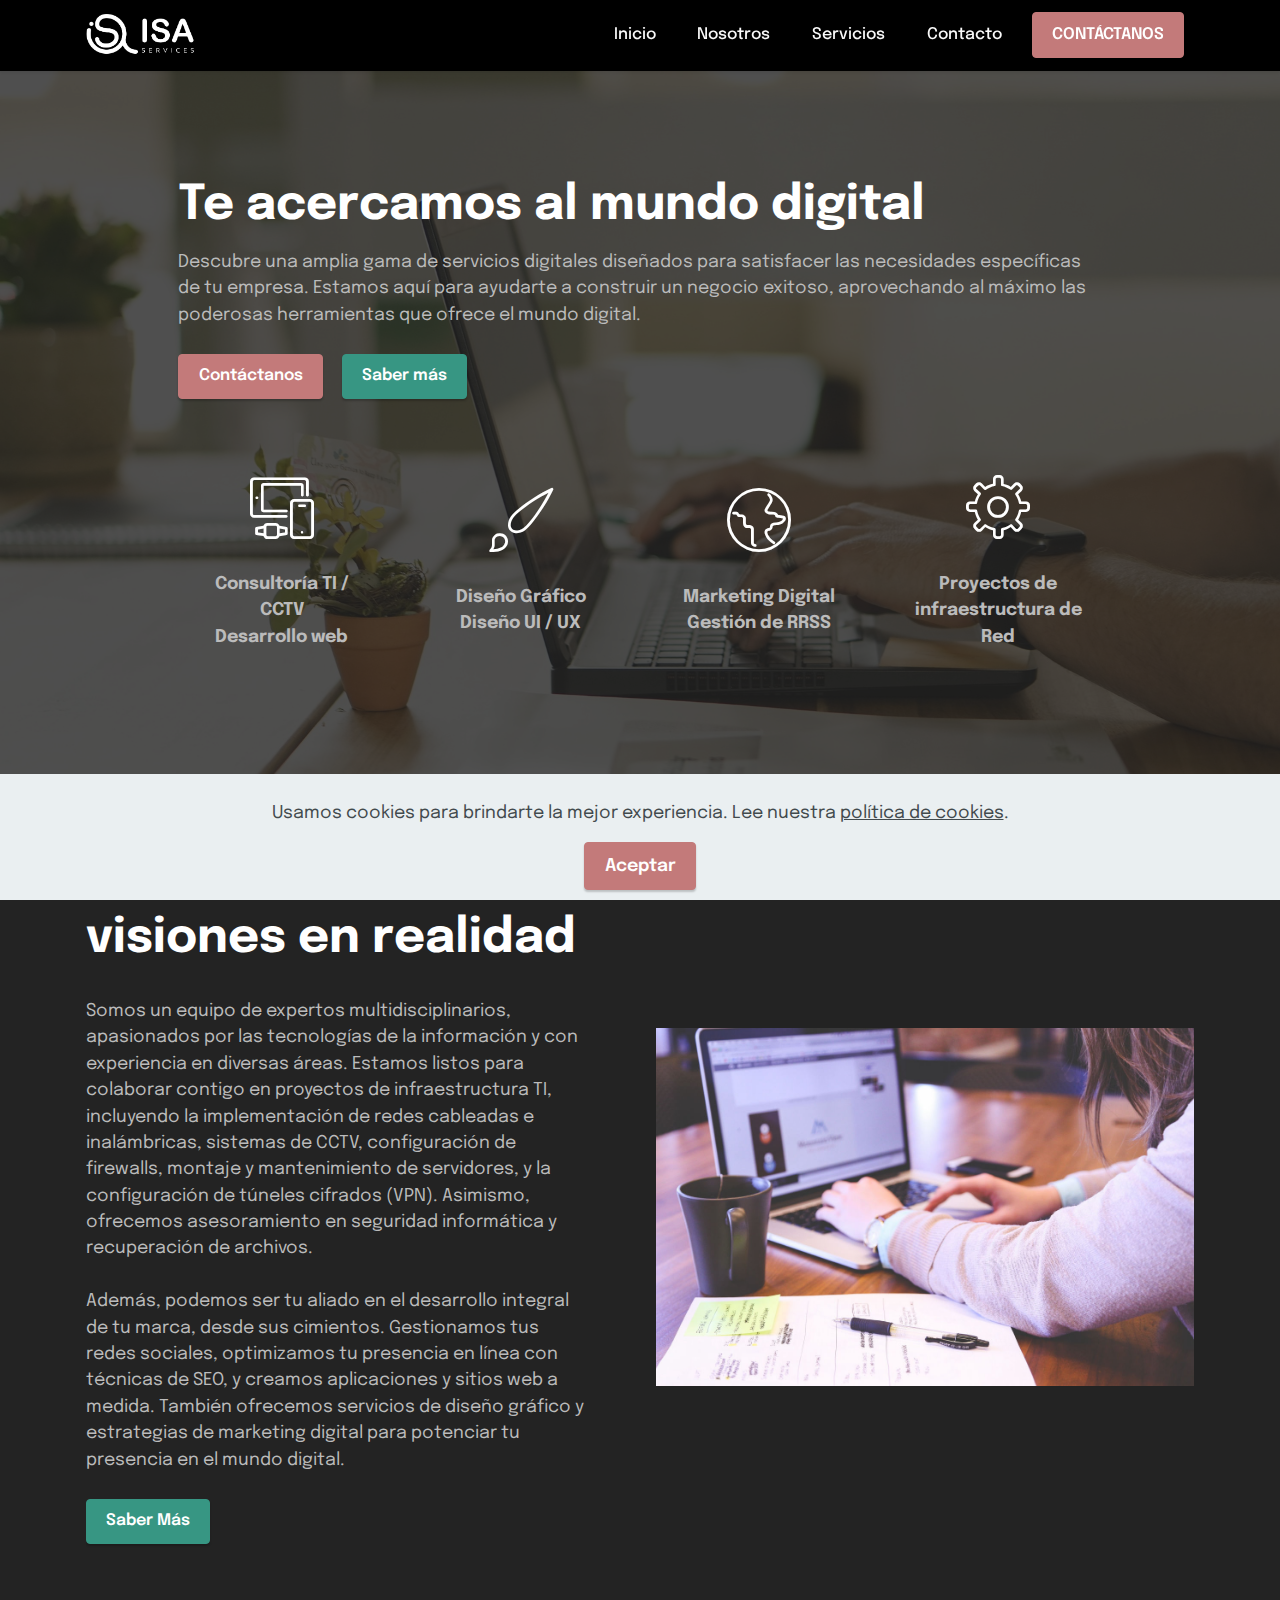
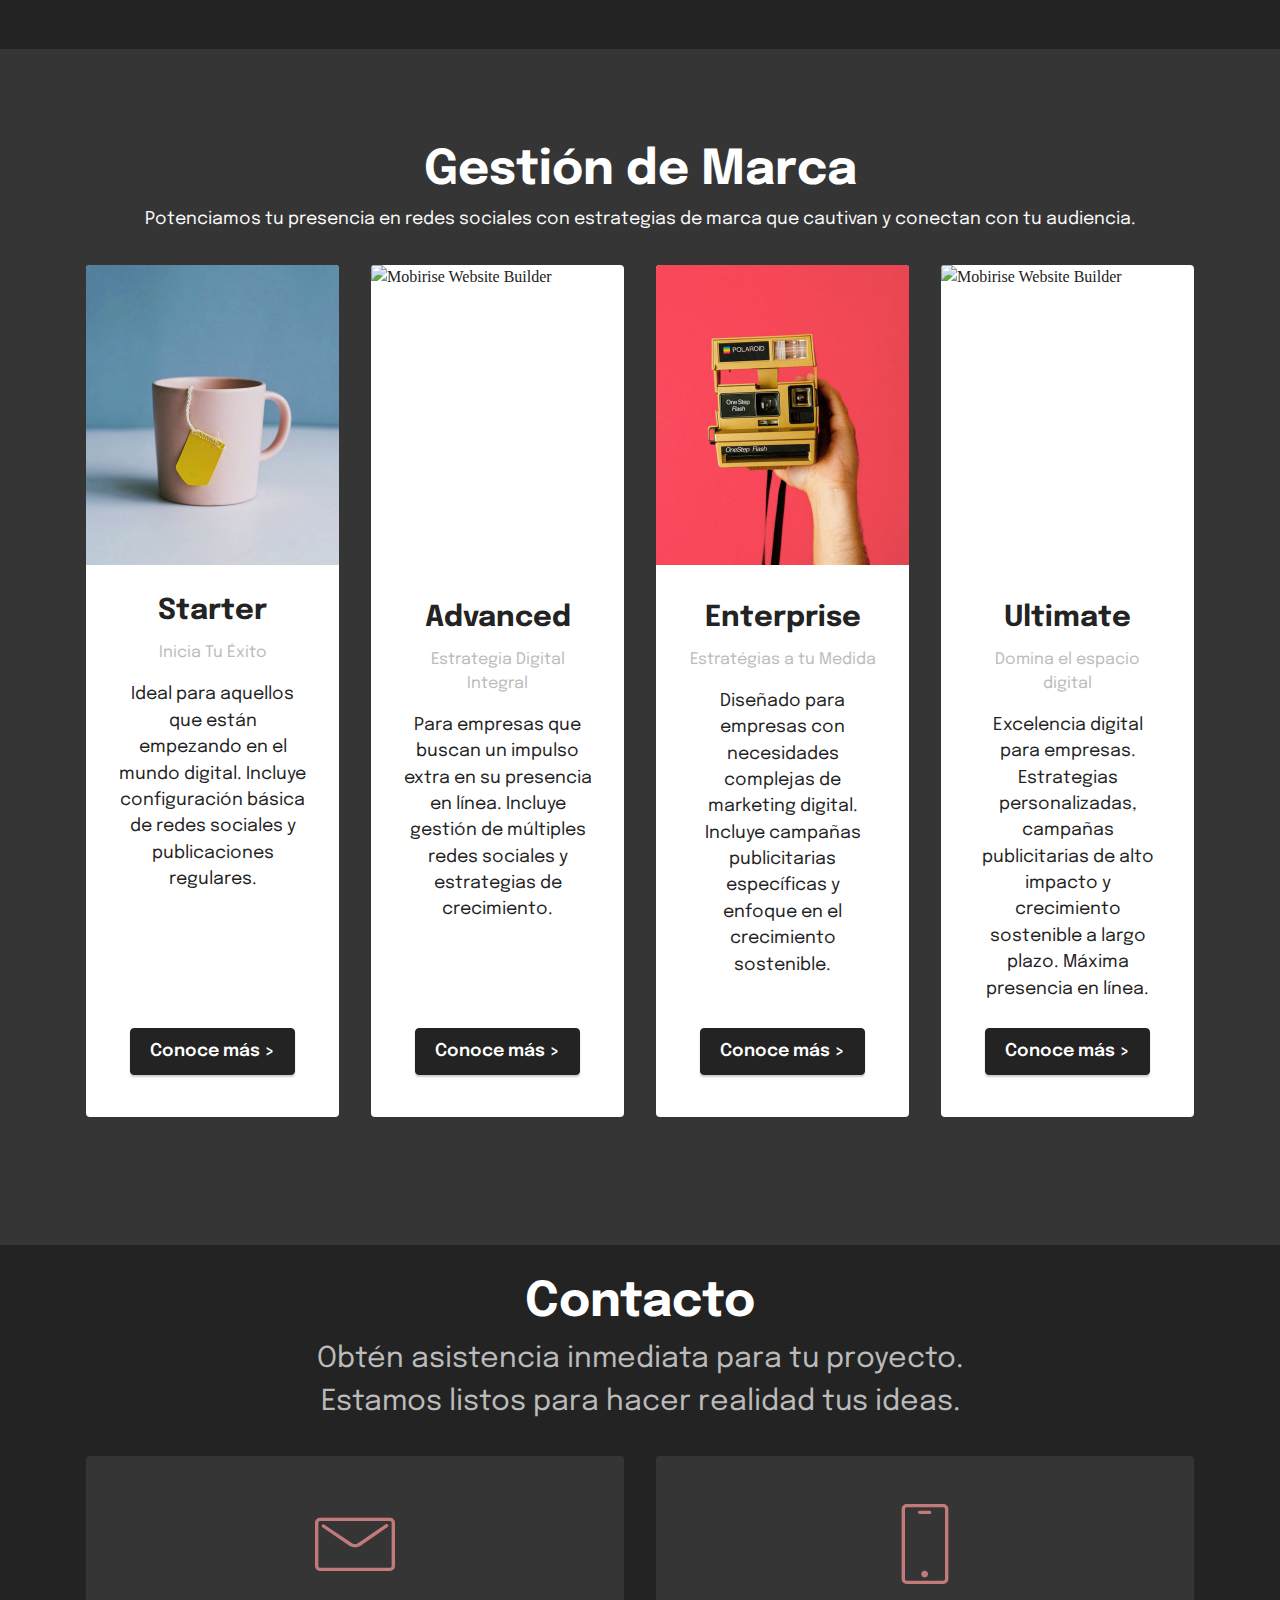
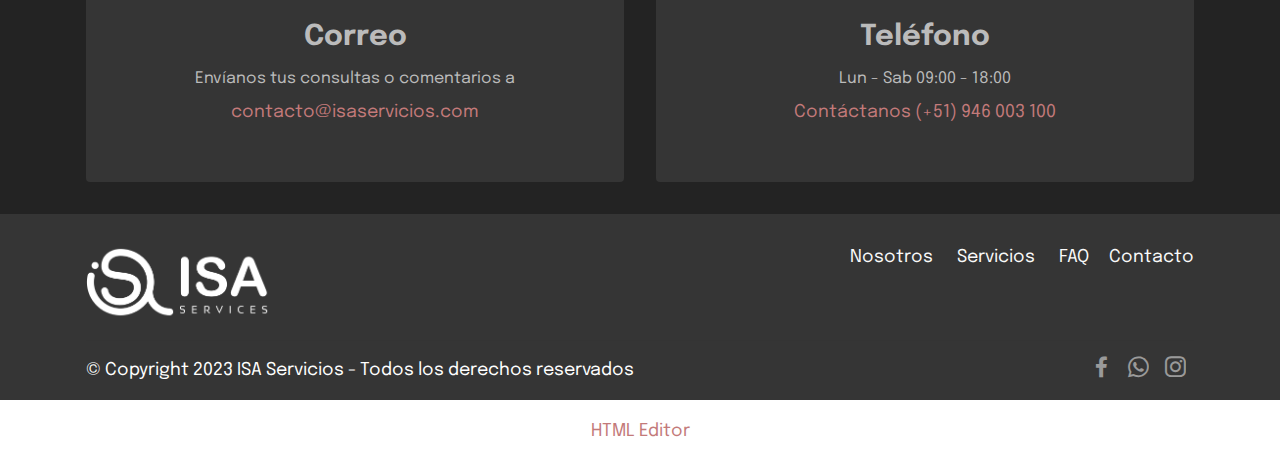
==== commit b847d9a4: "create github pages" ====
--- a/index.html
+++ b/index.html
@@ -37,10 +37,10 @@
             <div class="navbar-brand">
                 <span class="navbar-logo">
                     <a href="https://www.isaservicios.com">
-                        <img src="assets/images/isa-logo-hor-1256x1256.png" alt="Isa Servicios" style="height: 3rem;">
+                        <img src="assets/images/isa-logo-hor-1256x1256.png" alt="Mobirise Website Builder" style="height: 3rem;">
                     </a>
                 </span>
-                
+                <span class="navbar-caption-wrap"><a class="navbar-caption text-white display-7" href="https://mobiri.se"></a></span>
             </div>
             <button class="navbar-toggler" type="button" data-toggle="collapse" data-bs-toggle="collapse" data-target="#navbarSupportedContent" data-bs-target="#navbarSupportedContent" aria-controls="navbarNavAltMarkup" aria-expanded="false" aria-label="Toggle navigation">
                 <div class="hamburger">
@@ -51,7 +51,7 @@
                 </div>
             </button>
             <div class="collapse navbar-collapse" id="navbarSupportedContent">
-                <ul class="navbar-nav nav-dropdown" data-app-modern-menu="true"><li class="nav-item"><a class="nav-link link text-white text-primary display-4" href="index.html#header19-3">Inicio</a></li><li class="nav-item"><a class="nav-link link text-white text-primary display-4" href="about.html">Nosotros</a></li>
+                <ul class="navbar-nav nav-dropdown" data-app-modern-menu="true"><li class="nav-item"><a class="nav-link link text-white text-primary display-4" href="index.html">Inicio</a></li><li class="nav-item"><a class="nav-link link text-white text-primary display-4" href="about.html">Nosotros</a></li>
                     <li class="nav-item"><a class="nav-link link text-white text-primary display-4" href="services.html">Servicios</a></li>
                     <li class="nav-item"><a class="nav-link link text-white text-primary display-4" href="Contact.html">Contacto</a>
                     </li></ul>
@@ -262,8 +262,8 @@
         <div class="media-container-row">
             <div class="col-md-2 col-6">
                 <div class="media-wrap">
-                    <a href="https://www.isaservicios.com">
-                        <img src="assets/images/isa-logo-hor-1256x1256.png" alt="Isa Servicios">
+                    <a href="https://mobirise.co/">
+                        <img src="assets/images/isa-logo-hor-1256x1256.png" alt="Mobirise Website Builder">
                     </a>
                 </div>
             </div>
@@ -292,7 +292,7 @@
                             </a>
                         </div>
                         <div class="soc-item">
-                            <a href="https://wa.me/+51946003100">
+                            <a href="https://wa.me/51946003100">
                                 <span class="mbr-iconfont mbr-iconfont-social socicon-whatsapp socicon" style="color: rgb(255, 255, 255); fill: rgb(255, 255, 255);"></span>
                             </a>
                         </div>
@@ -312,7 +312,7 @@
         </div>
 
     </div>
-</section><section class="display-7" style="padding: 0;align-items: center;justify-content: center;flex-wrap: wrap;    align-content: center;display: flex;position: relative;height: 4rem;"><a href="https://mobiri.se/2886956" style="flex: 1 1;height: 4rem;position: absolute;width: 100%;z-index: 1;"><img alt="" style="height: 4rem;" src="[data-uri]"></a><p style="margin: 0;text-align: center;" class="display-7">&#8204;</p><a style="z-index:1" href="https://mobirise.com/builder/landing-page-builder.html">Landing Page Creator</a></section><script src="assets/bootstrap/js/bootstrap.bundle.min.js"></script>  <script src="assets/web/assets/cookies-alert-plugin/cookies-alert-core.js"></script>  <script src="assets/web/assets/cookies-alert-plugin/cookies-alert-script.js"></script>  <script src="assets/smoothscroll/smooth-scroll.js"></script>  <script src="assets/ytplayer/index.js"></script>  <script src="assets/dropdown/js/navbar-dropdown.js"></script>  <script src="assets/vimeoplayer/player.js"></script>  <script src="assets/theme/js/script.js"></script>  
+</section><section class="display-7" style="padding: 0;align-items: center;justify-content: center;flex-wrap: wrap;    align-content: center;display: flex;position: relative;height: 4rem;"><a href="https://mobiri.se/2886956" style="flex: 1 1;height: 4rem;position: absolute;width: 100%;z-index: 1;"><img alt="" style="height: 4rem;" src="[data-uri]"></a><p style="margin: 0;text-align: center;" class="display-7">&#8204;</p><a style="z-index:1" href="https://mobirise.com/html-editor.html">HTML Editor</a></section><script src="assets/bootstrap/js/bootstrap.bundle.min.js"></script>  <script src="assets/web/assets/cookies-alert-plugin/cookies-alert-core.js"></script>  <script src="assets/web/assets/cookies-alert-plugin/cookies-alert-script.js"></script>  <script src="assets/smoothscroll/smooth-scroll.js"></script>  <script src="assets/ytplayer/index.js"></script>  <script src="assets/dropdown/js/navbar-dropdown.js"></script>  <script src="assets/vimeoplayer/player.js"></script>  <script src="assets/theme/js/script.js"></script>  
   
   
 <input name="cookieData" type="hidden" data-cookie-cookiesAlertType='false' data-cookie-customDialogSelector='null' data-cookie-colorText='#424a4d' data-cookie-colorBg='rgb(234, 239, 241)' data-cookie-opacityOverlay='80' data-cookie-textButton='Aceptar' data-cookie-rejectText='REJECT' data-cookie-colorButton='' data-cookie-rejectColor='' data-cookie-colorLink='#424a4d' data-cookie-underlineLink='true' data-cookie-text="Usamos cookies para brindarte la mejor experiencia. Lee nuestra <a href='privacy.html'>política de cookies</a>.">
--- a/assets/mobirise/css/mbr-additional.css
+++ b/assets/mobirise/css/mbr-additional.css
@@ -2129,15 +2129,15 @@
     left: -1rem;
   }
 }
-.cid-tkzT3hgBCe {
-  padding-top: 3rem;
-  padding-bottom: 3rem;
-  background-color: #ffffff;
-}
-.cid-tkzT3hgBCe .mbr-fallback-image.disabled {
+.cid-tS4AEZCGZL {
+  padding-top: 4rem;
+  padding-bottom: 1rem;
+  background-color: #000000;
+}
+.cid-tS4AEZCGZL .mbr-fallback-image.disabled {
   display: none;
 }
-.cid-tkzT3hgBCe .mbr-fallback-image {
+.cid-tS4AEZCGZL .mbr-fallback-image {
   display: block;
   background-size: cover;
   background-position: center center;
@@ -2146,41 +2146,169 @@
   position: absolute;
   top: 0;
 }
-.cid-tkzT3hgBCe .card-wrapper {
+.cid-tS4AEZCGZL .mbr-section-title {
+  color: #ffffff;
+}
+.cid-tS4ob8acmN {
+  padding-top: 2rem;
+  padding-bottom: 1rem;
+  background-color: #000000;
+}
+.cid-tS4ob8acmN .mbr-fallback-image.disabled {
+  display: none;
+}
+.cid-tS4ob8acmN .mbr-fallback-image {
+  display: block;
+  background-size: cover;
+  background-position: center center;
+  width: 100%;
+  height: 100%;
+  position: absolute;
+  top: 0;
+}
+.cid-tS4ob8acmN .card-wrapper {
   border-radius: 4px;
   background: #fafafa;
 }
 @media (min-width: 992px) {
-  .cid-tkzT3hgBCe .card-wrapper {
+  .cid-tS4ob8acmN .card-wrapper {
     padding: 2rem;
   }
 }
 @media (max-width: 991px) {
-  .cid-tkzT3hgBCe .card-wrapper {
+  .cid-tS4ob8acmN .card-wrapper {
     padding: 1rem;
     margin-bottom: 2rem;
   }
 }
-.cid-tkzT3hgBCe .row {
+.cid-tS4ob8acmN .row {
   align-items: center;
   justify-content: center;
 }
 @media (max-width: 767px) {
-  .cid-tkzT3hgBCe .row .row {
+  .cid-tS4ob8acmN .row .row {
     flex-direction: column-reverse;
   }
-  .cid-tkzT3hgBCe .row .row .img-wrapper {
+  .cid-tS4ob8acmN .row .row .img-wrapper {
     margin-bottom: 2rem;
   }
 }
-.cid-tkzT3hgBCe .img-wrapper img {
+.cid-tS4ob8acmN .img-wrapper img {
   width: 100%;
   object-fit: cover;
 }
-.cid-tkzT3hgBCe .card-subtitle {
+.cid-tS4ob8acmN .card-subtitle {
   color: #0095ff;
 }
-.cid-tkzT3hgBCe .mbr-text {
+.cid-tS4ob8acmN .mbr-text {
+  color: #555555;
+}
+.cid-tS4od6mzIE {
+  padding-top: 2rem;
+  padding-bottom: 1rem;
+  background-color: #000000;
+}
+.cid-tS4od6mzIE .mbr-fallback-image.disabled {
+  display: none;
+}
+.cid-tS4od6mzIE .mbr-fallback-image {
+  display: block;
+  background-size: cover;
+  background-position: center center;
+  width: 100%;
+  height: 100%;
+  position: absolute;
+  top: 0;
+}
+.cid-tS4od6mzIE .card-wrapper {
+  border-radius: 4px;
+  background: #fafafa;
+}
+@media (min-width: 992px) {
+  .cid-tS4od6mzIE .card-wrapper {
+    padding: 2rem;
+  }
+}
+@media (max-width: 991px) {
+  .cid-tS4od6mzIE .card-wrapper {
+    padding: 1rem;
+    margin-bottom: 2rem;
+  }
+}
+.cid-tS4od6mzIE .row {
+  align-items: center;
+  justify-content: center;
+}
+@media (max-width: 767px) {
+  .cid-tS4od6mzIE .row .row {
+    flex-direction: column-reverse;
+  }
+  .cid-tS4od6mzIE .row .row .img-wrapper {
+    margin-bottom: 2rem;
+  }
+}
+.cid-tS4od6mzIE .img-wrapper img {
+  width: 100%;
+  object-fit: cover;
+}
+.cid-tS4od6mzIE .card-subtitle {
+  color: #0095ff;
+}
+.cid-tS4od6mzIE .mbr-text {
+  color: #555555;
+}
+.cid-tS4odFvJzE {
+  padding-top: 2rem;
+  padding-bottom: 2rem;
+  background-color: #000000;
+}
+.cid-tS4odFvJzE .mbr-fallback-image.disabled {
+  display: none;
+}
+.cid-tS4odFvJzE .mbr-fallback-image {
+  display: block;
+  background-size: cover;
+  background-position: center center;
+  width: 100%;
+  height: 100%;
+  position: absolute;
+  top: 0;
+}
+.cid-tS4odFvJzE .card-wrapper {
+  border-radius: 4px;
+  background: #fafafa;
+}
+@media (min-width: 992px) {
+  .cid-tS4odFvJzE .card-wrapper {
+    padding: 2rem;
+  }
+}
+@media (max-width: 991px) {
+  .cid-tS4odFvJzE .card-wrapper {
+    padding: 1rem;
+    margin-bottom: 2rem;
+  }
+}
+.cid-tS4odFvJzE .row {
+  align-items: center;
+  justify-content: center;
+}
+@media (max-width: 767px) {
+  .cid-tS4odFvJzE .row .row {
+    flex-direction: column-reverse;
+  }
+  .cid-tS4odFvJzE .row .row .img-wrapper {
+    margin-bottom: 2rem;
+  }
+}
+.cid-tS4odFvJzE .img-wrapper img {
+  width: 100%;
+  object-fit: cover;
+}
+.cid-tS4odFvJzE .card-subtitle {
+  color: #0095ff;
+}
+.cid-tS4odFvJzE .mbr-text {
   color: #555555;
 }
 .cid-tkLOPZOo8l {
@@ -2251,6 +2379,92 @@
 .cid-tkLOPZOo8l .copyright > p {
   color: #ffffff;
   text-align: left;
+}
+.cid-tkv8LLkQqH {
+  padding-top: 3rem;
+  padding-bottom: 3rem;
+  background: #232323;
+}
+.cid-tkv8LLkQqH .mbr-fallback-image.disabled {
+  display: none;
+}
+.cid-tkv8LLkQqH .mbr-fallback-image {
+  display: block;
+  background-size: cover;
+  background-position: center center;
+  width: 100%;
+  height: 100%;
+  position: absolute;
+  top: 0;
+}
+@media (max-width: 767px) {
+  .cid-tkv8LLkQqH .row {
+    flex-direction: column-reverse;
+  }
+  .cid-tkv8LLkQqH .row .map-wrapper {
+    margin-bottom: 2rem;
+  }
+}
+.cid-tkv8LLkQqH .google-map {
+  height: 100%;
+  position: relative;
+}
+.cid-tkv8LLkQqH .google-map iframe {
+  height: 100%;
+  width: 100%;
+}
+.cid-tkv8LLkQqH .google-map [data-state-details] {
+  color: #6b6763;
+  height: 1.5em;
+  margin-top: -0.75em;
+  padding-left: 1.25rem;
+  padding-right: 1.25rem;
+  position: absolute;
+  text-align: center;
+  top: 50%;
+  width: 100%;
+}
+.cid-tkv8LLkQqH .google-map[data-state] {
+  background: #e9e5dc;
+}
+.cid-tkv8LLkQqH .google-map[data-state="loading"] [data-state-details] {
+  display: none;
+}
+.cid-tkv8LLkQqH .image-wrapper {
+  display: flex;
+  align-items: center;
+}
+.cid-tkv8LLkQqH .card-wrapper {
+  display: flex;
+  border-radius: 4px;
+  background: #fafafa;
+}
+.cid-tkv8LLkQqH .card-wrapper:not(:nth-last-child(1)) {
+  margin-bottom: 2rem;
+}
+@media (max-width: 991px) {
+  .cid-tkv8LLkQqH .card-wrapper {
+    padding: 1rem 2rem;
+  }
+}
+@media (min-width: 992px) {
+  .cid-tkv8LLkQqH .card-wrapper {
+    padding: 2rem 4rem;
+  }
+}
+.cid-tkv8LLkQqH .mbr-iconfont {
+  font-size: 2rem;
+  padding-right: 1.5rem;
+  color: #c37a7a;
+}
+.cid-tkv8LLkQqH P {
+  color: #c37a7a;
+}
+.cid-tkv8LLkQqH .mbr-section-subtitle {
+  color: #fafafa;
+}
+.cid-tkv8LLkQqH .mbr-section-title {
+  color: #ffffff;
 }
 .cid-tkj165nx25 {
   z-index: 1000;
@@ -2604,90 +2818,38 @@
     left: -1rem;
   }
 }
-.cid-tkv8LLkQqH {
-  padding-top: 3rem;
-  padding-bottom: 3rem;
-  background: #232323;
-}
-.cid-tkv8LLkQqH .mbr-fallback-image.disabled {
-  display: none;
-}
-.cid-tkv8LLkQqH .mbr-fallback-image {
-  display: block;
-  background-size: cover;
-  background-position: center center;
+.cid-tS4lmCQnBB {
+  padding-top: 2rem;
+  padding-bottom: 5rem;
+  background-color: #000000;
+}
+.cid-tS4lmCQnBB .mbr-overlay {
+  background-color: #ffffff;
+  opacity: 0.4;
+}
+.cid-tS4lmCQnBB form.mbr-form {
+  border-radius: 10px;
+  background-color: #fafafa;
+}
+@media (min-width: 992px) {
+  .cid-tS4lmCQnBB form.mbr-form {
+    padding: 3rem 2rem;
+    width: 60%;
+  }
+}
+@media (max-width: 991px) {
+  .cid-tS4lmCQnBB form.mbr-form {
+    padding: 1rem;
+  }
+}
+.cid-tS4lmCQnBB form.mbr-form .mbr-section-btn {
+  text-align: center;
   width: 100%;
-  height: 100%;
-  position: absolute;
-  top: 0;
-}
-@media (max-width: 767px) {
-  .cid-tkv8LLkQqH .row {
-    flex-direction: column-reverse;
-  }
-  .cid-tkv8LLkQqH .row .map-wrapper {
-    margin-bottom: 2rem;
-  }
-}
-.cid-tkv8LLkQqH .google-map {
-  height: 100%;
-  position: relative;
-}
-.cid-tkv8LLkQqH .google-map iframe {
-  height: 100%;
+}
+.cid-tS4lmCQnBB form.mbr-form .mbr-section-btn .btn {
   width: 100%;
 }
-.cid-tkv8LLkQqH .google-map [data-state-details] {
-  color: #6b6763;
-  height: 1.5em;
-  margin-top: -0.75em;
-  padding-left: 1.25rem;
-  padding-right: 1.25rem;
-  position: absolute;
-  text-align: center;
-  top: 50%;
-  width: 100%;
-}
-.cid-tkv8LLkQqH .google-map[data-state] {
-  background: #e9e5dc;
-}
-.cid-tkv8LLkQqH .google-map[data-state="loading"] [data-state-details] {
-  display: none;
-}
-.cid-tkv8LLkQqH .image-wrapper {
-  display: flex;
-  align-items: center;
-}
-.cid-tkv8LLkQqH .card-wrapper {
-  display: flex;
-  border-radius: 4px;
-  background: #fafafa;
-}
-.cid-tkv8LLkQqH .card-wrapper:not(:nth-last-child(1)) {
-  margin-bottom: 2rem;
-}
-@media (max-width: 991px) {
-  .cid-tkv8LLkQqH .card-wrapper {
-    padding: 1rem 2rem;
-  }
-}
-@media (min-width: 992px) {
-  .cid-tkv8LLkQqH .card-wrapper {
-    padding: 2rem 4rem;
-  }
-}
-.cid-tkv8LLkQqH .mbr-iconfont {
-  font-size: 2rem;
-  padding-right: 1.5rem;
-  color: #c37a7a;
-}
-.cid-tkv8LLkQqH P {
-  color: #c37a7a;
-}
-.cid-tkv8LLkQqH .mbr-section-subtitle {
-  color: #fafafa;
-}
-.cid-tkv8LLkQqH .mbr-section-title {
+.cid-tS4lmCQnBB .mbr-section-title {
   color: #ffffff;
 }
 .cid-tkLOPZOo8l {
@@ -3577,6 +3739,44 @@
     left: -1rem;
   }
 }
+.cid-tS4Bva7160 {
+  padding-top: 4rem;
+  padding-bottom: 3rem;
+  background-color: #ffffff;
+}
+.cid-tS4Bva7160 .mbr-fallback-image.disabled {
+  display: none;
+}
+.cid-tS4Bva7160 .mbr-fallback-image {
+  display: block;
+  background-size: cover;
+  background-position: center center;
+  width: 100%;
+  height: 100%;
+  position: absolute;
+  top: 0;
+}
+.cid-tS4BvLs59u {
+  padding-top: 3rem;
+  padding-bottom: 3rem;
+  background-color: #ffffff;
+}
+.cid-tS4BzgFvX5 {
+  padding-top: 5rem;
+  padding-bottom: 5rem;
+  background-color: #ffffff;
+}
+.cid-tS4BzgFvX5 .line {
+  background-color: #6592e6;
+  align: center;
+  height: 2px;
+  margin: 0 auto;
+}
+.cid-tS4BxQG6r3 {
+  padding-top: 5rem;
+  padding-bottom: 5rem;
+  background-color: #ffffff;
+}
 .cid-tkLOPZOo8l {
   padding-top: 30px;
   padding-bottom: 0px;
--- a/assets/mobirise/css/mbr-additional.css
+++ b/assets/mobirise/css/mbr-additional.css
@@ -2129,15 +2129,15 @@
     left: -1rem;
   }
 }
-.cid-tkzT3hgBCe {
-  padding-top: 3rem;
-  padding-bottom: 3rem;
-  background-color: #ffffff;
-}
-.cid-tkzT3hgBCe .mbr-fallback-image.disabled {
+.cid-tS4AEZCGZL {
+  padding-top: 4rem;
+  padding-bottom: 1rem;
+  background-color: #000000;
+}
+.cid-tS4AEZCGZL .mbr-fallback-image.disabled {
   display: none;
 }
-.cid-tkzT3hgBCe .mbr-fallback-image {
+.cid-tS4AEZCGZL .mbr-fallback-image {
   display: block;
   background-size: cover;
   background-position: center center;
@@ -2146,41 +2146,169 @@
   position: absolute;
   top: 0;
 }
-.cid-tkzT3hgBCe .card-wrapper {
+.cid-tS4AEZCGZL .mbr-section-title {
+  color: #ffffff;
+}
+.cid-tS4ob8acmN {
+  padding-top: 2rem;
+  padding-bottom: 1rem;
+  background-color: #000000;
+}
+.cid-tS4ob8acmN .mbr-fallback-image.disabled {
+  display: none;
+}
+.cid-tS4ob8acmN .mbr-fallback-image {
+  display: block;
+  background-size: cover;
+  background-position: center center;
+  width: 100%;
+  height: 100%;
+  position: absolute;
+  top: 0;
+}
+.cid-tS4ob8acmN .card-wrapper {
   border-radius: 4px;
   background: #fafafa;
 }
 @media (min-width: 992px) {
-  .cid-tkzT3hgBCe .card-wrapper {
+  .cid-tS4ob8acmN .card-wrapper {
     padding: 2rem;
   }
 }
 @media (max-width: 991px) {
-  .cid-tkzT3hgBCe .card-wrapper {
+  .cid-tS4ob8acmN .card-wrapper {
     padding: 1rem;
     margin-bottom: 2rem;
   }
 }
-.cid-tkzT3hgBCe .row {
+.cid-tS4ob8acmN .row {
   align-items: center;
   justify-content: center;
 }
 @media (max-width: 767px) {
-  .cid-tkzT3hgBCe .row .row {
+  .cid-tS4ob8acmN .row .row {
     flex-direction: column-reverse;
   }
-  .cid-tkzT3hgBCe .row .row .img-wrapper {
+  .cid-tS4ob8acmN .row .row .img-wrapper {
     margin-bottom: 2rem;
   }
 }
-.cid-tkzT3hgBCe .img-wrapper img {
+.cid-tS4ob8acmN .img-wrapper img {
   width: 100%;
   object-fit: cover;
 }
-.cid-tkzT3hgBCe .card-subtitle {
+.cid-tS4ob8acmN .card-subtitle {
   color: #0095ff;
 }
-.cid-tkzT3hgBCe .mbr-text {
+.cid-tS4ob8acmN .mbr-text {
+  color: #555555;
+}
+.cid-tS4od6mzIE {
+  padding-top: 2rem;
+  padding-bottom: 1rem;
+  background-color: #000000;
+}
+.cid-tS4od6mzIE .mbr-fallback-image.disabled {
+  display: none;
+}
+.cid-tS4od6mzIE .mbr-fallback-image {
+  display: block;
+  background-size: cover;
+  background-position: center center;
+  width: 100%;
+  height: 100%;
+  position: absolute;
+  top: 0;
+}
+.cid-tS4od6mzIE .card-wrapper {
+  border-radius: 4px;
+  background: #fafafa;
+}
+@media (min-width: 992px) {
+  .cid-tS4od6mzIE .card-wrapper {
+    padding: 2rem;
+  }
+}
+@media (max-width: 991px) {
+  .cid-tS4od6mzIE .card-wrapper {
+    padding: 1rem;
+    margin-bottom: 2rem;
+  }
+}
+.cid-tS4od6mzIE .row {
+  align-items: center;
+  justify-content: center;
+}
+@media (max-width: 767px) {
+  .cid-tS4od6mzIE .row .row {
+    flex-direction: column-reverse;
+  }
+  .cid-tS4od6mzIE .row .row .img-wrapper {
+    margin-bottom: 2rem;
+  }
+}
+.cid-tS4od6mzIE .img-wrapper img {
+  width: 100%;
+  object-fit: cover;
+}
+.cid-tS4od6mzIE .card-subtitle {
+  color: #0095ff;
+}
+.cid-tS4od6mzIE .mbr-text {
+  color: #555555;
+}
+.cid-tS4odFvJzE {
+  padding-top: 2rem;
+  padding-bottom: 2rem;
+  background-color: #000000;
+}
+.cid-tS4odFvJzE .mbr-fallback-image.disabled {
+  display: none;
+}
+.cid-tS4odFvJzE .mbr-fallback-image {
+  display: block;
+  background-size: cover;
+  background-position: center center;
+  width: 100%;
+  height: 100%;
+  position: absolute;
+  top: 0;
+}
+.cid-tS4odFvJzE .card-wrapper {
+  border-radius: 4px;
+  background: #fafafa;
+}
+@media (min-width: 992px) {
+  .cid-tS4odFvJzE .card-wrapper {
+    padding: 2rem;
+  }
+}
+@media (max-width: 991px) {
+  .cid-tS4odFvJzE .card-wrapper {
+    padding: 1rem;
+    margin-bottom: 2rem;
+  }
+}
+.cid-tS4odFvJzE .row {
+  align-items: center;
+  justify-content: center;
+}
+@media (max-width: 767px) {
+  .cid-tS4odFvJzE .row .row {
+    flex-direction: column-reverse;
+  }
+  .cid-tS4odFvJzE .row .row .img-wrapper {
+    margin-bottom: 2rem;
+  }
+}
+.cid-tS4odFvJzE .img-wrapper img {
+  width: 100%;
+  object-fit: cover;
+}
+.cid-tS4odFvJzE .card-subtitle {
+  color: #0095ff;
+}
+.cid-tS4odFvJzE .mbr-text {
   color: #555555;
 }
 .cid-tkLOPZOo8l {
@@ -2251,6 +2379,92 @@
 .cid-tkLOPZOo8l .copyright > p {
   color: #ffffff;
   text-align: left;
+}
+.cid-tkv8LLkQqH {
+  padding-top: 3rem;
+  padding-bottom: 3rem;
+  background: #232323;
+}
+.cid-tkv8LLkQqH .mbr-fallback-image.disabled {
+  display: none;
+}
+.cid-tkv8LLkQqH .mbr-fallback-image {
+  display: block;
+  background-size: cover;
+  background-position: center center;
+  width: 100%;
+  height: 100%;
+  position: absolute;
+  top: 0;
+}
+@media (max-width: 767px) {
+  .cid-tkv8LLkQqH .row {
+    flex-direction: column-reverse;
+  }
+  .cid-tkv8LLkQqH .row .map-wrapper {
+    margin-bottom: 2rem;
+  }
+}
+.cid-tkv8LLkQqH .google-map {
+  height: 100%;
+  position: relative;
+}
+.cid-tkv8LLkQqH .google-map iframe {
+  height: 100%;
+  width: 100%;
+}
+.cid-tkv8LLkQqH .google-map [data-state-details] {
+  color: #6b6763;
+  height: 1.5em;
+  margin-top: -0.75em;
+  padding-left: 1.25rem;
+  padding-right: 1.25rem;
+  position: absolute;
+  text-align: center;
+  top: 50%;
+  width: 100%;
+}
+.cid-tkv8LLkQqH .google-map[data-state] {
+  background: #e9e5dc;
+}
+.cid-tkv8LLkQqH .google-map[data-state="loading"] [data-state-details] {
+  display: none;
+}
+.cid-tkv8LLkQqH .image-wrapper {
+  display: flex;
+  align-items: center;
+}
+.cid-tkv8LLkQqH .card-wrapper {
+  display: flex;
+  border-radius: 4px;
+  background: #fafafa;
+}
+.cid-tkv8LLkQqH .card-wrapper:not(:nth-last-child(1)) {
+  margin-bottom: 2rem;
+}
+@media (max-width: 991px) {
+  .cid-tkv8LLkQqH .card-wrapper {
+    padding: 1rem 2rem;
+  }
+}
+@media (min-width: 992px) {
+  .cid-tkv8LLkQqH .card-wrapper {
+    padding: 2rem 4rem;
+  }
+}
+.cid-tkv8LLkQqH .mbr-iconfont {
+  font-size: 2rem;
+  padding-right: 1.5rem;
+  color: #c37a7a;
+}
+.cid-tkv8LLkQqH P {
+  color: #c37a7a;
+}
+.cid-tkv8LLkQqH .mbr-section-subtitle {
+  color: #fafafa;
+}
+.cid-tkv8LLkQqH .mbr-section-title {
+  color: #ffffff;
 }
 .cid-tkj165nx25 {
   z-index: 1000;
@@ -2604,90 +2818,38 @@
     left: -1rem;
   }
 }
-.cid-tkv8LLkQqH {
-  padding-top: 3rem;
-  padding-bottom: 3rem;
-  background: #232323;
-}
-.cid-tkv8LLkQqH .mbr-fallback-image.disabled {
-  display: none;
-}
-.cid-tkv8LLkQqH .mbr-fallback-image {
-  display: block;
-  background-size: cover;
-  background-position: center center;
+.cid-tS4lmCQnBB {
+  padding-top: 2rem;
+  padding-bottom: 5rem;
+  background-color: #000000;
+}
+.cid-tS4lmCQnBB .mbr-overlay {
+  background-color: #ffffff;
+  opacity: 0.4;
+}
+.cid-tS4lmCQnBB form.mbr-form {
+  border-radius: 10px;
+  background-color: #fafafa;
+}
+@media (min-width: 992px) {
+  .cid-tS4lmCQnBB form.mbr-form {
+    padding: 3rem 2rem;
+    width: 60%;
+  }
+}
+@media (max-width: 991px) {
+  .cid-tS4lmCQnBB form.mbr-form {
+    padding: 1rem;
+  }
+}
+.cid-tS4lmCQnBB form.mbr-form .mbr-section-btn {
+  text-align: center;
   width: 100%;
-  height: 100%;
-  position: absolute;
-  top: 0;
-}
-@media (max-width: 767px) {
-  .cid-tkv8LLkQqH .row {
-    flex-direction: column-reverse;
-  }
-  .cid-tkv8LLkQqH .row .map-wrapper {
-    margin-bottom: 2rem;
-  }
-}
-.cid-tkv8LLkQqH .google-map {
-  height: 100%;
-  position: relative;
-}
-.cid-tkv8LLkQqH .google-map iframe {
-  height: 100%;
+}
+.cid-tS4lmCQnBB form.mbr-form .mbr-section-btn .btn {
   width: 100%;
 }
-.cid-tkv8LLkQqH .google-map [data-state-details] {
-  color: #6b6763;
-  height: 1.5em;
-  margin-top: -0.75em;
-  padding-left: 1.25rem;
-  padding-right: 1.25rem;
-  position: absolute;
-  text-align: center;
-  top: 50%;
-  width: 100%;
-}
-.cid-tkv8LLkQqH .google-map[data-state] {
-  background: #e9e5dc;
-}
-.cid-tkv8LLkQqH .google-map[data-state="loading"] [data-state-details] {
-  display: none;
-}
-.cid-tkv8LLkQqH .image-wrapper {
-  display: flex;
-  align-items: center;
-}
-.cid-tkv8LLkQqH .card-wrapper {
-  display: flex;
-  border-radius: 4px;
-  background: #fafafa;
-}
-.cid-tkv8LLkQqH .card-wrapper:not(:nth-last-child(1)) {
-  margin-bottom: 2rem;
-}
-@media (max-width: 991px) {
-  .cid-tkv8LLkQqH .card-wrapper {
-    padding: 1rem 2rem;
-  }
-}
-@media (min-width: 992px) {
-  .cid-tkv8LLkQqH .card-wrapper {
-    padding: 2rem 4rem;
-  }
-}
-.cid-tkv8LLkQqH .mbr-iconfont {
-  font-size: 2rem;
-  padding-right: 1.5rem;
-  color: #c37a7a;
-}
-.cid-tkv8LLkQqH P {
-  color: #c37a7a;
-}
-.cid-tkv8LLkQqH .mbr-section-subtitle {
-  color: #fafafa;
-}
-.cid-tkv8LLkQqH .mbr-section-title {
+.cid-tS4lmCQnBB .mbr-section-title {
   color: #ffffff;
 }
 .cid-tkLOPZOo8l {
@@ -3577,6 +3739,44 @@
     left: -1rem;
   }
 }
+.cid-tS4Bva7160 {
+  padding-top: 4rem;
+  padding-bottom: 3rem;
+  background-color: #ffffff;
+}
+.cid-tS4Bva7160 .mbr-fallback-image.disabled {
+  display: none;
+}
+.cid-tS4Bva7160 .mbr-fallback-image {
+  display: block;
+  background-size: cover;
+  background-position: center center;
+  width: 100%;
+  height: 100%;
+  position: absolute;
+  top: 0;
+}
+.cid-tS4BvLs59u {
+  padding-top: 3rem;
+  padding-bottom: 3rem;
+  background-color: #ffffff;
+}
+.cid-tS4BzgFvX5 {
+  padding-top: 5rem;
+  padding-bottom: 5rem;
+  background-color: #ffffff;
+}
+.cid-tS4BzgFvX5 .line {
+  background-color: #6592e6;
+  align: center;
+  height: 2px;
+  margin: 0 auto;
+}
+.cid-tS4BxQG6r3 {
+  padding-top: 5rem;
+  padding-bottom: 5rem;
+  background-color: #ffffff;
+}
 .cid-tkLOPZOo8l {
   padding-top: 30px;
   padding-bottom: 0px;
